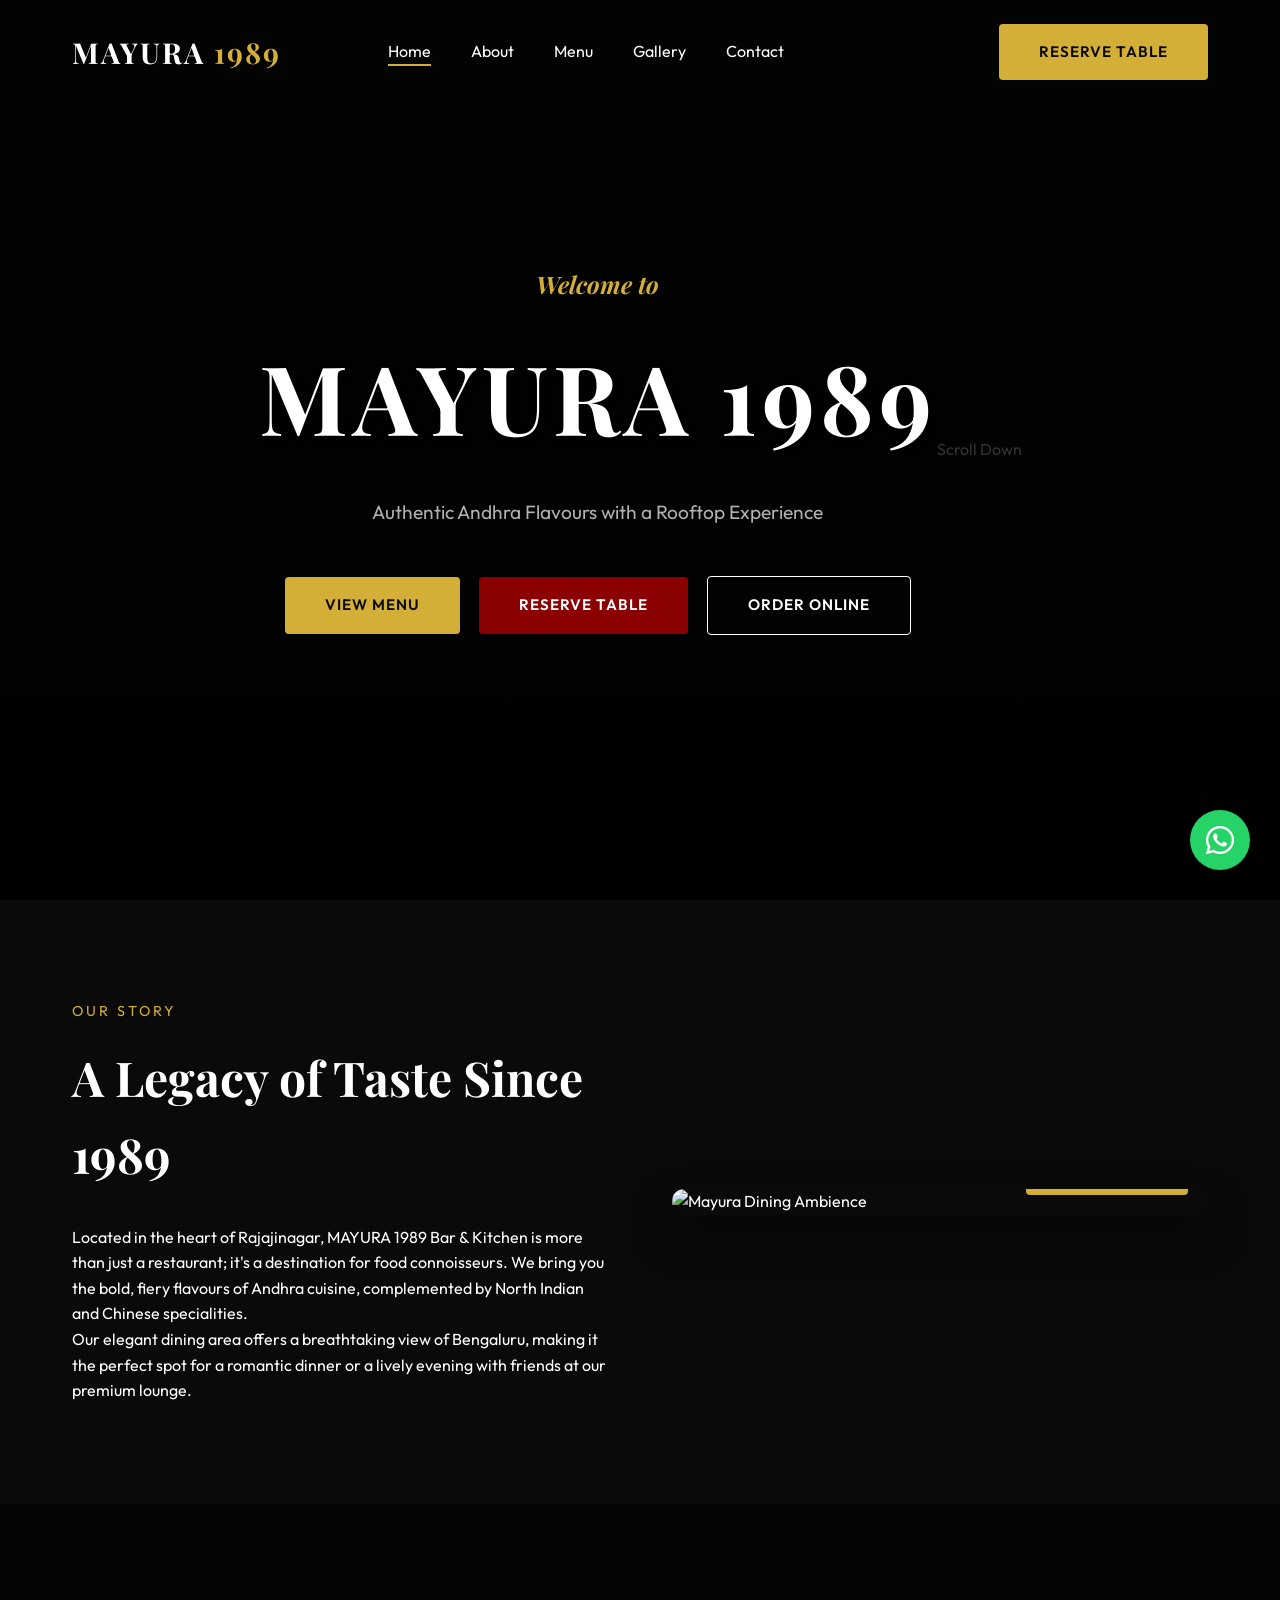
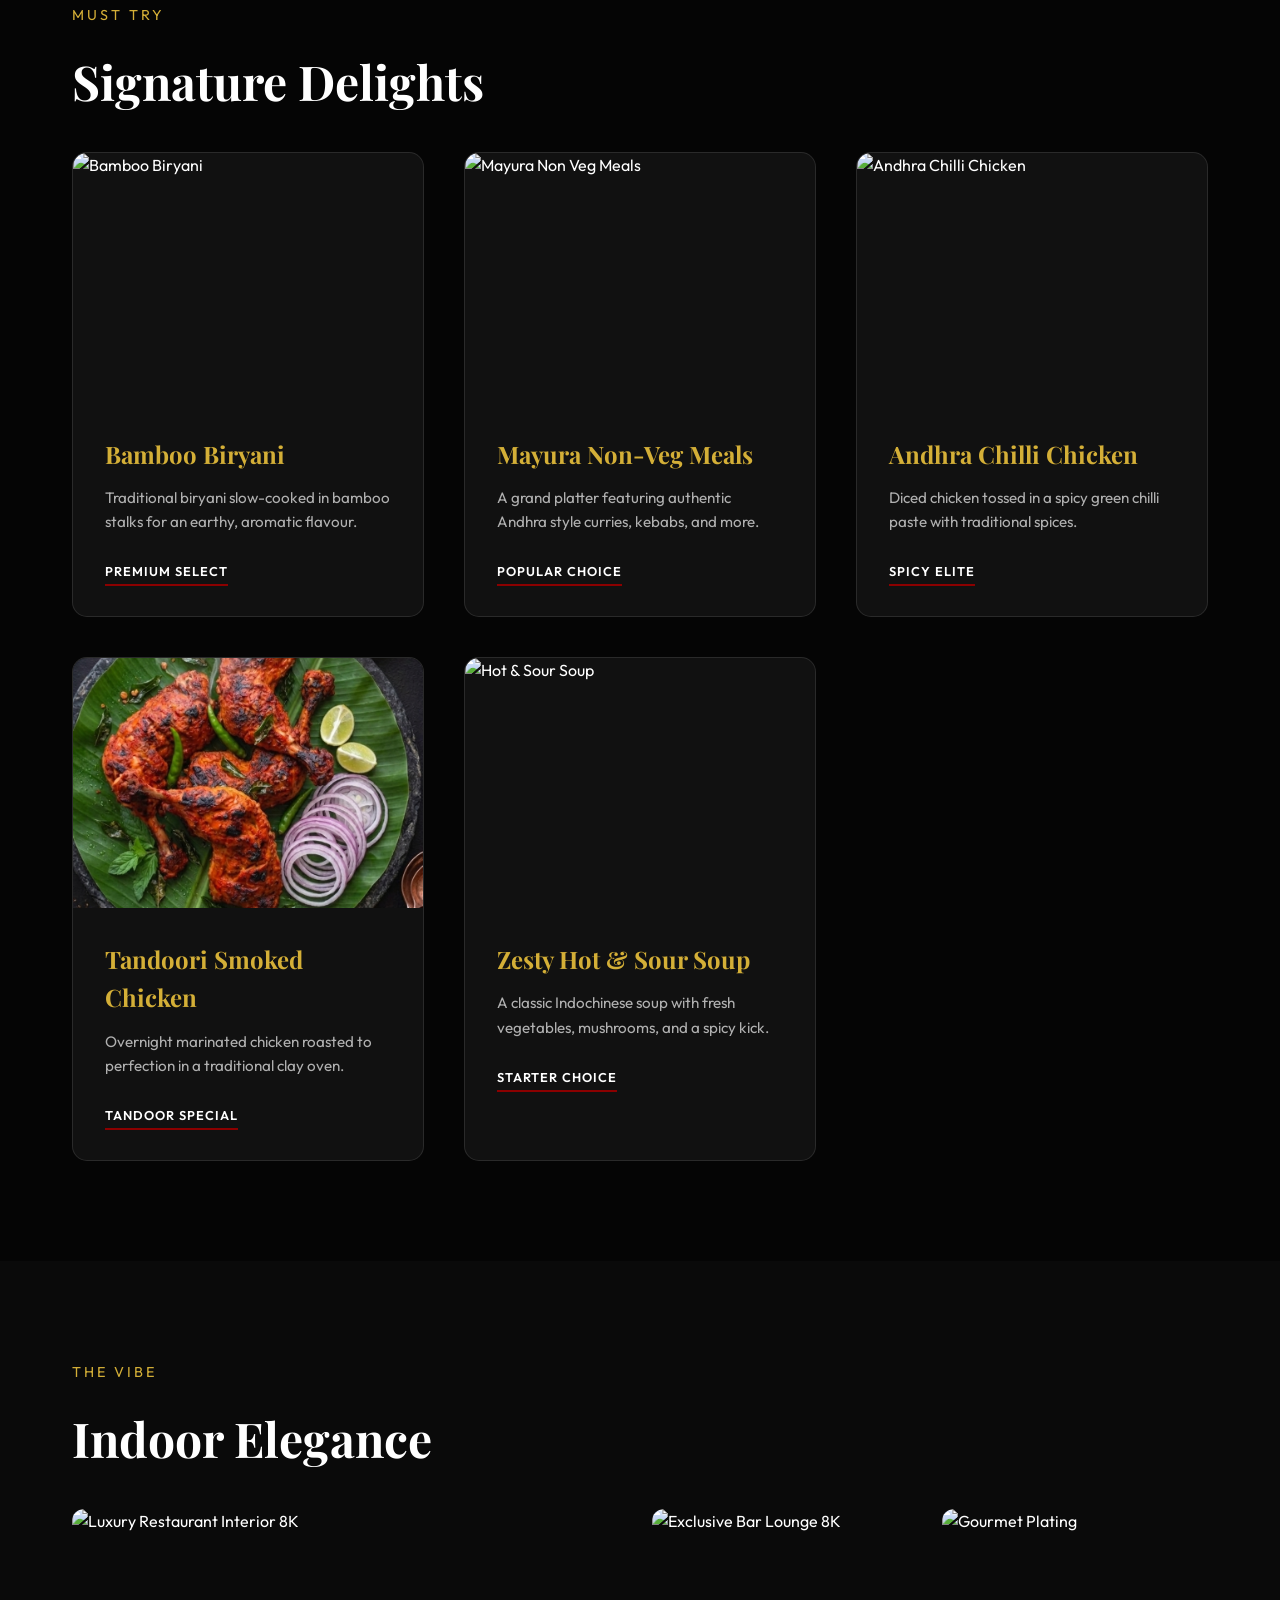
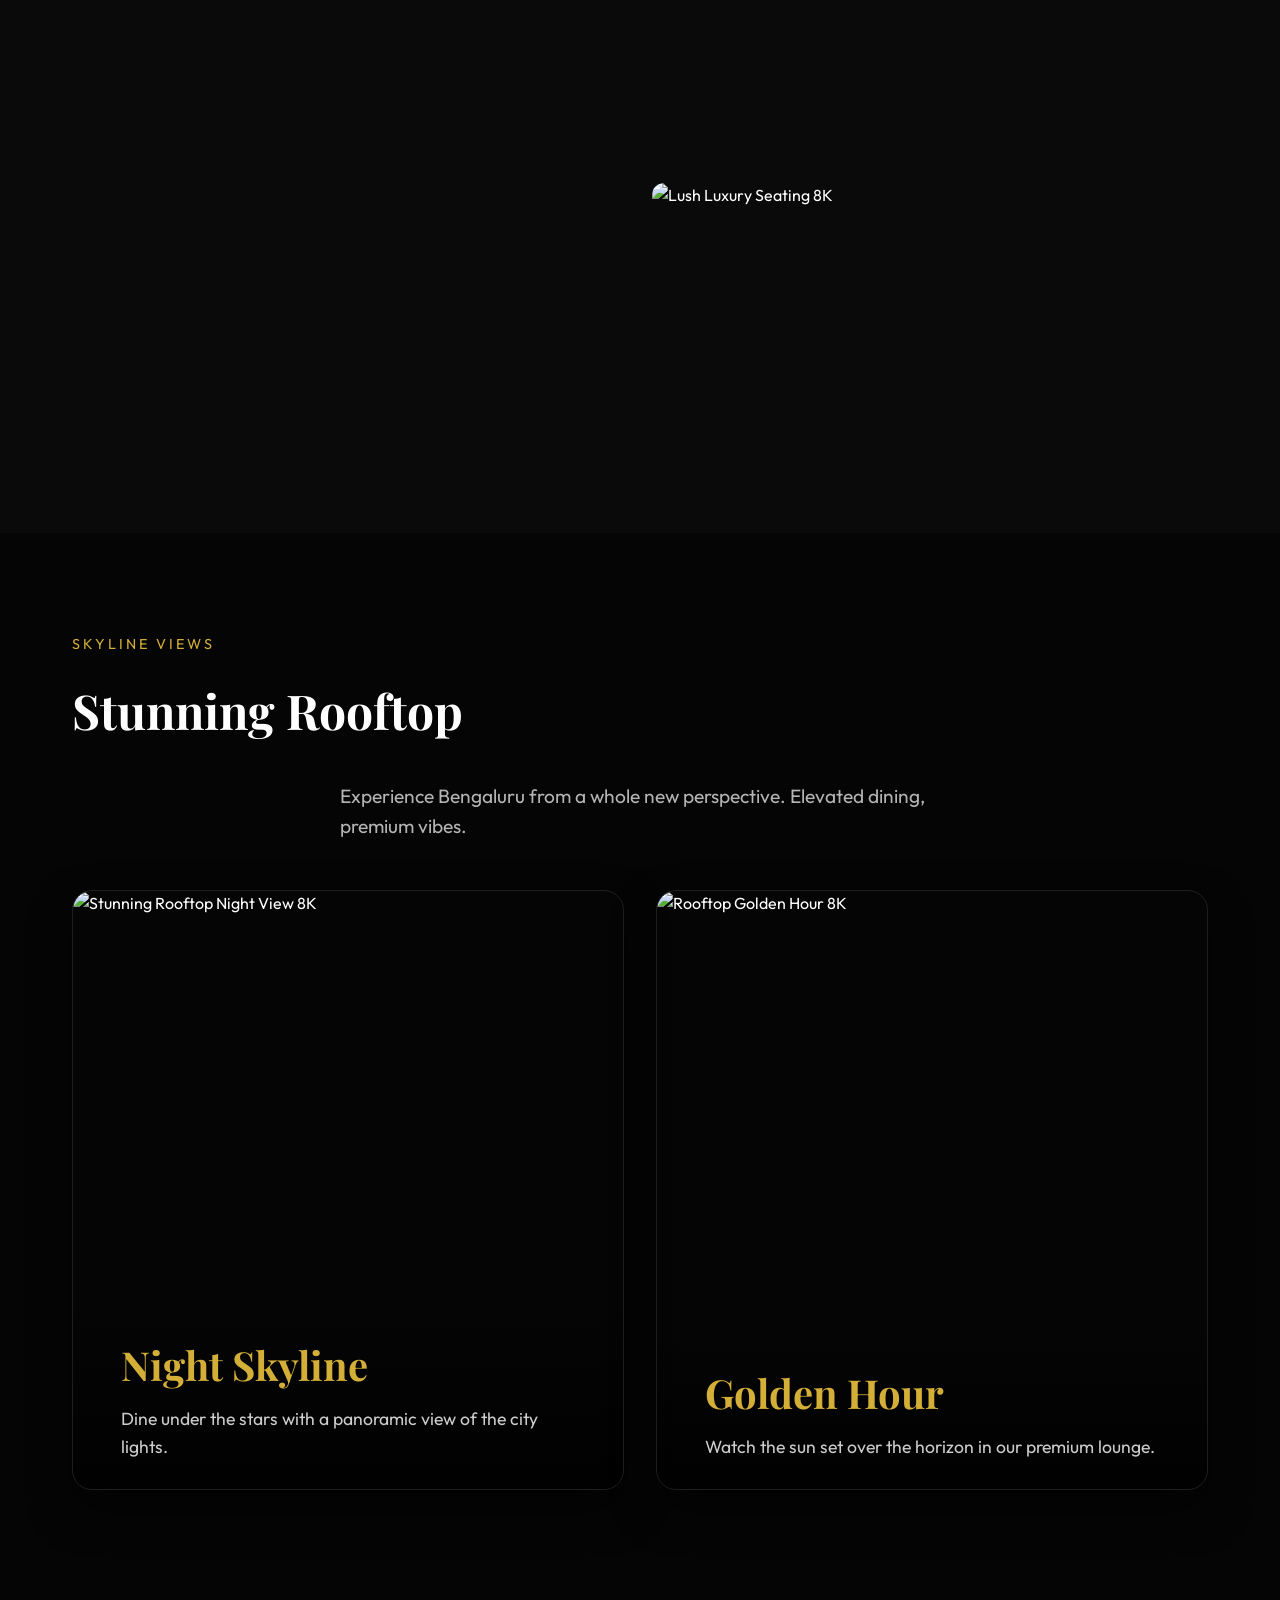
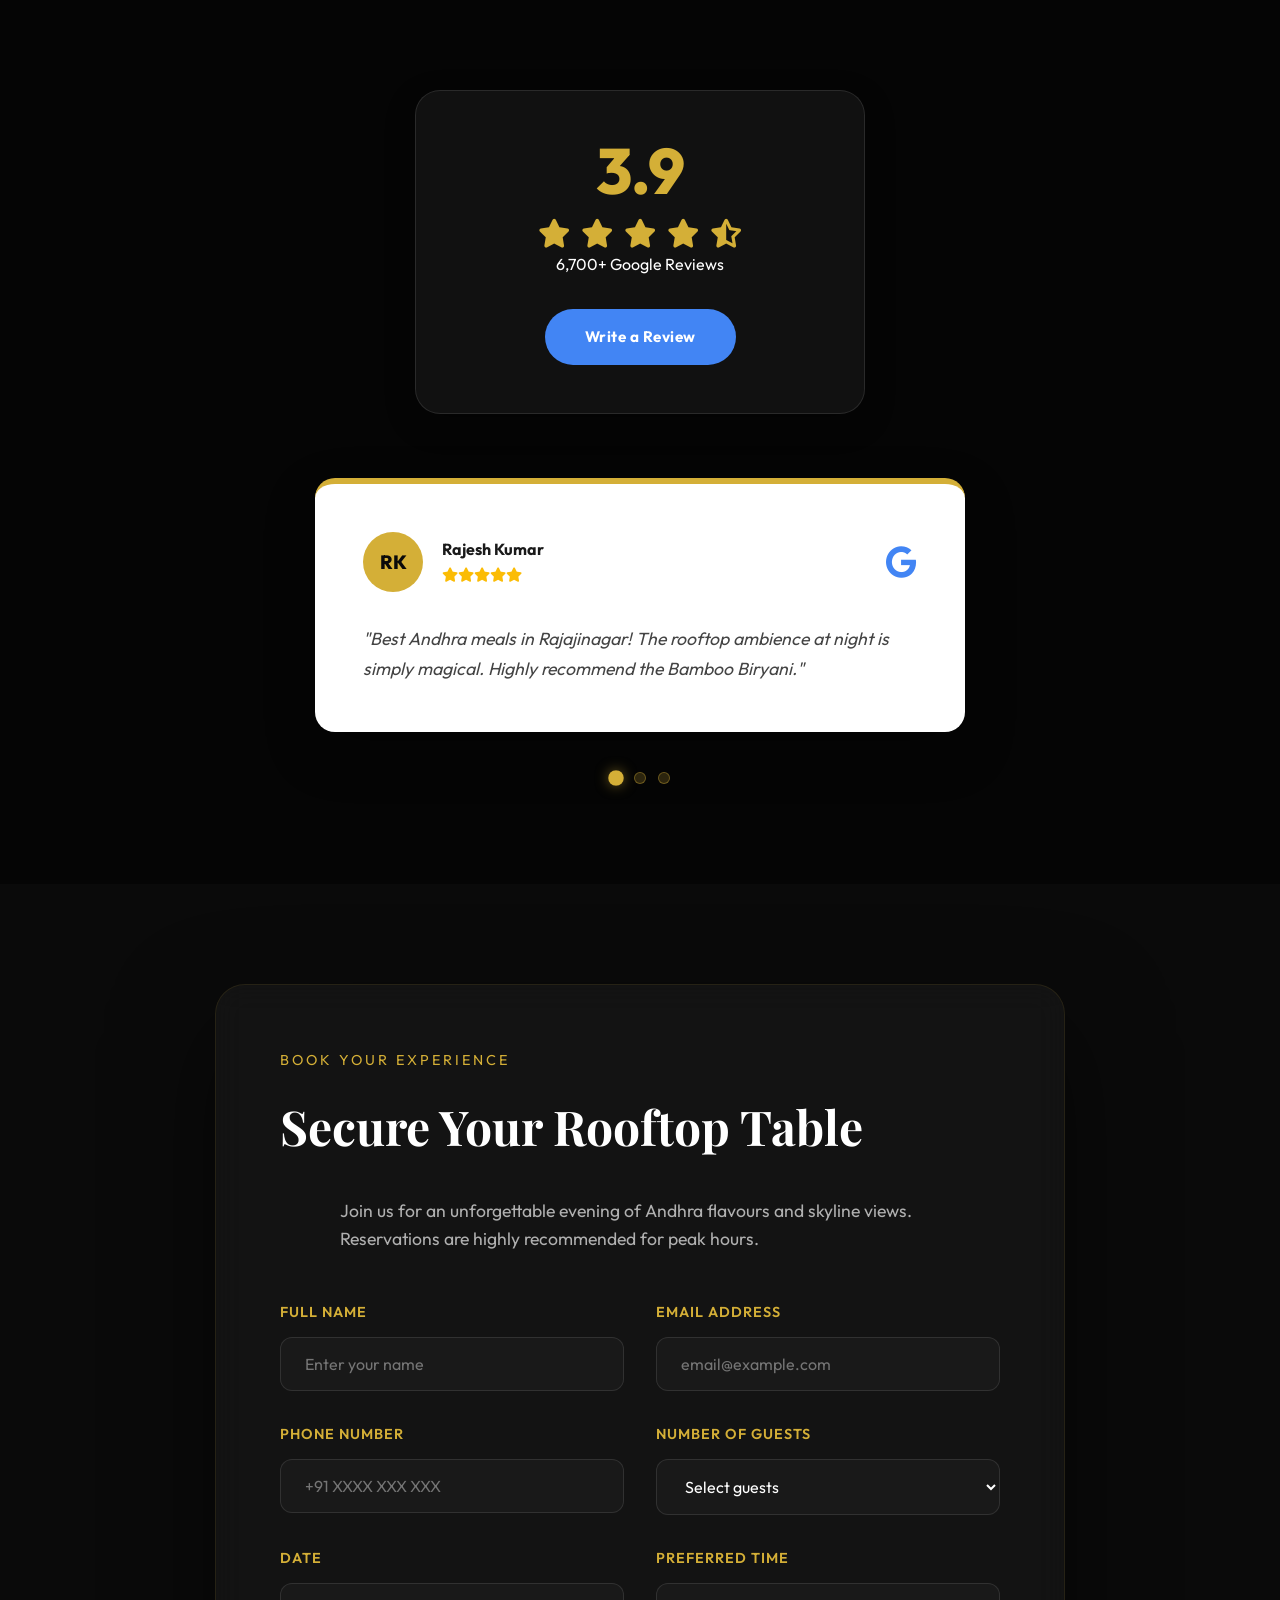
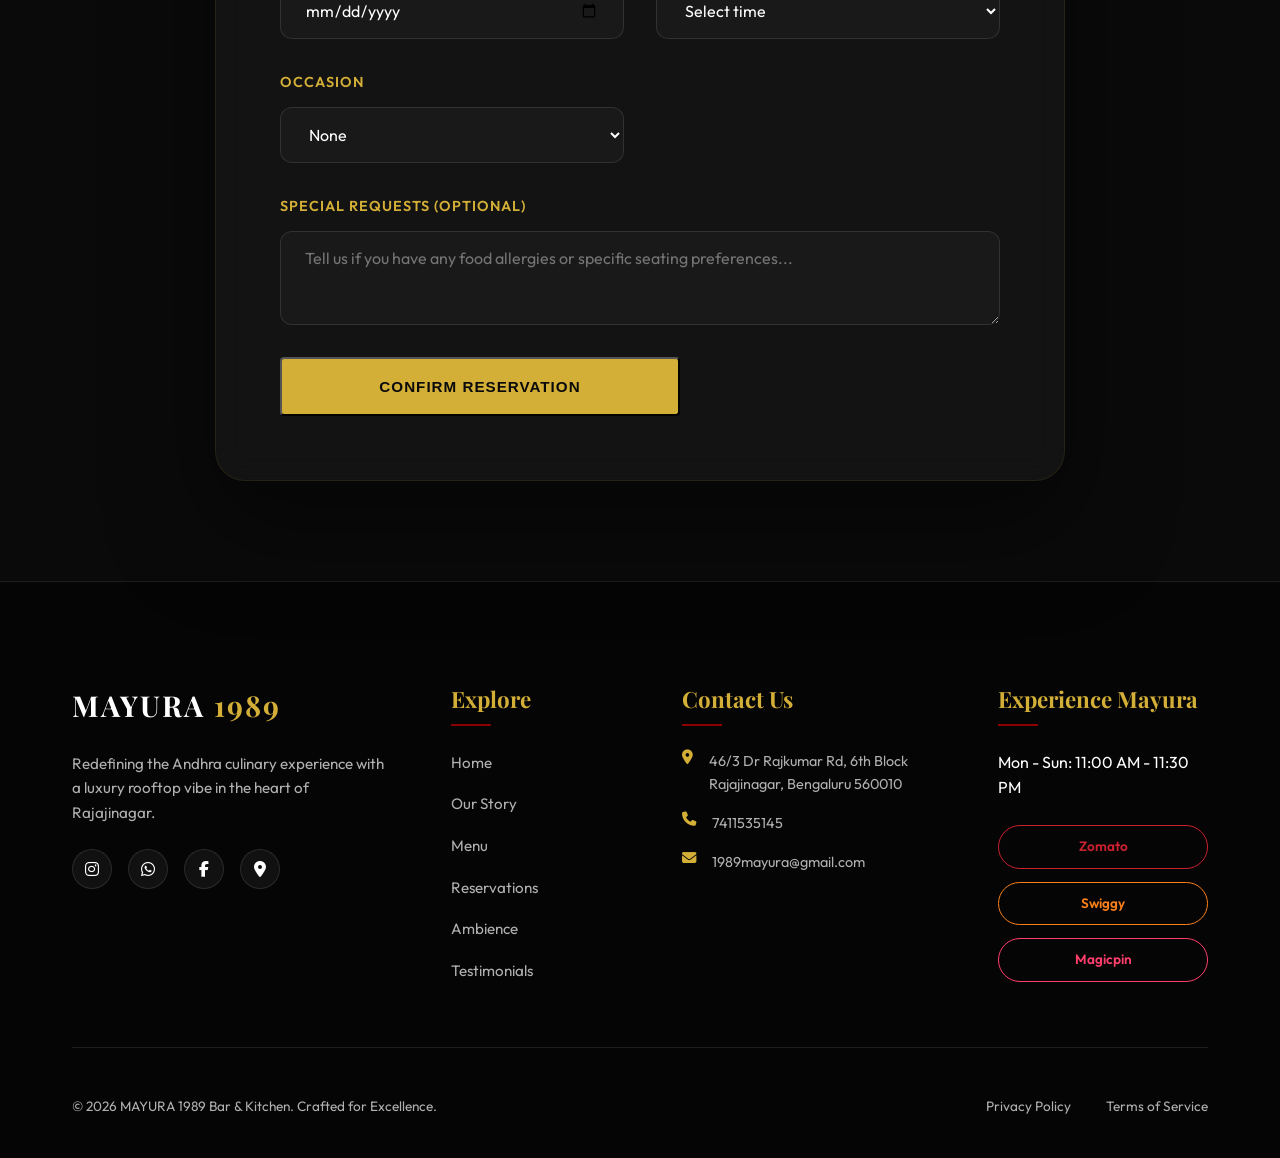
==== index.html @ 28137ea4 "Add files via upload" ====
<!DOCTYPE html>
<html lang="en">

<head>
    <meta charset="UTF-8">
    <meta name="viewport" content="width=device-width, initial-scale=1.0">
    <title>MAYURA 1989 | Premium Rooftop Bar & Kitchen Rajajinagar</title>
    <link rel="Shortcut icon"
        href="https://lens.usercontent.google.com/banana?agsi=CmdnbG9iYWw6OjAwMDA1NWNmZWM3MDAyNmQ6MDAwMDAwZWI6MTo5M2ZiNDRkNDAwYTc1MThmOjAwMDA1NWNmZWM3MDAyNmQ6MDAwMDAxODBmMGEwMzM2ODowMDA2NGNhOTM4MjE1ZGJmEAI=">
    <meta name="description"
        content="Experience authentic Andhra flavours and premium rooftop dining at MAYURA 1989 Bar & Kitchen, Rajajinagar, Bengaluru.">
    <!-- Google Fonts -->
    <link
        href="https://fonts.googleapis.com/css2?family=Outfit:wght@300;400;600;700&family=Playfair+Display:ital,wght@0,400;0,700;1,400&display=swap"
        rel="stylesheet">
    <!-- Font Awesome -->
    <link rel="stylesheet" href="https://cdnjs.cloudflare.com/ajax/libs/font-awesome/6.4.0/css/all.min.css">
    <!-- Custom CSS -->
    <link rel="stylesheet" href="style.css">
</head>

<body>

    <!-- Navigation -->
    <nav class="navbar">
        <div class="nav-container">
            <a href="index.html" class="logo">MAYURA <span>1989</span></a>
            <ul class="nav-links">
                <li><a href="#home" class="active">Home</a></li>
                <li><a href="#about">About</a></li>
                <li><a href="menu.html">Menu</a></li>
                <li><a href="#gallery">Gallery</a></li>
                <li><a href="#contact">Contact</a></li>
            </ul>
            <div class="mobile-menu-btn">
                <span></span>
                <span></span>
                <span></span>
            </div>
            <a href="#reserve" class="btn-primary desktop-only">Reserve Table</a>
        </div>
    </nav>

    <!-- Hero Section -->
    <header id="home" class="hero parallax-bg">
        <div class="hero-overlay"></div>
        <div class="hero-content">
            <h2 class="fade-up">Welcome to</h2>
            <h1 class="fade-up delay-1">MAYURA 1989</h1>
            <p class="fade-up delay-2">Authentic Andhra Flavours with a Rooftop Experience</p>
            <div class="hero-btns fade-up delay-3">
                <a href="menu.html" class="btn-primary">View Menu</a>
                <a href="#reserve" class="btn-secondary">Reserve Table</a>
                <a href="#order" class="btn-outline">Order Online</a>
            </div>
        </div>
        <div class="scroll-indicator">
            <div class="mouse"></div>
            <span>Scroll Down</span>
        </div>
    </header>

    <!-- About Section -->
    <section id="about" class="about section-padding">
        <div class="container">
            <div class="about-grid">
                <div class="about-text reveal-left">
                    <span class="section-subtitle">Our Story</span>
                    <h2 class="section-title">A Legacy of Taste Since 1989</h2>
                    <p>Located in the heart of Rajajinagar, MAYURA 1989 Bar & Kitchen is more than just a restaurant;
                        it's a destination for food connoisseurs. We bring you the bold, fiery flavours of Andhra
                        cuisine, complemented by North Indian and Chinese specialities.</p>
                    <p>Our elegant dining area offers a breathtaking view of Bengaluru, making it the perfect
                        spot for a romantic dinner or a lively evening with friends at our premium lounge.</p>
                </div>
                <div class="about-img reveal-right">
                    <div class="img-wrapper">
                        <img src="https://images.unsplash.com/photo-1517248135467-4c7edcad34c4?auto=format&fit=crop&w=800&q=80"
                            alt="Mayura Dining Ambience">
                        <div class="img-badge">Established 1989</div>
                    </div>
                </div>
            </div>
        </div>
    </section>

    <!-- Signature Dishes -->
    <section id="dishes" class="dishes section-padding bg-dark">
        <div class="container">
            <div class="section-header text-center reveal">
                <span class="section-subtitle">Must Try</span>
                <h2 class="section-title">Signature Delights</h2>
            </div>
            <div class="dish-grid">
                <!-- Dish 1 -->
                <div class="dish-card reveal">
                    <div class="dish-img">
                        <img src="https://lens.usercontent.google.com/banana?agsi=CmdnbG9iYWw6OjAwMDA1NWNmZWM3MDAyNmQ6MDAwMDAwZWI6MTpiZjViYmIyY2RjMTI3N2ZlOjAwMDA1NWNmZWM3MDAyNmQ6MDAwMDAxODBmMGEwMzM2ODowMDA2NGNhOGE1NjgzZTRmEAI="
                            alt="Bamboo Biryani">
                    </div>
                    <div class="dish-info">
                        <h3>Bamboo Biryani</h3>
                        <p>Traditional biryani slow-cooked in bamboo stalks for an earthy, aromatic flavour.</p>
                        <span class="price">Premium Select</span>
                    </div>
                </div>
                <!-- Dish 2 -->
                <div class="dish-card reveal delay-1">
                    <div class="dish-img">
                        <img src="https://lens.usercontent.google.com/banana?agsi=CmdnbG9iYWw6OjAwMDA1NWNmZWM3MDAyNmQ6MDAwMDAwZWI6MTo5MDUxMDhhYmM0MDdjMzgwOjAwMDA1NWNmZWM3MDAyNmQ6MDAwMDAxODBmMGEwMzM2ODowMDA2NGNhOGJmN2U3N2JmEAI="
                            alt="Mayura Non Veg Meals">
                    </div>
                    <div class="dish-info">
                        <h3>Mayura Non-Veg Meals</h3>
                        <p>A grand platter featuring authentic Andhra style curries, kebabs, and more.</p>
                        <span class="price">Popular Choice</span>
                    </div>
                </div>
                <!-- Dish 3 -->
                <div class="dish-card reveal delay-2">
                    <div class="dish-img">
                        <img src="C:\Users\DELL\Mayura\images\Gemini_Generated_Image_camuc3camuc3camu.png"
                            alt="Andhra Chilli Chicken">
                    </div>
                    <div class="dish-info">
                        <h3>Andhra Chilli Chicken</h3>
                        <p>Diced chicken tossed in a spicy green chilli paste with traditional spices.</p>
                        <span class="price">Spicy Elite</span>
                    </div>
                </div>
                <!-- Dish 4 -->
                <div class="dish-card reveal delay-3">
                    <div class="dish-img">
                        <img src="images/Gemini_Generated_Image_dxk0nxdxk0nxdxk0.png" alt="Tandoori Smoked Chicken">
                    </div>
                    <div class="dish-info">
                        <h3>Tandoori Smoked Chicken</h3>
                        <p>Overnight marinated chicken roasted to perfection in a traditional clay oven.</p>
                        <span class="price">Tandoor Special</span>
                    </div>
                </div>
                <!-- Dish 5 -->
                <div class="dish-card reveal delay-4">
                    <div class="dish-img">
                        <img src="https://lens.usercontent.google.com/banana?agsi=CmdnbG9iYWw6OjAwMDA1NWNmZWM3MDAyNmQ6MDAwMDAwZWI6MTo3NzU1OWFiYTU4YmE1YmFhOjAwMDA1NWNmZWM3MDAyNmQ6MDAwMDAxODBmMGEwMzM2ODowMDA2NGNhOGM3ODljNDlmEAI="
                            alt="Hot & Sour Soup">
                    </div>
                    <div class="dish-info">
                        <h3>Zesty Hot & Sour Soup</h3>
                        <p>A classic Indochinese soup with fresh vegetables, mushrooms, and a spicy kick.</p>
                        <span class="price">Starter Choice</span>
                    </div>
                </div>
            </div>
        </div>
    </section>

    <!-- Ambience Section -->
    <section id="ambience" class="ambience section-padding">
        <div class="container">
            <div class="section-header text-center reveal">
                <span class="section-subtitle">The Vibe</span>
                <h2 class="section-title">Indoor Elegance</h2>
            </div>
            <div class="ambience-gallery">
                <div class="gallery-item large reveal">
                    <img src="https://lens.usercontent.google.com/banana?agsi=CmdnbG9iYWw6OjAwMDA1NWNmZWM3MDAyNmQ6MDAwMDAwZWI6MTo5ZWZmMWI5ZDY0ZmQxNDFkOjAwMDA1NWNmZWM3MDAyNmQ6MDAwMDAxODBmMGEwMzM2ODowMDA2NGNhOGY0YzRkYzRmEAI="
                        alt="Luxury Restaurant Interior 8K">
                    <div class="gallery-overlay">
                        <span>Dining Hall</span>
                    </div>
                </div>
                <div class="gallery-item reveal delay-1">
                    <img src="https://images.unsplash.com/photo-1543007630-9710e4a00a20?auto=format&fit=crop&w=800&q=100"
                        alt="Exclusive Bar Lounge 8K">
                    <div class="gallery-overlay">
                        <span>Premium Bar</span>
                    </div>
                </div>
                <div class="gallery-item reveal delay-2">
                    <img src="https://images.unsplash.com/photo-1544148103-0773bf10d330?auto=format&fit=crop&w=800&q=80"
                        alt="Gourmet Plating">
                    <div class="gallery-overlay">
                        <span>Culinary Art</span>
                    </div>
                </div>
                <div class="gallery-item reveal delay-3">
                    <img src="https://images.unsplash.com/photo-1514362545857-3bc16c4c7d1b?auto=format&fit=crop&w=800&q=100"
                        alt="Lush Luxury Seating 8K">
                    <div class="gallery-overlay">
                        <span>Luxury Seating</span>
                    </div>
                </div>
            </div>
        </div>
    </section>

    <!-- Rooftop Ambience Section -->
    <section id="rooftop-ambience" class="rooftop-ambience section-padding bg-dark">
        <div class="container">
            <div class="section-header text-center reveal">
                <span class="section-subtitle">Skyline Views</span>
                <h2 class="section-title">Stunning Rooftop</h2>
                <p class="section-tagline">Experience Bengaluru from a whole new perspective. Elevated dining, premium
                    vibes.</p>
            </div>
            <div class="rooftop-grid">
                <div class="rooftop-item reveal">
                    <img src="https://lens.usercontent.google.com/banana?agsi=CmdnbG9iYWw6OjAwMDA1NWNmZWM3MDAyNmQ6MDAwMDAwZWI6MTo3N2MyMWZjYjk1ZTU0NzM0OjAwMDA1NWNmZWM3MDAyNmQ6MDAwMDAxODBmMGEwMzM2ODowMDA2NGNhOTAyYWFmOGVmEAI="
                        alt="Stunning Rooftop Night View 8K">
                    <div class="rooftop-content">
                        <h3>Night Skyline</h3>
                        <p>Dine under the stars with a panoramic view of the city lights.</p>
                    </div>
                </div>
                <div class="rooftop-item reveal delay-1">
                    <img src="https://lens.usercontent.google.com/banana?agsi=CmdnbG9iYWw6OjAwMDA1NWNmZWM3MDAyNmQ6MDAwMDAwZWI6MTo1MDAwMjkxNDU0OGVkNzk4OjAwMDA1NWNmZWM3MDAyNmQ6MDAwMDAxODBmMGEwMzM2ODowMDA2NGNhOTBjYjVlMTVmEAI="
                        alt="Rooftop Golden Hour 8K">
                    <div class="rooftop-content">
                        <h3>Golden Hour</h3>
                        <p>Watch the sun set over the horizon in our premium lounge.</p>
                    </div>
                </div>
            </div>
        </div>
    </section>

    <!-- Reviews Section -->
    <section id="reviews" class="reviews section-padding bg-dark">
        <div class="container">
            <div class="review-stats text-center reveal">
                <div class="rating-box interactive-rating">
                    <span class="big-rating">3.9</span>
                    <div class="stars animated-stars">
                        <i class="fas fa-star"></i>
                        <i class="fas fa-star"></i>
                        <i class="fas fa-star"></i>
                        <i class="fas fa-star"></i>
                        <i class="fas fa-star-half-alt"></i>
                    </div>
                    <p>6,700+ Google Reviews</p>
                    <a href="https://search.google.com/local/writereview?placeid=ChIJg5hnl1U9rjsRaF81BjYcy8Y"
                        class="btn-review-google" target="_blank">Write a Review</a>
                </div>
            </div>
            <div class="review-carousel reveal delay-1">
                <div class="review-track">
                    <div class="review-card active">
                        <div class="review-header">
                            <div class="reviewer-info">
                                <div class="reviewer-avatar">RK</div>
                                <div>
                                    <h4>Rajesh Kumar</h4>
                                    <div class="stars-mini">
                                        <i class="fas fa-star"></i><i class="fas fa-star"></i><i
                                            class="fas fa-star"></i><i class="fas fa-star"></i><i
                                            class="fas fa-star"></i>
                                    </div>
                                </div>
                            </div>
                            <i class="fab fa-google google-icon"></i>
                        </div>
                        <p class="review-text">"Best Andhra meals in Rajajinagar! The rooftop ambience at night is
                            simply magical. Highly recommend the Bamboo Biryani."</p>
                    </div>
                </div>
                <div class="carousel-dots">
                    <span class="dot active"></span>
                    <span class="dot"></span>
                    <span class="dot"></span>
                </div>
            </div>
        </div>
    </section>

    <!-- Reservation Section -->
    <section id="reserve" class="reserve section-padding">
        <div class="container small">
            <div class="reservation-card reveal">
                <div class="reservation-content">
                    <div class="text-center">
                        <span class="section-subtitle">Book Your Experience</span>
                        <h2 class="section-title">Secure Your Rooftop Table</h2>
                        <p class="reservation-intro">Join us for an unforgettable evening of Andhra flavours and skyline
                            views. Reservations are highly recommended for peak hours.</p>
                    </div>

                    <form id="reservation-form" class="reserve-form">
                        <div class="form-row">
                            <div class="form-group">
                                <label for="res-name">Full Name</label>
                                <input type="text" id="res-name" name="full_name" placeholder="Enter your name"
                                    required>
                            </div>
                            <div class="form-group">
                                <label for="res-email">Email Address</label>
                                <input type="email" id="res-email" name="email" placeholder="email@example.com"
                                    required>
                            </div>
                        </div>
                        <div class="form-row">
                            <div class="form-group">
                                <label for="res-phone">Phone Number</label>
                                <input type="tel" id="res-phone" name="phone_number" placeholder="+91 XXXX XXX XXX"
                                    required>
                            </div>
                            <div class="form-group">
                                <label for="res-guests">Number of Guests</label>
                                <select id="res-guests" name="guests" required>
                                    <option value="" disabled selected>Select guests</option>
                                    <option value="1">1 Person</option>
                                    <option value="2">2 People</option>
                                    <option value="3">3 People</option>
                                    <option value="4">4 People</option>
                                    <option value="5">5+ People</option>
                                    <option value="10">Large Party (10+)</option>
                                </select>
                            </div>
                        </div>
                        <div class="form-row">
                            <div class="form-group">
                                <label for="res-date">Date</label>
                                <input type="date" id="res-date" name="date" required>
                            </div>
                            <div class="form-group">
                                <label for="res-time">Preferred Time</label>
                                <select id="res-time" name="time" required>
                                    <option value="" disabled selected>Select time</option>
                                    <option value="11:00">11:00 AM</option>
                                    <option value="12:30">12:30 PM (Lunch)</option>
                                    <option value="19:00">07:00 PM (Dinner)</option>
                                    <option value="20:30">08:30 PM</option>
                                    <option value="22:00">10:00 PM</option>
                                </select>
                            </div>
                            <div class="form-group">
                                <label for="res-occassion">Occasion</label>
                                <select id="res-occassion" name="occasion">
                                    <option value="none">None</option>
                                    <option value="birthday">Birthday</option>
                                    <option value="anniversary">Anniversary</option>
                                    <option value="corporate">Corporate Event</option>
                                    <option value="other">Other Special Event</option>
                                </select>
                            </div>
                        </div>
                        <div class="form-group">
                            <label for="res-message">Special Requests (Optional)</label>
                            <textarea id="res-message" name="special_requests" rows="3"
                                placeholder="Tell us if you have any food allergies or specific seating preferences..."></textarea>
                        </div>
                        <div class="text-center" style="margin-top: 2rem;">
                            <button type="submit" class="btn-primary"
                                style="width: 100%; max-width: 400px; padding: 1.2rem;">Confirm Reservation</button>
                        </div>
                    </form>
                </div>
            </div>
        </div>
    </section>

    <!-- Footer -->
    <footer id="contact" class="footer footer-premium section-padding">
        <div class="container">
            <div class="footer-grid-premium">
                <!-- Column 1: Brand -->
                <div class="footer-col reveal">
                    <h2 class="logo">MAYURA <span>1989</span></h2>
                    <p class="footer-desc">Redefining the Andhra culinary experience with a luxury rooftop vibe in the
                        heart of Rajajinagar.</p>
                    <div class="social-links-premium">
                        <a href="https://www.instagram.com/mayura_1989/" class="social-icon" target="_blank"><i
                                class="fab fa-instagram"></i></a>
                        <a href="https://wa.me/917411535145" class="social-icon" target="_blank"><i
                                class="fab fa-whatsapp"></i></a>
                        <a href="https://www.facebook.com/Mayura1989/" class="social-icon" target="_blank"><i
                                class="fab fa-facebook-f"></i></a>
                        <a href="https://www.google.com/maps/place/MAYURA+1989+Bar+%26+Kitchen/@12.9758777,77.5501347,17z/data=!3m1!4b1!4m6!3m5!1s0x3bae3dfa8546bc27:0xd3057bc7fb94c77d!8m2!3d12.9758777!4d77.552715!16s%2Fg%2F1tkjjmy3?entry=ttu&g_ep=EgoyMDI2MDMwNS4wIKXMDSoASAFQAw%3D%3D"
                            class="social-icon" target="_blank"><i class="fas fa-location-dot"></i></a>
                    </div>
                </div>

                <!-- Column 2: Quick Links -->
                <div class="footer-col reveal delay-1">
                    <h3>Explore</h3>
                    <ul class="footer-links">
                        <li><a href="#home">Home</a></li>
                        <li><a href="#about">Our Story</a></li>
                        <li><a href="menu.html">Menu</a></li>
                        <li><a href="#reserve">Reservations</a></li>
                        <li><a href="#ambience">Ambience</a></li>
                        <li><a href="#reviews">Testimonials</a></li>
                    </ul>
                </div>

                <!-- Column 3: Contact Info -->
                <div class="footer-col reveal delay-2">
                    <h3>Contact Us</h3>
                    <div class="contact-details">
                        <p><i class="fas fa-map-marker-alt"></i> 46/3 Dr Rajkumar Rd, 6th Block Rajajinagar, Bengaluru
                            560010</p>
                        <p><i class="fas fa-phone"></i> 7411535145 </p>
                        <p><i class="fas fa-envelope"></i> 1989mayura@gmail.com</p>
                    </div>
                    <div class="map-mini" style="margin-top: 15px;">
                        <iframe
                            src="https://www.google.com/maps/embed?pb=!1m18!1m12!1m3!1d3887.653495447475!2d77.55060411482205!3d12.993952790841517!2m3!1f0!2f0!3f0!3m2!1i1024!2i768!4f13.1!3m3!1m2!1s0x3bae3d8497679803%3A0xc6cb1c3609355f68!2sMayura%201989%20Bar%20%26%20Kitchen!5e0!3m2!1sen!2sin!4v1683834567890!5m2!1sen!2sin"
                            width="100%" height="80" style="border:0; border-radius: 8px;" allowfullscreen=""
                            loading="lazy"></iframe>
                    </div>
                </div>

                <!-- Column 4: Order & Hours -->
                <div class="footer-col reveal delay-3">
                    <h3>Experience Mayura</h3>
                    <p class="hours">Mon - Sun: 11:00 AM - 11:30 PM</p>
                    <div class="order-grid">
                        <a href="https://www.zomato.com/bangalore/mayura-1989-rajajinagar-bangalore/order"
                            class="order-pill pill-zomato" target="_blank">Zomato</a>
                        <a href="https://www.swiggy.com/search?query=Mayura+1989" class="order-pill pill-swiggy"
                            target="_blank">Swiggy</a>
                        <a href="https://magicpin.in/Bangalore/Rajajinagar/Restaurant/Mayura-1989/store/1594c4a/menu/"
                            class="order-pill pill-magicpin" target="_blank">Magicpin</a>
                    </div>
                </div>
            </div>

            <div class="footer-bottom-premium">
                <div class="divider"></div>
                <div class="footer-bottom-content">
                    <p>&copy; 2026 MAYURA 1989 Bar & Kitchen. Crafted for Excellence.</p>
                    <div class="footer-legal">
                        <a href="privacy.html">Privacy Policy</a>
                        <a href="terms.html">Terms of Service</a>
                    </div>
                </div>
            </div>
        </div>
    </footer>

    <!-- Floating Buttons -->
    <div class="floating-container">
        <a href="https://wa.me/7411535145" class="float-btn float-whatsapp" target="_blank">
            <i class="fab fa-whatsapp"></i>
        </a>
    </div>

    <script src="script.js"></script>
</body>

</html>
---- style.css ----
:root {
    --primary-gold: #d4af37;
    --primary-gold-rgb: 212, 175, 55;
    --deep-red: #8b0000;
    --dark-bg: #0a0a0a;
    --darker-bg: #050505;
    --text-white: #ffffff;
    --text-gray: #b0b0b0;
    --glass-bg: rgba(255, 255, 255, 0.05);
    --glass-border: rgba(255, 255, 255, 0.1);
    --transition: all 0.4s cubic-bezier(0.4, 0, 0.2, 1);
}

* {
    margin: 0;
    padding: 0;
    box-sizing: border-box;
}

body {
    font-family: 'Outfit', sans-serif;
    background-color: var(--dark-bg);
    color: var(--text-white);
    line-height: 1.6;
    overflow-x: hidden;
}

h1,
h2,
h3,
.logo {
    font-family: 'Playfair Display', serif;
}

.container {
    max-width: 1200px;
    margin: 0 auto;
    padding: 0 2rem;
}

.section-padding {
    padding: 100px 0;
}

/* Typography Helpers */
.section-subtitle {
    display: block;
    color: var(--primary-gold);
    text-transform: uppercase;
    letter-spacing: 3px;
    font-size: 0.9rem;
    margin-bottom: 1rem;
}

.section-title {
    font-size: 3rem;
    margin-bottom: 2rem;
    position: relative;
}

/* Navbar */
.navbar {
    position: fixed;
    top: 0;
    width: 100%;
    z-index: 1000;
    padding: 1.5rem 0;
    background: transparent;
    transition: var(--transition);
}

.navbar.scrolled {
    background: rgba(10, 10, 10, 0.95);
    backdrop-filter: blur(10px);
    padding: 1rem 0;
    border-bottom: 1px solid var(--glass-border);
}

.nav-container {
    display: flex;
    justify-content: space-between;
    align-items: center;
    max-width: 1200px;
    margin: 0 auto;
    padding: 0 2rem;
}

.logo {
    font-size: 1.8rem;
    font-weight: 700;
    color: var(--text-white);
    text-decoration: none;
    letter-spacing: 2px;
}

.logo span {
    color: var(--primary-gold);
}

.nav-links {
    display: flex;
    list-style: none;
    gap: 2.5rem;
}

.nav-links a {
    color: var(--text-white);
    text-decoration: none;
    font-weight: 400;
    transition: var(--transition);
    position: relative;
    font-size: 1rem;
}

.nav-links a::after {
    content: '';
    position: absolute;
    bottom: -5px;
    left: 0;
    width: 0;
    height: 2px;
    background: var(--primary-gold);
    transition: var(--transition);
}

.nav-links a:hover::after,
.nav-links a.active::after {
    width: 100%;
}

.nav-links a:hover {
    color: var(--primary-gold);
}

/* Hero Section */
.hero {
    height: 100vh;
    display: flex;
    align-items: center;
    justify-content: center;
    text-align: center;
    position: relative;
    background: url('https://images.unsplash.com/photo-1514362545857-3bc16c4c7d1b?auto=format&fit=crop&w=1920&q=80') center/cover no-repeat;
    overflow: hidden;
}

.hero-overlay {
    position: absolute;
    top: 0;
    left: 0;
    width: 100%;
    height: 100%;
    background: linear-gradient(to bottom, rgba(0, 0, 0, 0.7), rgba(0, 0, 0, 0.9));
}

.hero-content {
    position: relative;
    z-index: 1;
}

.hero h2 {
    font-size: 1.5rem;
    font-style: italic;
    color: var(--primary-gold);
    margin-bottom: 1rem;
}

.hero h1 {
    font-size: clamp(3.5rem, 8vw, 6rem);
    margin-bottom: 1.5rem;
    letter-spacing: 5px;
    text-shadow: 2px 2px 10px rgba(0, 0, 0, 0.5);
}

.hero p {
    font-size: 1.2rem;
    color: var(--text-gray);
    max-width: 600px;
    margin: 0 auto 3rem;
}

/* Buttons */
.btn-primary,
.btn-secondary,
.btn-outline {
    display: inline-block;
    padding: 1rem 2.5rem;
    text-decoration: none;
    font-weight: 600;
    border-radius: 4px;
    transition: var(--transition);
    cursor: pointer;
    font-size: 0.95rem;
    text-transform: uppercase;
    letter-spacing: 1px;
}

.btn-primary {
    background: var(--primary-gold);
    color: var(--dark-bg);
}

.btn-primary:hover {
    background: #f0c94f;
    transform: translateY(-3px);
    box-shadow: 0 10px 20px rgba(212, 175, 55, 0.2);
}

.btn-secondary {
    background: var(--deep-red);
    color: var(--text-white);
    margin-left: 1rem;
}

.btn-secondary:hover {
    background: #a30000;
    transform: translateY(-3px);
}

.btn-outline {
    background: transparent;
    color: var(--text-white);
    border: 1px solid var(--text-white);
    margin-left: 1rem;
}

.btn-outline:hover {
    background: var(--text-white);
    color: var(--dark-bg);
}

/* About Section */
.about-grid {
    display: grid;
    grid-template-columns: 1fr 1fr;
    gap: 4rem;
    align-items: center;
}

.about-features {
    display: flex;
    gap: 2rem;
    margin-top: 3rem;
}

.feature-item {
    text-align: center;
}

.feature-item i {
    font-size: 2rem;
    color: var(--primary-gold);
    display: block;
    margin-bottom: 0.5rem;
}

.feature-item span {
    font-size: 0.85rem;
    color: var(--text-gray);
}

.img-wrapper {
    position: relative;
    border-radius: 12px;
    overflow: hidden;
    box-shadow: 0 20px 40px rgba(0, 0, 0, 0.5);
}

.img-wrapper img {
    width: 100%;
    display: block;
    transition: transform 0.8s ease;
}

.img-wrapper:hover img {
    transform: scale(1.05);
}

.img-badge {
    position: absolute;
    bottom: 20px;
    right: 20px;
    background: var(--primary-gold);
    color: var(--dark-bg);
    padding: 10px 20px;
    font-weight: 700;
    border-radius: 4px;
}

/* Dish Cards */
.bg-dark {
    background-color: var(--darker-bg);
}

.dish-grid {
    display: grid;
    grid-template-columns: repeat(auto-fit, minmax(300px, 1fr));
    gap: 2.5rem;
}

.dish-card {
    background: var(--glass-bg);
    border: 1px solid var(--glass-border);
    border-radius: 15px;
    overflow: hidden;
    transition: var(--transition);
}

.dish-card:hover {
    transform: translateY(-10px);
    border-color: var(--primary-gold);
    box-shadow: 0 15px 30px rgba(212, 175, 55, 0.1);
}

.dish-img {
    height: 250px;
    overflow: hidden;
}

.dish-img img {
    width: 100%;
    height: 100%;
    object-fit: cover;
    transition: var(--transition);
}

.dish-card:hover .dish-img img {
    transform: scale(1.1);
}

.dish-info {
    padding: 2rem;
}

.dish-info h3 {
    font-size: 1.5rem;
    margin-bottom: 0.8rem;
    color: var(--primary-gold);
    transition: var(--transition);
}

.dish-card:hover .dish-info h3 {
    color: var(--text-white);
    transform: translateX(5px);
}

.dish-info p {
    color: var(--text-gray);
    font-size: 0.95rem;
    margin-bottom: 1.5rem;
    transition: var(--transition);
}

.dish-card:hover .dish-info p {
    color: rgba(255, 255, 255, 0.9);
}

.dish-info .price {
    font-weight: 600;
    letter-spacing: 1px;
    font-size: 0.8rem;
    text-transform: uppercase;
    color: var(--text-white);
    border-bottom: 2px solid var(--deep-red);
    padding-bottom: 5px;
}

/* Floating Actions */
.floating-container {
    position: fixed;
    bottom: 30px;
    right: 30px;
    z-index: 999;
}

.float-whatsapp {
    width: 60px;
    height: 60px;
    background: #25d366;
    color: white;
    display: flex;
    align-items: center;
    justify-content: center;
    border-radius: 50%;
    font-size: 2rem;
    text-decoration: none;
    box-shadow: 0 5px 15px rgba(0, 0, 0, 0.3);
    transition: var(--transition);
}

.float-whatsapp:hover {
    transform: scale(1.1) rotate(10deg);
}

/* Standardized Scroll Reveals */
.reveal {
    opacity: 0;
    transform: translateY(30px);
    transition: all 1s cubic-bezier(0.4, 0, 0.2, 1);
}

.reveal-left {
    opacity: 0;
    transform: translateX(-50px);
    transition: all 1s cubic-bezier(0.4, 0, 0.2, 1);
}

.reveal-right {
    opacity: 0;
    transform: translateX(50px);
    transition: all 1s cubic-bezier(0.4, 0, 0.2, 1);
}

.reveal.active,
.reveal-left.active,
.reveal-right.active {
    opacity: 1;
    transform: translate(0, 0);
}

.delay-1 {
    transition-delay: 0.2s;
}

.delay-2 {
    transition-delay: 0.4s;
}

.delay-3 {
    transition-delay: 0.6s;
}

.delay-4 {
    transition-delay: 0.8s;
}

@keyframes fadeUp {
    from {
        opacity: 0;
        transform: translateY(30px);
    }

    to {
        opacity: 1;
        transform: translateY(0);
    }
}

.fade-up {
    opacity: 0;
    transform: translateY(30px);
    animation: fadeUp 0.8s forwards;
}

/* Ambience Gallery */
.ambience-gallery {
    display: grid;
    grid-template-columns: repeat(4, 1fr);
    grid-template-rows: repeat(2, 250px);
    gap: 1.5rem;
}

.gallery-item {
    position: relative;
    border-radius: 12px;
    overflow: hidden;
    cursor: pointer;
}

.gallery-item.large {
    grid-column: span 2;
    grid-row: span 2;
}

.gallery-item img {
    width: 100%;
    height: 100%;
    object-fit: cover;
    transition: transform 1s cubic-bezier(0.165, 0.84, 0.44, 1);
}

.gallery-item:hover img {
    transform: scale(1.15);
}

.gallery-overlay {
    position: absolute;
    top: 0;
    left: 0;
    width: 100%;
    height: 100%;
    background: rgba(0, 0, 0, 0.4);
    display: flex;
    align-items: center;
    justify-content: center;
    opacity: 0;
    transition: var(--transition);
}

.gallery-item:hover .gallery-overlay {
    opacity: 1;
}

.gallery-overlay span {
    color: var(--primary-gold);
    font-size: 1.2rem;
    font-weight: 600;
    letter-spacing: 2px;
    text-transform: uppercase;
    transform: translateY(20px);
    transition: var(--transition);
}

.gallery-item:hover .gallery-overlay span {
    transform: translateY(0);
}

/* Premium Footer */
.footer-premium {
    background-color: var(--darker-bg);
    border-top: 1px solid var(--glass-border);
    padding-bottom: 40px;
}

.footer-grid-premium {
    display: grid;
    grid-template-columns: 1.5fr 0.8fr 1.2fr 1fr;
    gap: 4rem;
    margin-bottom: 3rem;
}

.footer-col h3 {
    color: var(--primary-gold);
    font-size: 1.4rem;
    margin-bottom: 2rem;
    position: relative;
}

.footer-col h3::after {
    content: '';
    position: absolute;
    bottom: -8px;
    left: 0;
    width: 40px;
    height: 2px;
    background: var(--deep-red);
}

.footer-desc {
    color: var(--text-gray);
    margin: 1.5rem 0;
    font-size: 0.95rem;
}

.social-links-premium {
    display: flex;
    gap: 1rem;
}

.social-icon {
    width: 40px;
    height: 40px;
    background: var(--glass-bg);
    border: 1px solid var(--glass-border);
    display: flex;
    align-items: center;
    justify-content: center;
    border-radius: 50%;
    color: var(--text-white);
    text-decoration: none;
    transition: var(--transition);
}

.social-icon:hover {
    background: var(--primary-gold);
    color: var(--dark-bg);
    transform: translateY(-5px);
}

.footer-links {
    list-style: none;
}

.footer-links li {
    margin-bottom: 1rem;
}

.footer-links a {
    color: var(--text-gray);
    text-decoration: none;
    transition: var(--transition);
    font-size: 0.95rem;
}

.footer-links a:hover {
    color: var(--primary-gold);
    padding-left: 5px;
}

.contact-details p {
    display: flex;
    gap: 1rem;
    color: var(--text-gray);
    margin-bottom: 1rem;
    font-size: 0.9rem;
}

.contact-details i {
    color: var(--primary-gold);
}

.order-grid {
    display: grid;
    grid-template-columns: 1fr;
    gap: 0.8rem;
    margin-top: 1.5rem;
}

.order-pill {
    padding: 10px 15px;
    border-radius: 50px;
    text-align: center;
    text-decoration: none;
    font-weight: 600;
    font-size: 0.85rem;
    transition: var(--transition);
}

.pill-zomato {
    border: 1px solid #cb202d;
    color: #cb202d;
}

.pill-zomato:hover {
    background: #cb202d;
    color: white;
}

.pill-swiggy {
    border: 1px solid #fc8019;
    color: #fc8019;
}

.pill-swiggy:hover {
    background: #fc8019;
    color: white;
}

.pill-magicpin {
    border: 1px solid #FF3E6C;
    color: #FF3E6C;
}

.pill-magicpin:hover {
    background: #FF3E6C;
    color: white;
}

.footer-bottom-premium {
    position: relative;
}

.divider {
    height: 1px;
    background: var(--glass-border);
    margin: 3rem 0;
}

.footer-bottom-content {
    display: flex;
    justify-content: space-between;
    align-items: center;
    color: var(--text-gray);
    font-size: 0.85rem;
}

.footer-legal a {
    color: var(--text-gray);
    text-decoration: none;
    margin-left: 2rem;
    transition: var(--transition);
}

.footer-legal a:hover {
    color: var(--primary-gold);
}

/* Glassmorphism Refinements */
.glass-panel {
    background: rgba(255, 255, 255, 0.03);
    backdrop-filter: blur(10px);
    border: 1px solid rgba(255, 255, 255, 0.05);
    border-radius: 20px;
    padding: 3rem;
}

.review-stats {
    width: 100%;
    margin-bottom: 3rem;
    display: flex;
    justify-content: center;
}

.interactive-rating {
    padding: 3rem;
    background: var(--glass-bg);
    border: 1px solid var(--glass-border);
    border-radius: 25px;
    display: flex;
    flex-direction: column;
    align-items: center;
    justify-content: center;
    transition: var(--transition);
    text-align: center;
    box-shadow: 0 10px 30px rgba(0, 0, 0, 0.3);
    max-width: 450px;
    width: 100%;
}

.big-rating {
    display: block;
    font-size: 4rem;
    font-weight: 800;
    color: var(--primary-gold);
    line-height: 1;
    margin-bottom: 1rem;
}

.interactive-rating:hover {
    transform: translateY(-8px);
    border-color: var(--primary-gold);
    box-shadow: 0 15px 40px rgba(212, 175, 55, 0.15);
}

.animated-stars i {
    font-size: 1.8rem;
    color: var(--primary-gold);
    margin: 0 4px;
    animation: starPulse 2s infinite ease-in-out;
}

@keyframes starPulse {

    0%,
    100% {
        transform: scale(1);
        filter: drop-shadow(0 0 0px var(--primary-gold));
    }

    50% {
        transform: scale(1.15);
        filter: drop-shadow(0 0 10px var(--primary-gold));
    }
}

.btn-review-google {
    display: inline-block;
    margin-top: 2rem;
    padding: 1rem 2.5rem;
    background: #4285F4;
    color: white;
    border-radius: 50px;
    text-decoration: none;
    font-weight: 700;
    font-size: 0.95rem;
    letter-spacing: 0.5px;
    transition: var(--transition);
}

.btn-review-google:hover {
    background: #357ae8;
    transform: scale(1.05);
    box-shadow: 0 8px 20px rgba(66, 133, 244, 0.4);
}

.review-card {
    background: white;
    color: #1a1a1a;
    padding: 3rem;
    border-radius: 20px;
    max-width: 650px;
    margin: 4rem auto 0;
    box-shadow: 0 20px 50px rgba(0, 0, 0, 0.3);
    position: relative;
    border-top: 6px solid var(--primary-gold);
    transition: all 0.5s ease;
}

.review-card:hover {
    transform: translateY(-10px) scale(1.02);
    box-shadow: 0 30px 60px rgba(212, 175, 55, 0.2);
}

.review-header {
    display: flex;
    justify-content: space-between;
    align-items: center;
    margin-bottom: 2rem;
}

.reviewer-info {
    display: flex;
    align-items: center;
    gap: 1.2rem;
}

.reviewer-avatar {
    width: 60px;
    height: 60px;
    background: var(--primary-gold);
    color: var(--dark-bg);
    border-radius: 50%;
    display: flex;
    align-items: center;
    justify-content: center;
    font-weight: 800;
    font-size: 1.2rem;
}

.stars-mini i {
    color: #fbbc05;
    font-size: 0.9rem;
}

.google-icon {
    font-size: 2rem;
    color: #4285F4;
}

.review-text {
    font-size: 1.1rem;
    line-height: 1.7;
    color: #444;
    font-style: italic;
}

.carousel-dots {
    display: flex;
    justify-content: center;
    gap: 12px;
    margin-top: 2.5rem;
}

.dot {
    width: 12px;
    height: 12px;
    background: rgba(212, 175, 55, 0.2);
    border: 1px solid rgba(212, 175, 55, 0.4);
    border-radius: 50%;
    cursor: pointer;
    transition: all 0.3s ease;
}

.dot.active {
    background: var(--primary-gold);
    transform: scale(1.3);
    box-shadow: 0 0 10px rgba(212, 175, 55, 0.5);
}

/* Reservation Section Styles */
.reserve {
    background: linear-gradient(rgba(0, 0, 0, 0.9), rgba(0, 0, 0, 0.9)),
        url('https://images.unsplash.com/photo-1544148103-0773bf10d330?auto=format&fit=crop&w=1920&q=80');
    background-size: cover;
    background-attachment: fixed;
    background-position: center;
}

.reservation-card {
    background: rgba(25, 25, 25, 0.6);
    backdrop-filter: blur(15px);
    -webkit-backdrop-filter: blur(15px);
    border: 1px solid rgba(212, 175, 55, 0.1);
    border-radius: 30px;
    padding: 4rem;
    box-shadow: 0 40px 100px rgba(0, 0, 0, 0.5);
    max-width: 850px;
    margin: 0 auto;
}

.reservation-intro {
    font-size: 1.1rem;
    color: var(--text-gray);
    margin-bottom: 3rem;
    max-width: 600px;
    margin-left: auto;
    margin-right: auto;
}

.reserve-form .form-row {
    display: grid;
    grid-template-columns: repeat(2, 1fr);
    gap: 2rem;
    margin-bottom: 2rem;
}

.form-group {
    display: flex;
    flex-direction: column;
    gap: 0.8rem;
}

.form-group label {
    font-size: 0.9rem;
    color: var(--primary-gold);
    text-transform: uppercase;
    letter-spacing: 1px;
    font-weight: 600;
}

.form-group input,
.form-group select,
.form-group textarea {
    padding: 1rem 1.5rem;
    background: rgba(255, 255, 255, 0.03);
    border: 1px solid rgba(255, 255, 255, 0.1);
    border-radius: 12px;
    color: var(--text-white);
    font-family: 'Outfit', sans-serif;
    font-size: 1rem;
    transition: all 0.3s ease;
}

.form-group input:focus,
.form-group select:focus,
.form-group textarea:focus {
    outline: none;
    border-color: var(--primary-gold);
    background: rgba(212, 175, 55, 0.05);
    box-shadow: 0 0 15px rgba(212, 175, 55, 0.1);
}

.form-group select option {
    background: #1a1a1a;
    color: white;
}

/* Success Overlay */
.reservation-success-overlay {
    position: fixed;
    top: 0;
    left: 0;
    width: 100%;
    height: 100%;
    background: rgba(0, 0, 0, 0.95);
    display: flex;
    align-items: center;
    justify-content: center;
    z-index: 9999;
    opacity: 0;
    pointer-events: none;
    transition: opacity 0.5s ease;
}

.reservation-success-overlay.active {
    opacity: 1;
    pointer-events: auto;
}

.success-box {
    text-align: center;
    padding: 4rem;
    background: var(--dark-bg);
    border: 1px solid var(--primary-gold);
    border-radius: 30px;
    transform: scale(0.9);
    transition: transform 0.5s cubic-bezier(0.175, 0.885, 0.32, 1.275);
}

.reservation-success-overlay.active .success-box {
    transform: scale(1);
}

.success-box i {
    font-size: 5rem;
    color: var(--primary-gold);
    margin-bottom: 2rem;
    filter: drop-shadow(0 0 20px rgba(212, 175, 55, 0.4));
}

@media (max-width: 768px) {
    .reservation-card {
        padding: 2.5rem 1.5rem;
    }

    .reserve-form .form-row {
        grid-template-columns: 1fr;
        gap: 1.5rem;
    }
}

/* Smooth Section Transitions */
section {
    position: relative;
    z-index: 1;
}

/* Custom Scrollbar */
::-webkit-scrollbar {
    width: 8px;
}

::-webkit-scrollbar-track {
    background: var(--dark-bg);
}

::-webkit-scrollbar-thumb {
    background: var(--primary-gold);
    border-radius: 10px;
}

/* Reveal transitions moved to global animations section */

/* Floating Animation */
@keyframes float {
    0% {
        transform: translateY(0px);
    }

    50% {
        transform: translateY(-10px);
    }

    100% {
        transform: translateY(0px);
    }
}

.float-whatsapp {
    animation: float 3s ease-in-out infinite;
}

/* Responsive Grid Fixes */
@media (max-width: 768px) {
    .section-title {
        font-size: 2.2rem;
    }

    .hero h1 {
        font-size: 3rem;
    }

    .nav-links {
        display: none;
        /* Mobile menu logic in script */
    }

    .desktop-only {
        display: none !important;
    }

    .nav-links.active {
        display: flex;
        flex-direction: column;
        position: absolute;
        top: 100%;
        left: 0;
        width: 100%;
        background: var(--darker-bg);
        padding: 2rem;
        gap: 1.5rem;
        text-align: center;
    }

    .mobile-menu-btn {
        display: block;
        cursor: pointer;
    }

    .mobile-menu-btn span {
        display: block;
        width: 25px;
        height: 3px;
        background: var(--text-white);
        margin: 5px 0;
        transition: 0.4s;
    }

    .review-grid {
        grid-template-columns: 1fr;
        gap: 1.5rem;
    }

    .about-grid {
        grid-template-columns: 1fr;
        gap: 2rem;
        text-align: center;
    }

    .about-features {
        justify-content: center;
    }

    .ambience-gallery {
        grid-template-columns: repeat(2, 1fr);
        grid-template-rows: auto;
    }

    .gallery-item.large {
        grid-column: span 2;
        height: 300px;
    }

    .gallery-item {
        height: 200px;
    }

    .footer-grid-premium {
        grid-template-columns: 1fr;
        gap: 2.5rem;
        text-align: center;
    }

    .footer-col h3::after {
        left: 50%;
        transform: translateX(-50%);
    }

    .social-links-premium,
    .contact-details p {
        justify-content: center;
    }
}

@media (max-width: 480px) {
    .ambience-gallery {
        grid-template-columns: 1fr;
    }

    .gallery-item.large,
    .gallery-item {
        grid-column: span 1;
        height: 250px;
    }
}

@media (min-width: 769px) and (max-width: 1024px) {
    .review-grid {
        grid-template-columns: repeat(2, 1fr);
    }

    .footer-grid-premium {
        grid-template-columns: repeat(2, 1fr);
        gap: 3rem;
    }
}

/* Rooftop Ambience Section */
.rooftop-ambience {
    background-color: #050505;
}

.rooftop-grid {
    display: grid;
    grid-template-columns: repeat(auto-fit, minmax(450px, 1fr));
    gap: 2rem;
    margin-top: 3rem;
}

.rooftop-item {
    position: relative;
    border-radius: 20px;
    overflow: hidden;
    height: 600px;
    box-shadow: 0 20px 40px rgba(0, 0, 0, 0.5);
    border: 1px solid var(--glass-border);
}

.rooftop-item img {
    width: 100%;
    height: 100%;
    object-fit: cover;
    transition: transform 1.5s cubic-bezier(0.165, 0.84, 0.44, 1);
}

.rooftop-item:hover img {
    transform: scale(1.1);
}

.rooftop-content {
    position: absolute;
    bottom: 0;
    left: 0;
    width: 100%;
    padding: 3rem;
    background: linear-gradient(transparent, rgba(0, 0, 0, 0.9));
    color: var(--text-white);
    transform: translateY(20px);
    transition: var(--transition);
}

.rooftop-item:hover .rooftop-content {
    transform: translateY(0);
}

.rooftop-content h3 {
    font-family: 'Playfair Display', serif;
    font-size: 2.5rem;
    color: var(--primary-gold);
    margin-bottom: 0.5rem;
}

.rooftop-content p {
    font-size: 1.1rem;
    opacity: 0.8;
}

.section-tagline {
    max-width: 600px;
    margin: 1rem auto 0;
    opacity: 0.7;
    font-size: 1.2rem;
}

@media (max-width: 768px) {
    .rooftop-grid {
        grid-template-columns: 1fr;
    }

    .rooftop-item {
        height: 400px;
    }

    .rooftop-content h3 {
        font-size: 2rem;
    }
}

/* Reservation Success Overlay */
.reservation-success-overlay {
    position: fixed;
    top: 0;
    left: 0;
    width: 100%;
    height: 100%;
    background: rgba(0, 0, 0, 0.85);
    backdrop-filter: blur(12px);
    z-index: 9999;
    display: none;
    /* Control with .active */
    align-items: center;
    justify-content: center;
    padding: 20px;
    opacity: 0;
    transition: opacity 0.4s ease;
}

.reservation-success-overlay.active {
    display: flex;
    opacity: 1;
}

.success-box {
    background: var(--glass-bg);
    border: 1px solid var(--glass-border);
    border-radius: 20px;
    padding: 2rem;
    max-width: 400px;
    width: 100%;
    text-align: center;
    position: relative;
    box-shadow: 0 20px 60px rgba(0, 0, 0, 0.8);
    transform: scale(0.85) translateY(30px);
    transition: transform 0.6s cubic-bezier(0.165, 0.84, 0.44, 1);
}

.reservation-success-overlay.active .success-box {
    transform: scale(1) translateY(0);
}

.success-box i.fa-check-circle {
    font-size: 3rem;
    color: #25D366;
    /* WhatsApp Green */
    margin-bottom: 1rem;
    animation: iconBounce 1s ease-out;
}

.success-box .section-title {
    font-size: 1.6rem;
    margin-bottom: 0.8rem;
    color: var(--primary-gold);
}

.reservation-summary {
    background: rgba(255, 255, 255, 0.05);
    padding: 1.2rem;
    border-radius: 15px;
    margin: 1.2rem 0;
    text-align: left;
    border: 1px solid var(--glass-border);
    animation: slideUpFade 0.8s ease-out 0.2s both;
}

.reservation-summary p {
    margin-bottom: 0.5rem;
    display: flex;
    justify-content: space-between;
    font-size: 0.95rem;
}

.reservation-summary b {
    color: var(--primary-gold);
}

.wa-confirm-btn {
    background: #25D366;
    color: white;
    padding: 0.8rem 1.8rem;
    border-radius: 50px;
    display: inline-flex;
    align-items: center;
    gap: 8px;
    font-weight: 600;
    font-size: 1rem;
    text-decoration: none;
    transition: all 0.3s cubic-bezier(0.4, 0, 0.2, 1);
    box-shadow: 0 10px 20px rgba(37, 211, 102, 0.2);
    border: none;
    cursor: pointer;
}

.wa-confirm-btn:hover {
    transform: translateY(-5px) scale(1.05);
    box-shadow: 0 20px 40px rgba(37, 211, 102, 0.4);
    background: #1ebe5d;
}

.close-overlay {
    position: absolute;
    top: 20px;
    right: 25px;
    background: none;
    border: none;
    color: var(--text-gray);
    font-size: 1.5rem;
    cursor: pointer;
    transition: color 0.3s;
}

.close-overlay:hover {
    color: var(--text-white);
}

@keyframes iconBounce {
    0% {
        transform: scale(0);
    }

    60% {
        transform: scale(1.1);
    }

    80% {
        transform: scale(0.95);
    }

    100% {
        transform: scale(1);
    }
}

@keyframes slideUpFade {
    from {
        opacity: 0;
        transform: translateY(20px);
    }

    to {
        opacity: 1;
        transform: translateY(0);
    }
}

@media (max-width: 500px) {
    .success-box {
        padding: 2rem;
    }

    .success-box .section-title {
        font-size: 1.8rem;
    }

    .reservation-summary {
        padding: 1.2rem;
    }
}
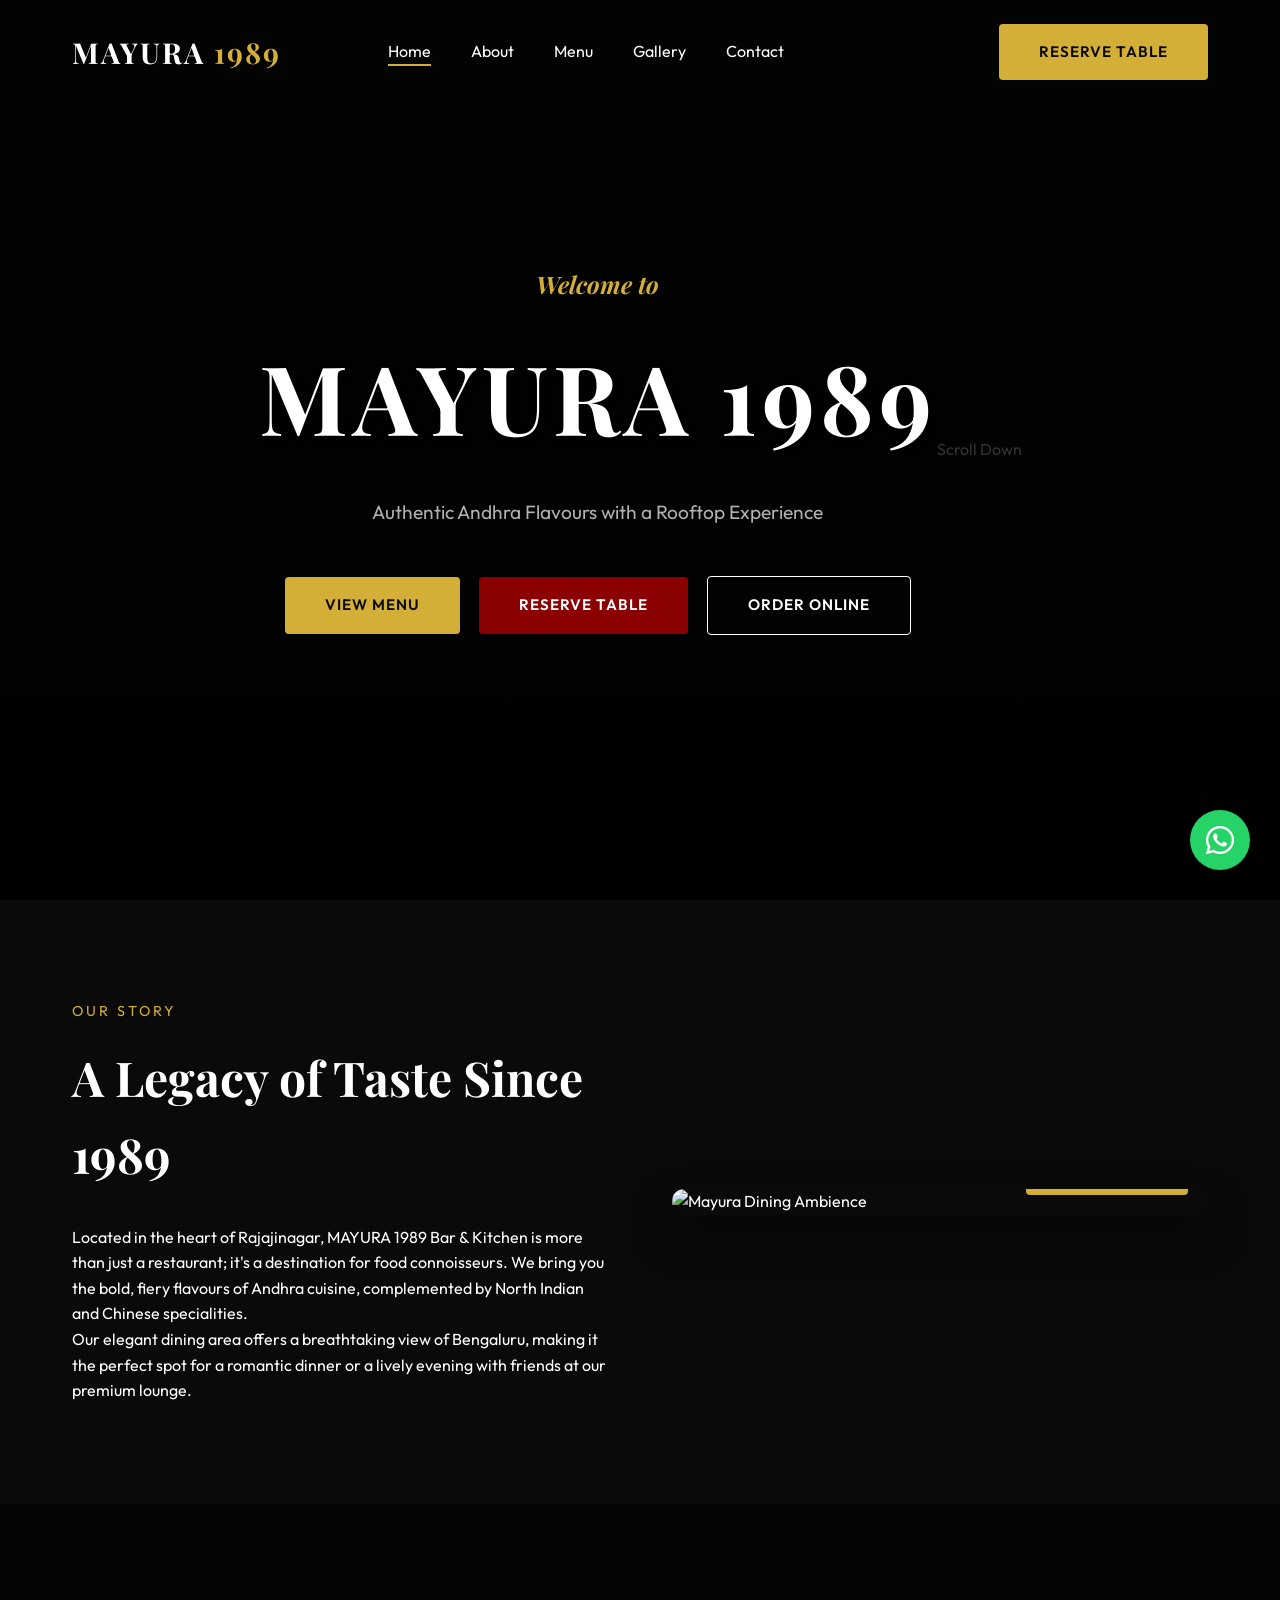
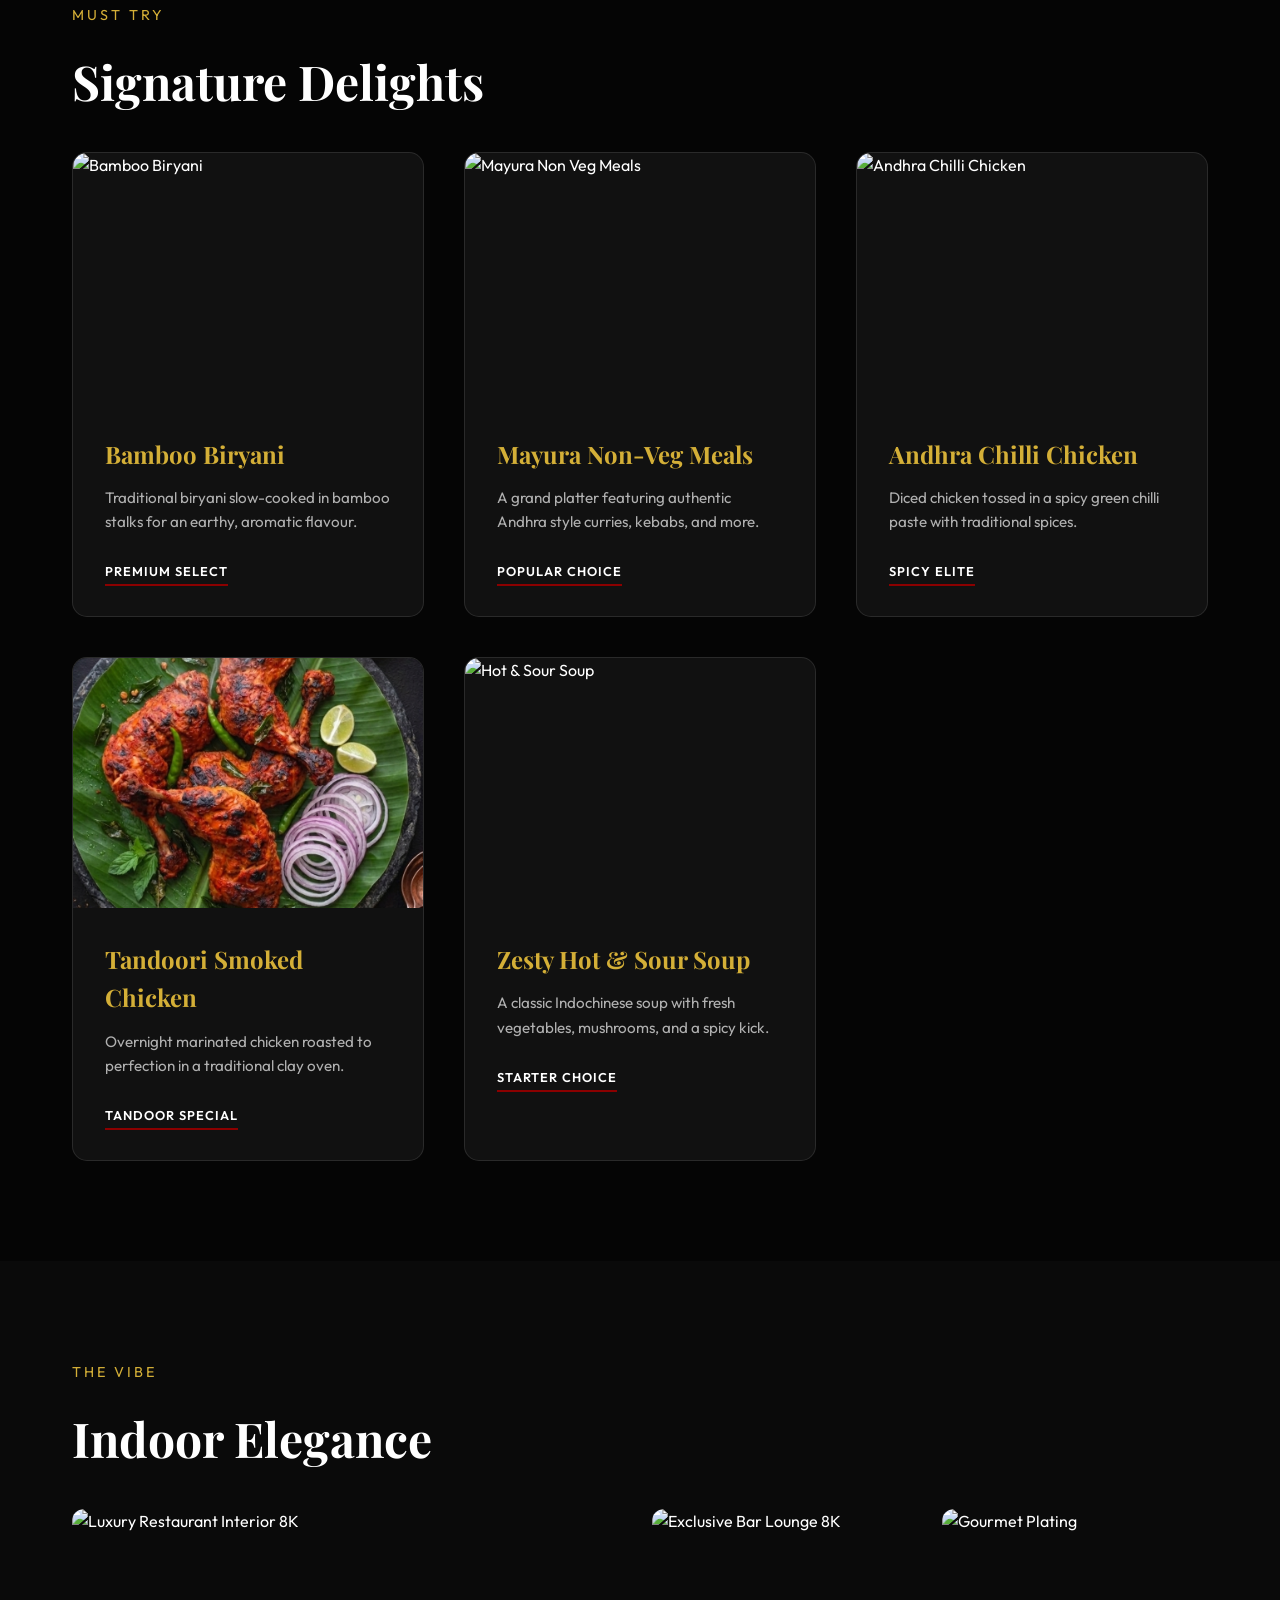
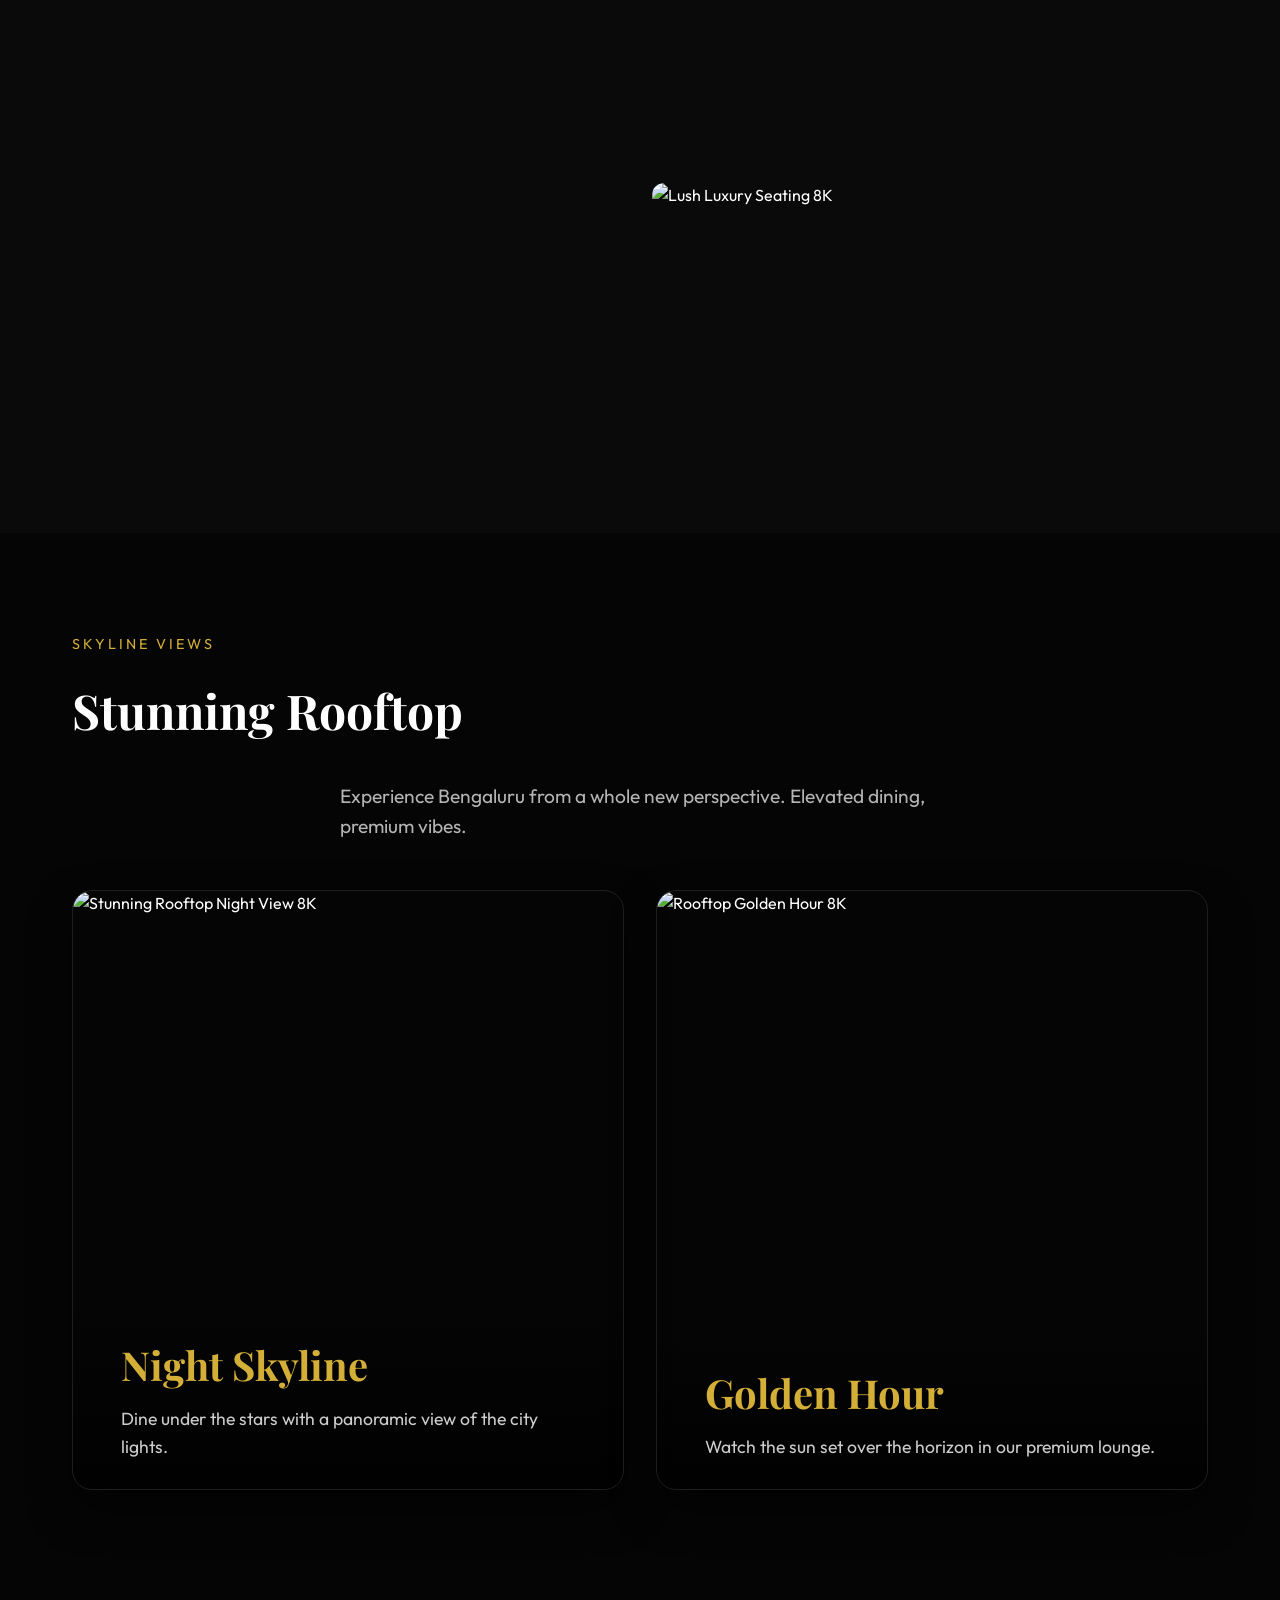
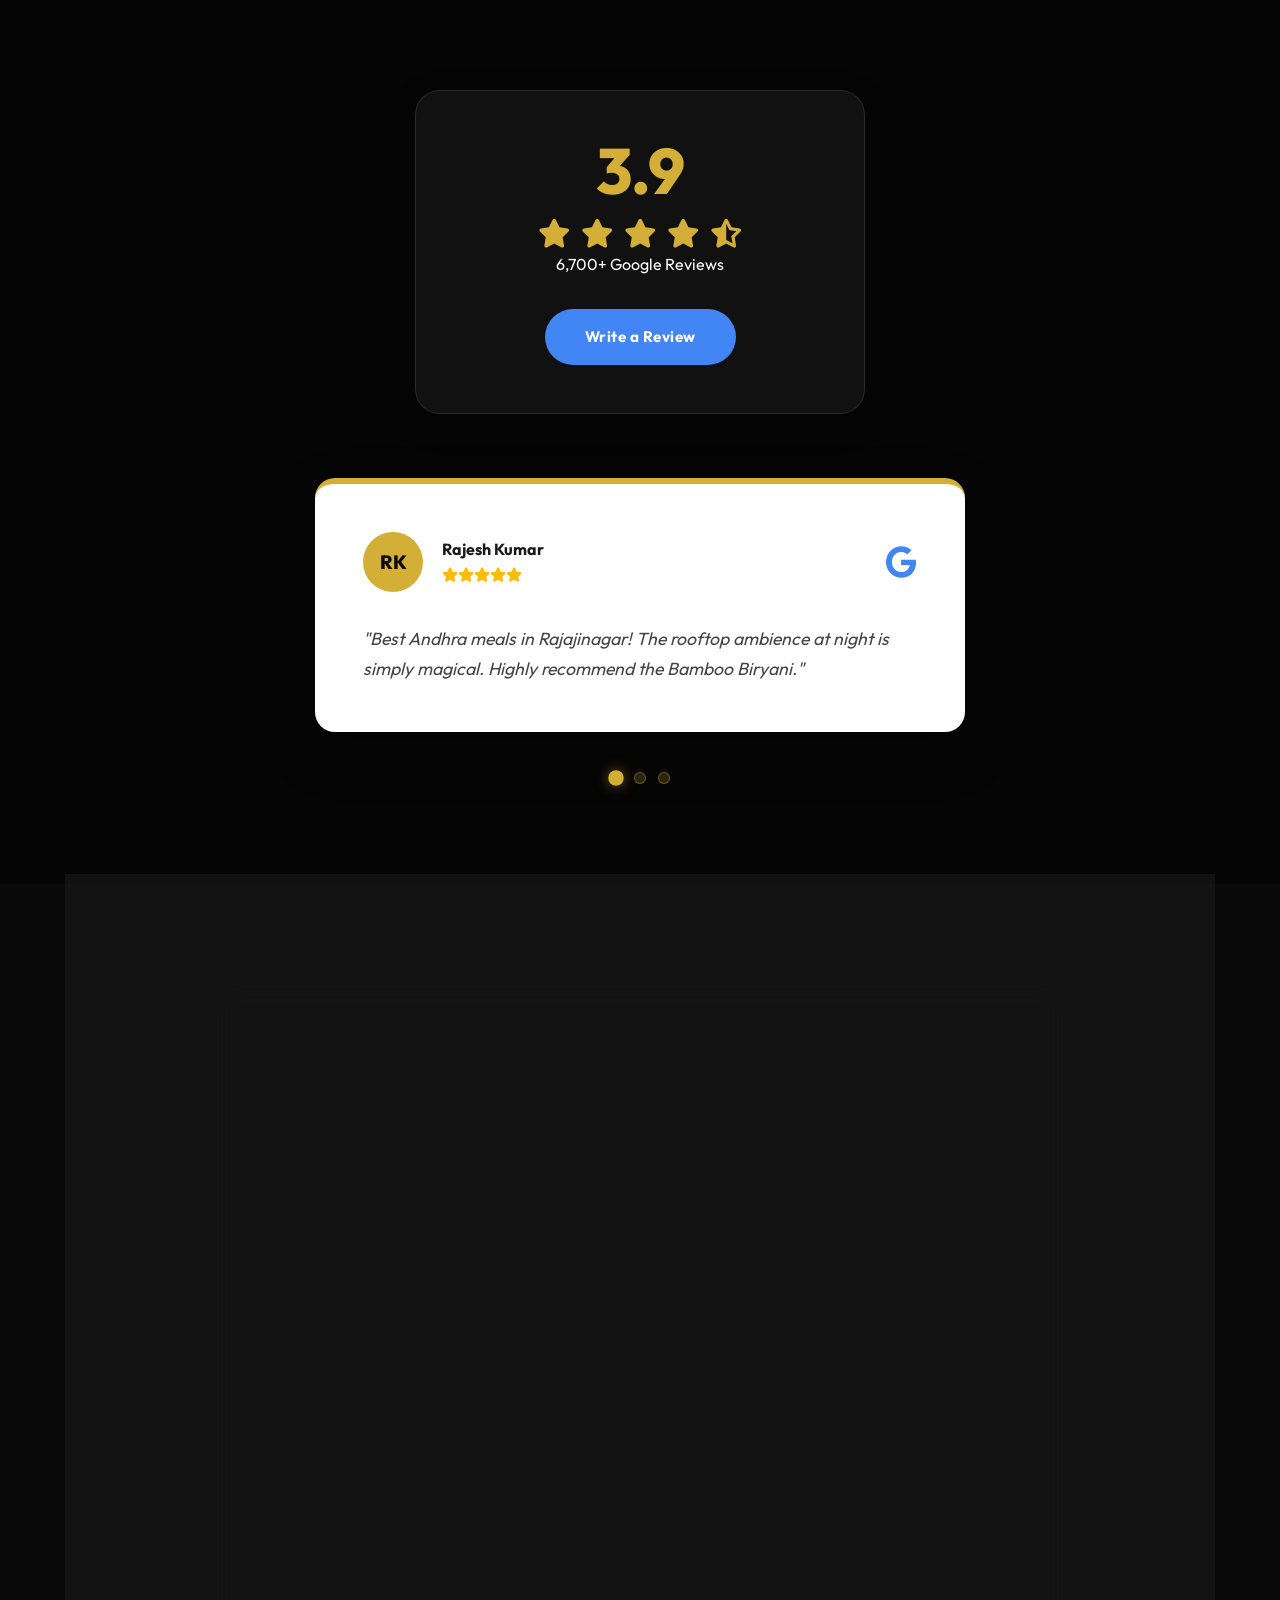
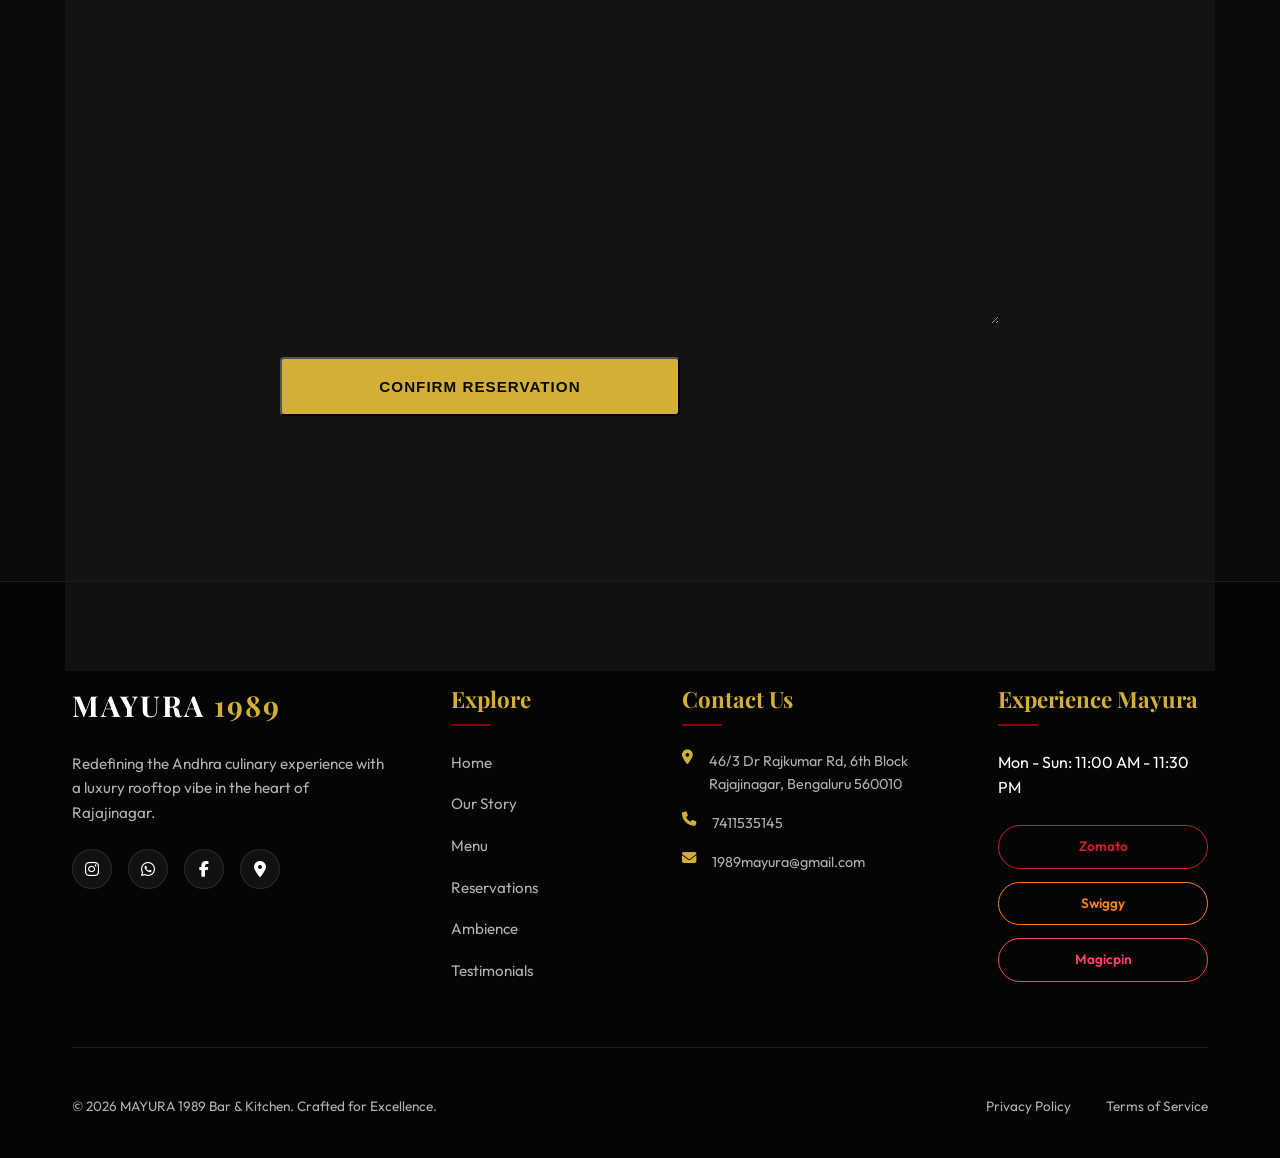
==== commit 86d938d4: "Updated" ====
--- a/index.html
+++ b/index.html
@@ -119,7 +119,7 @@
                 <!-- Dish 3 -->
                 <div class="dish-card reveal delay-2">
                     <div class="dish-img">
-                        <img src="C:\Users\DELL\Mayura\images\Gemini_Generated_Image_camuc3camuc3camu.png"
+                        <img src="https://lens.usercontent.google.com/banana?agsi=CmdnbG9iYWw6OjAwMDA1NWNmZWM3MDAyNmQ6MDAwMDAwZWI6MTozNzIwNGJlNGI3YmNjNjk3OjAwMDA1NWNmZWM3MDAyNmQ6MDAwMDAxODBmMGEwMzM2ODowMDA2NGNhYjc0NzE1YmRmEAI="
                             alt="Andhra Chilli Chicken">
                     </div>
                     <div class="dish-info">
@@ -448,4 +448,5 @@
     <script src="script.js"></script>
 </body>
 
-</html>+
+</html>
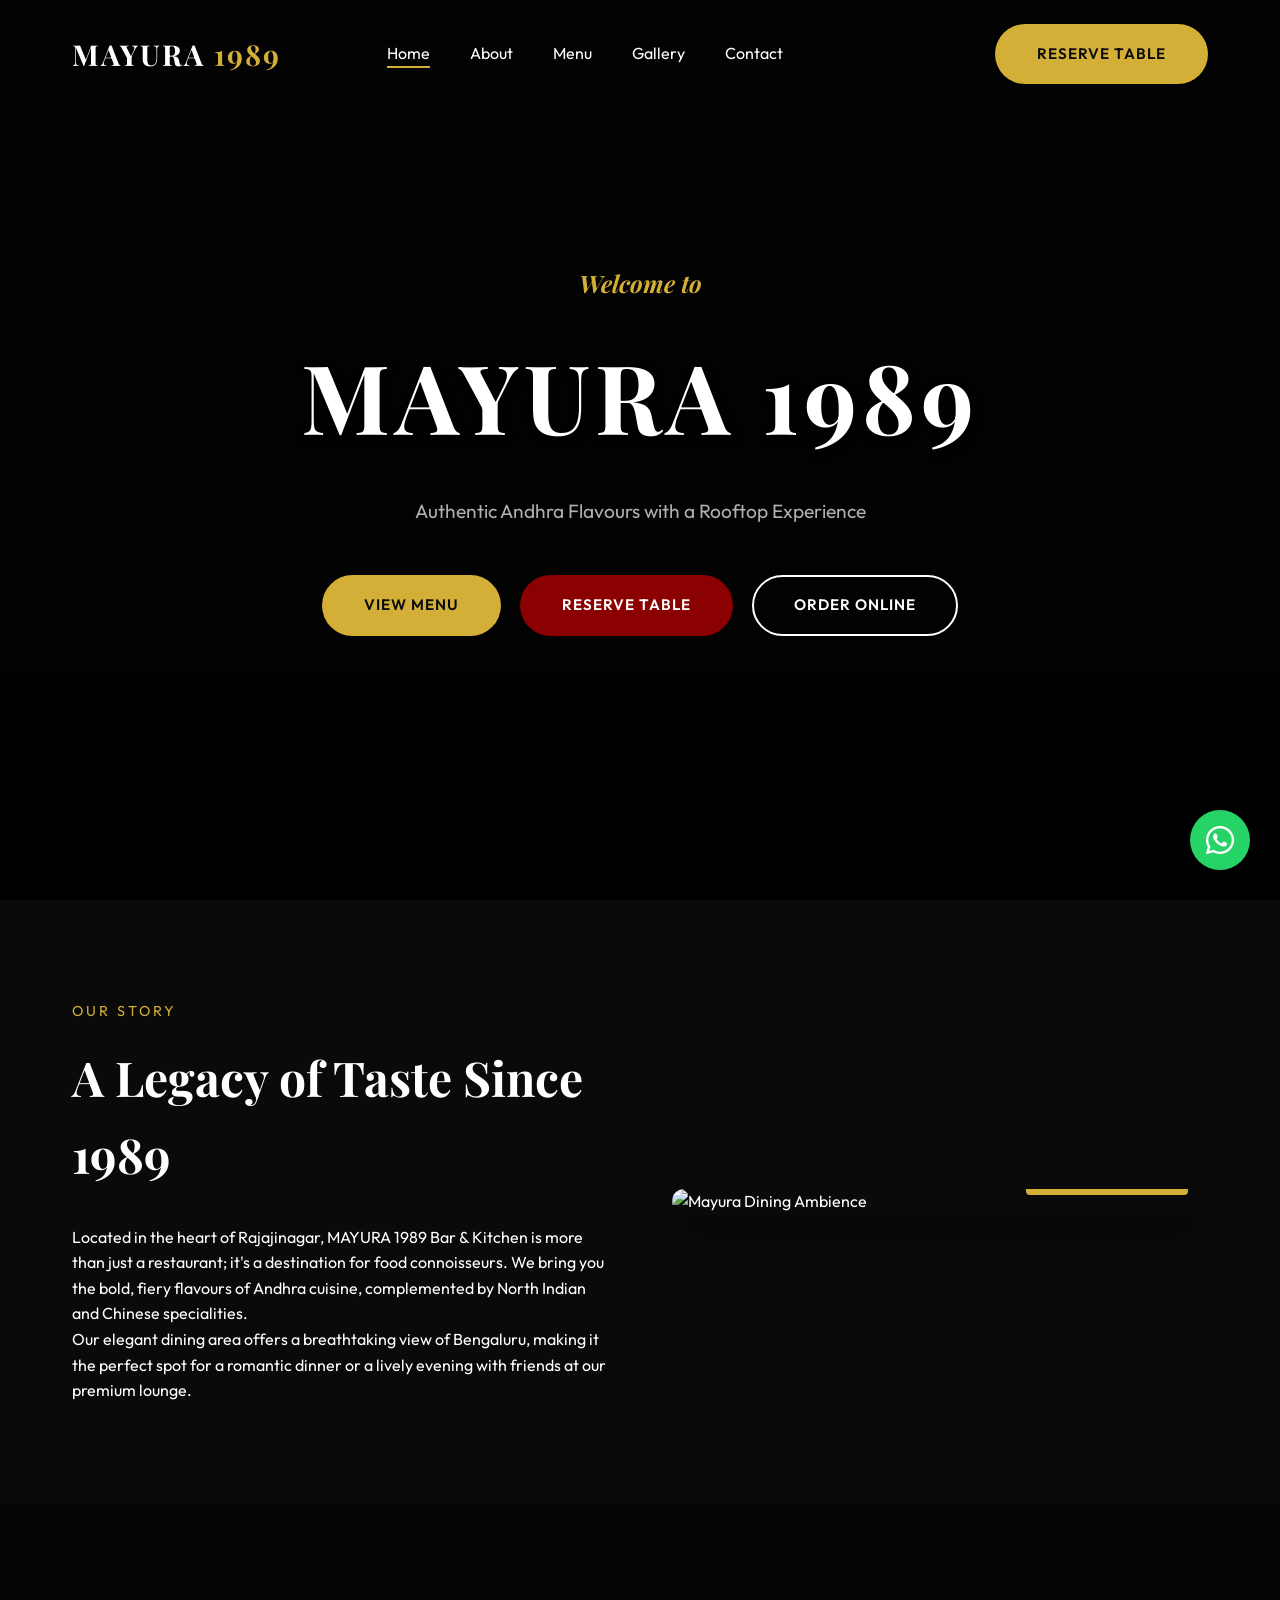
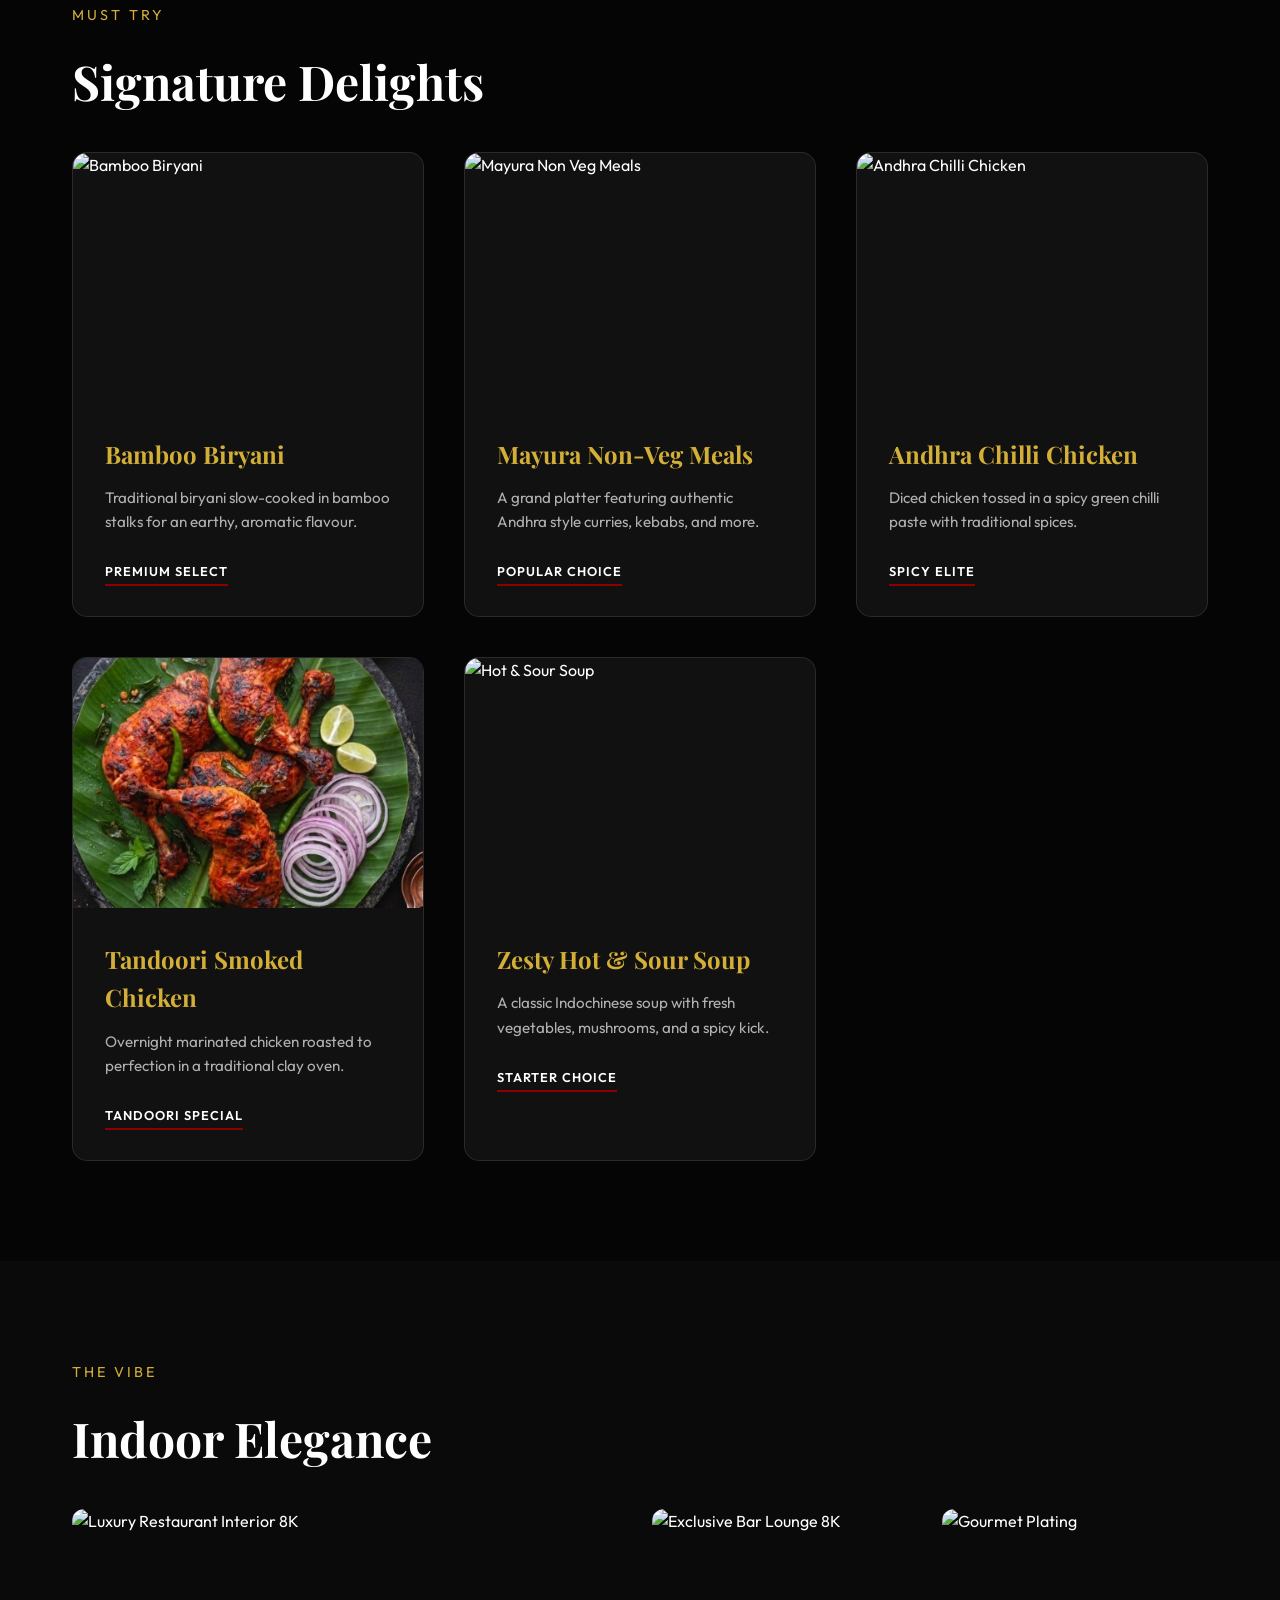
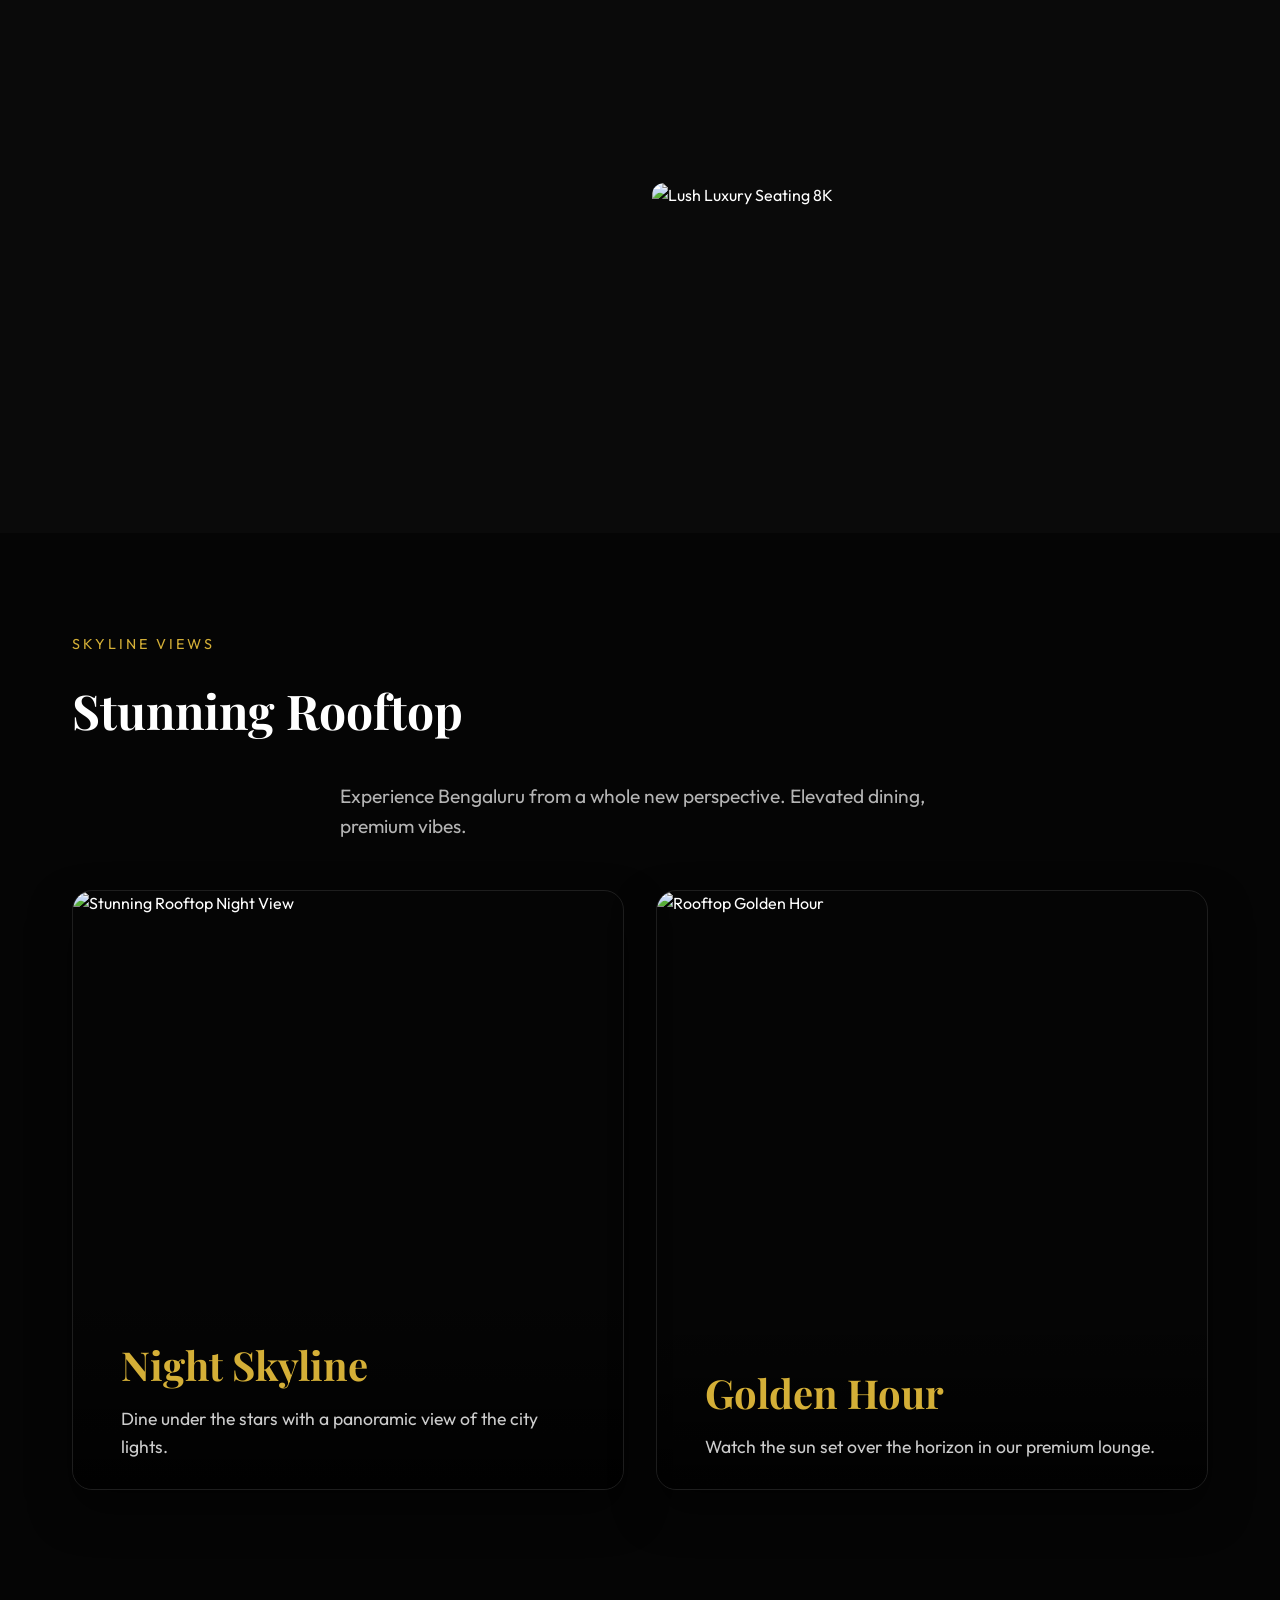
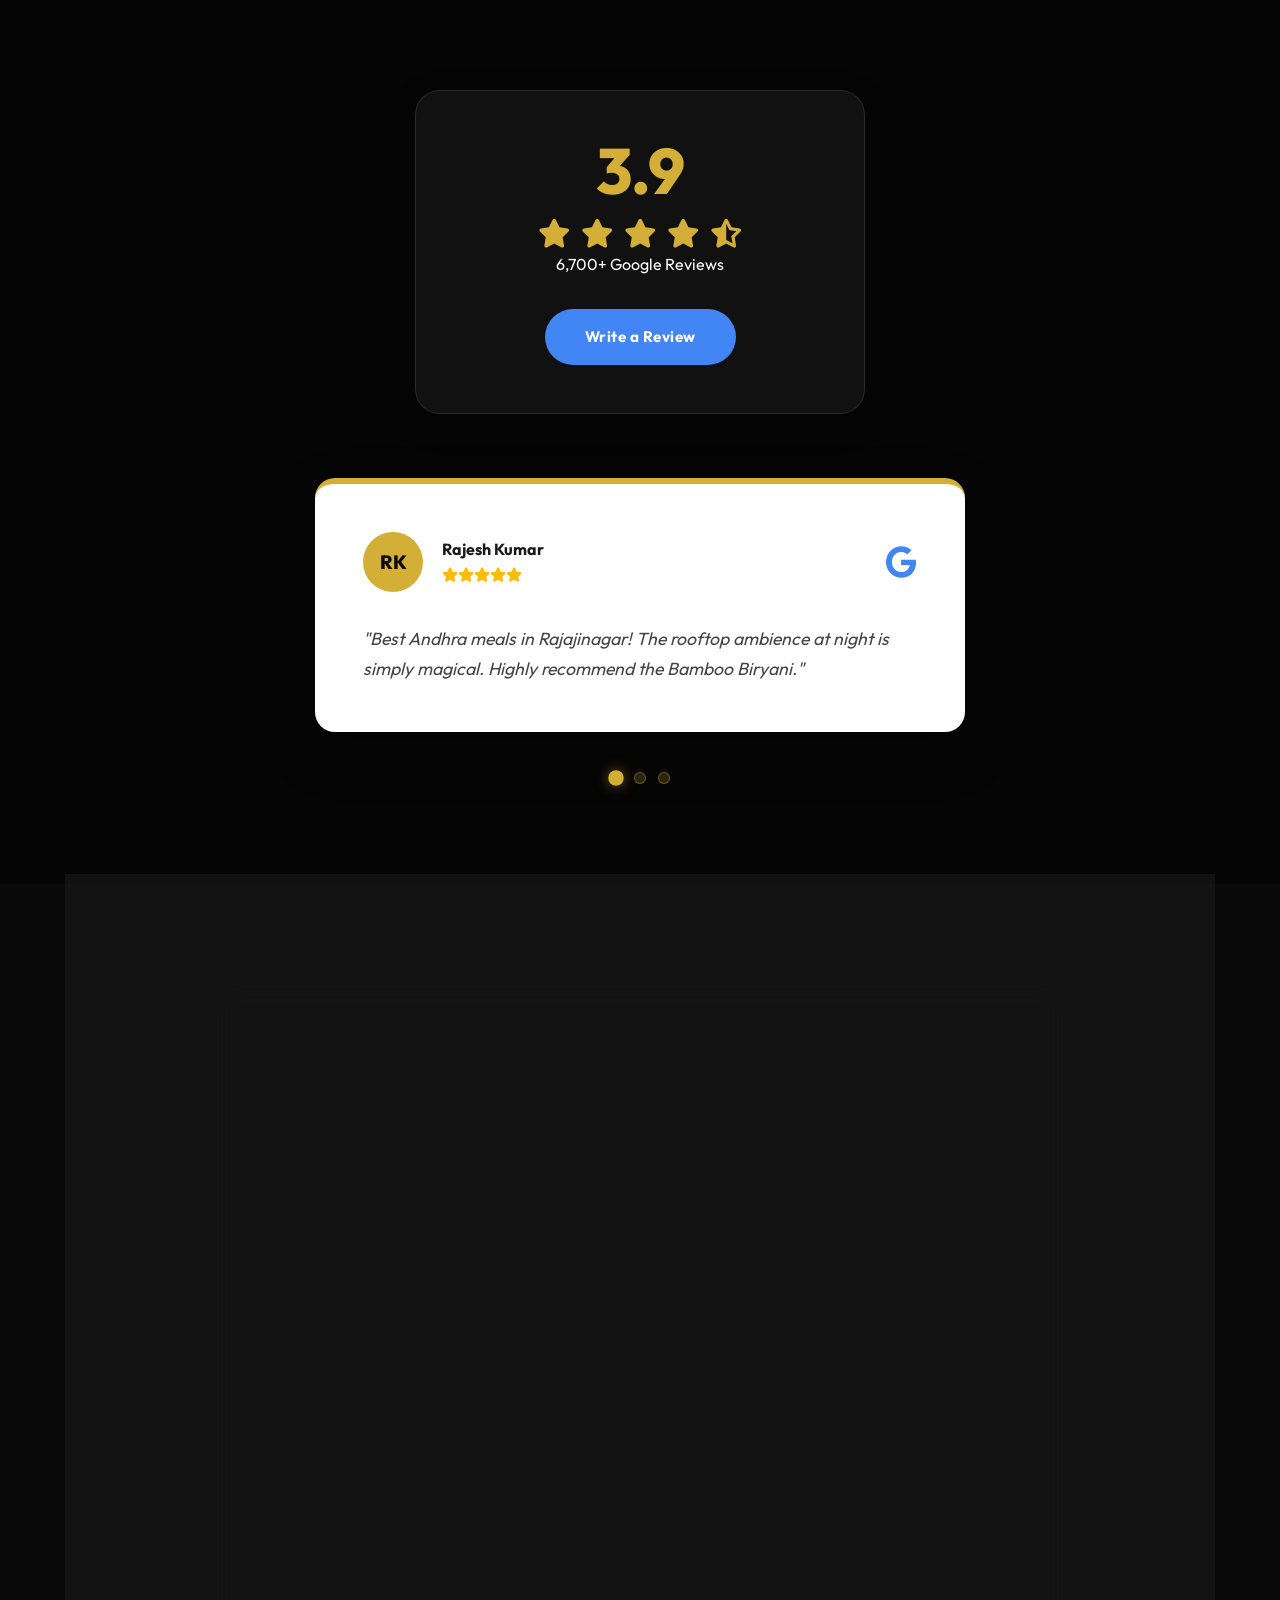
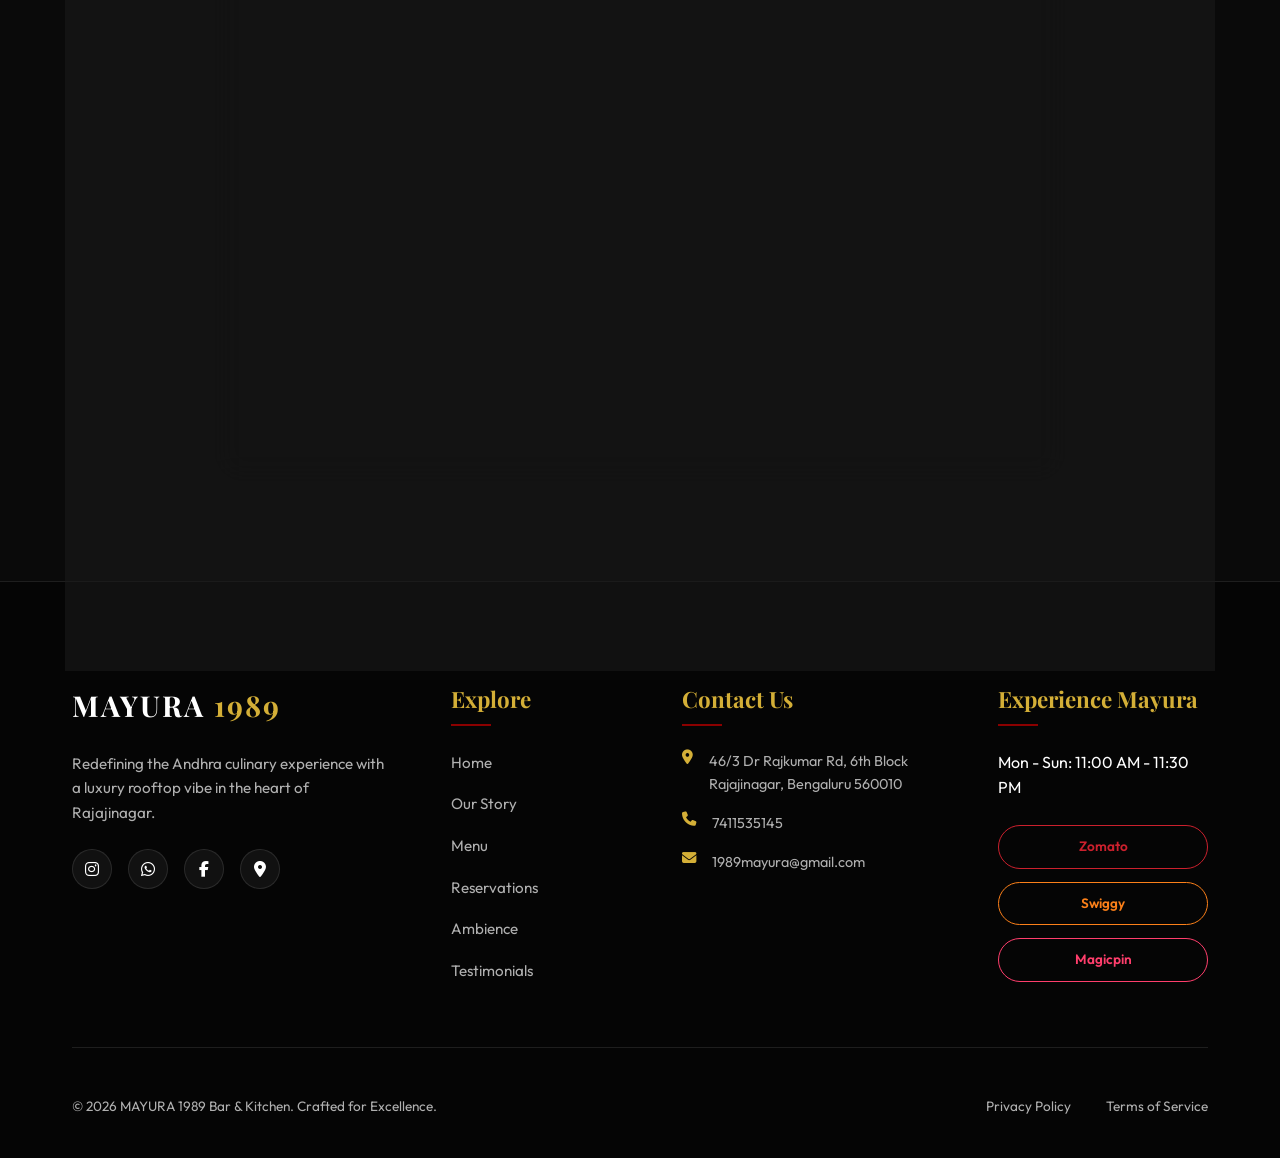
==== commit be592eaa: "Add files via upload" ====
--- a/index.html
+++ b/index.html
@@ -28,8 +28,8 @@
             <ul class="nav-links">
                 <li><a href="#home" class="active">Home</a></li>
                 <li><a href="#about">About</a></li>
-                <li><a href="menu.html">Menu</a></li>
-                <li><a href="#gallery">Gallery</a></li>
+                <li><a href="menus.html">Menu</a></li>
+                <li><a href="#ambience">Gallery</a></li>
                 <li><a href="#contact">Contact</a></li>
             </ul>
             <div class="mobile-menu-btn">
@@ -49,14 +49,13 @@
             <h1 class="fade-up delay-1">MAYURA 1989</h1>
             <p class="fade-up delay-2">Authentic Andhra Flavours with a Rooftop Experience</p>
             <div class="hero-btns fade-up delay-3">
-                <a href="menu.html" class="btn-primary">View Menu</a>
+                <a href="menus.html" class="btn-primary">View Menu</a>
                 <a href="#reserve" class="btn-secondary">Reserve Table</a>
-                <a href="#order" class="btn-outline">Order Online</a>
+                <a href="#contact" class="btn-outline">Order Online</a>
             </div>
         </div>
         <div class="scroll-indicator">
             <div class="mouse"></div>
-            <span>Scroll Down</span>
         </div>
     </header>
 
@@ -76,7 +75,7 @@
                 <div class="about-img reveal-right">
                     <div class="img-wrapper">
                         <img src="https://images.unsplash.com/photo-1517248135467-4c7edcad34c4?auto=format&fit=crop&w=800&q=80"
-                            alt="Mayura Dining Ambience">
+                            alt="Mayura Dining Ambience" loading="lazy" decoding="async">
                         <div class="img-badge">Established 1989</div>
                     </div>
                 </div>
@@ -96,7 +95,7 @@
                 <div class="dish-card reveal">
                     <div class="dish-img">
                         <img src="https://lens.usercontent.google.com/banana?agsi=CmdnbG9iYWw6OjAwMDA1NWNmZWM3MDAyNmQ6MDAwMDAwZWI6MTpiZjViYmIyY2RjMTI3N2ZlOjAwMDA1NWNmZWM3MDAyNmQ6MDAwMDAxODBmMGEwMzM2ODowMDA2NGNhOGE1NjgzZTRmEAI="
-                            alt="Bamboo Biryani">
+                            alt="Bamboo Biryani" loading="lazy" decoding="async">
                     </div>
                     <div class="dish-info">
                         <h3>Bamboo Biryani</h3>
@@ -108,7 +107,7 @@
                 <div class="dish-card reveal delay-1">
                     <div class="dish-img">
                         <img src="https://lens.usercontent.google.com/banana?agsi=CmdnbG9iYWw6OjAwMDA1NWNmZWM3MDAyNmQ6MDAwMDAwZWI6MTo5MDUxMDhhYmM0MDdjMzgwOjAwMDA1NWNmZWM3MDAyNmQ6MDAwMDAxODBmMGEwMzM2ODowMDA2NGNhOGJmN2U3N2JmEAI="
-                            alt="Mayura Non Veg Meals">
+                            alt="Mayura Non Veg Meals" loading="lazy" decoding="async">
                     </div>
                     <div class="dish-info">
                         <h3>Mayura Non-Veg Meals</h3>
@@ -119,8 +118,8 @@
                 <!-- Dish 3 -->
                 <div class="dish-card reveal delay-2">
                     <div class="dish-img">
-                        <img src="https://lens.usercontent.google.com/banana?agsi=CmdnbG9iYWw6OjAwMDA1NWNmZWM3MDAyNmQ6MDAwMDAwZWI6MTozNzIwNGJlNGI3YmNjNjk3OjAwMDA1NWNmZWM3MDAyNmQ6MDAwMDAxODBmMGEwMzM2ODowMDA2NGNhYjc0NzE1YmRmEAI="
-                            alt="Andhra Chilli Chicken">
+                        <img src="C:\Users\DELL\Mayura\images\Gemini_Generated_Image_camuc3camuc3camu.png"
+                            alt="Andhra Chilli Chicken" loading="lazy" decoding="async">
                     </div>
                     <div class="dish-info">
                         <h3>Andhra Chilli Chicken</h3>
@@ -131,12 +130,13 @@
                 <!-- Dish 4 -->
                 <div class="dish-card reveal delay-3">
                     <div class="dish-img">
-                        <img src="images/Gemini_Generated_Image_dxk0nxdxk0nxdxk0.png" alt="Tandoori Smoked Chicken">
+                        <img src="images/Gemini_Generated_Image_dxk0nxdxk0nxdxk0.png" alt="Tandoori Smoked Chicken"
+                            loading="lazy" decoding="async">
                     </div>
                     <div class="dish-info">
                         <h3>Tandoori Smoked Chicken</h3>
                         <p>Overnight marinated chicken roasted to perfection in a traditional clay oven.</p>
-                        <span class="price">Tandoor Special</span>
+                        <span class="price">Tandoori Special</span>
                     </div>
                 </div>
                 <!-- Dish 5 -->
@@ -156,7 +156,7 @@
     </section>
 
     <!-- Ambience Section -->
-    <section id="ambience" class="ambience section-padding">
+    <section id="ambience" class="ambience section-padding" data-gallery>
         <div class="container">
             <div class="section-header text-center reveal">
                 <span class="section-subtitle">The Vibe</span>
@@ -172,14 +172,14 @@
                 </div>
                 <div class="gallery-item reveal delay-1">
                     <img src="https://images.unsplash.com/photo-1543007630-9710e4a00a20?auto=format&fit=crop&w=800&q=100"
-                        alt="Exclusive Bar Lounge 8K">
+                        alt="Exclusive Bar Lounge 8K" loading="lazy" decoding="async">
                     <div class="gallery-overlay">
                         <span>Premium Bar</span>
                     </div>
                 </div>
                 <div class="gallery-item reveal delay-2">
                     <img src="https://images.unsplash.com/photo-1544148103-0773bf10d330?auto=format&fit=crop&w=800&q=80"
-                        alt="Gourmet Plating">
+                        alt="Gourmet Plating" loading="lazy" decoding="async">
                     <div class="gallery-overlay">
                         <span>Culinary Art</span>
                     </div>
@@ -207,7 +207,7 @@
             <div class="rooftop-grid">
                 <div class="rooftop-item reveal">
                     <img src="https://lens.usercontent.google.com/banana?agsi=CmdnbG9iYWw6OjAwMDA1NWNmZWM3MDAyNmQ6MDAwMDAwZWI6MTo3N2MyMWZjYjk1ZTU0NzM0OjAwMDA1NWNmZWM3MDAyNmQ6MDAwMDAxODBmMGEwMzM2ODowMDA2NGNhOTAyYWFmOGVmEAI="
-                        alt="Stunning Rooftop Night View 8K">
+                        alt="Stunning Rooftop Night View">
                     <div class="rooftop-content">
                         <h3>Night Skyline</h3>
                         <p>Dine under the stars with a panoramic view of the city lights.</p>
@@ -215,7 +215,7 @@
                 </div>
                 <div class="rooftop-item reveal delay-1">
                     <img src="https://lens.usercontent.google.com/banana?agsi=CmdnbG9iYWw6OjAwMDA1NWNmZWM3MDAyNmQ6MDAwMDAwZWI6MTo1MDAwMjkxNDU0OGVkNzk4OjAwMDA1NWNmZWM3MDAyNmQ6MDAwMDAxODBmMGEwMzM2ODowMDA2NGNhOTBjYjVlMTVmEAI="
-                        alt="Rooftop Golden Hour 8K">
+                        alt="Rooftop Golden Hour">
                     <div class="rooftop-content">
                         <h3>Golden Hour</h3>
                         <p>Watch the sun set over the horizon in our premium lounge.</p>
@@ -386,7 +386,7 @@
                     <ul class="footer-links">
                         <li><a href="#home">Home</a></li>
                         <li><a href="#about">Our Story</a></li>
-                        <li><a href="menu.html">Menu</a></li>
+                        <li><a href="menus.html">Menu</a></li>
                         <li><a href="#reserve">Reservations</a></li>
                         <li><a href="#ambience">Ambience</a></li>
                         <li><a href="#reviews">Testimonials</a></li>
@@ -448,5 +448,4 @@
     <script src="script.js"></script>
 </body>
 
-
-</html>
+</html>
--- a/style.css
+++ b/style.css
@@ -17,12 +17,19 @@
     box-sizing: border-box;
 }
 
+html {
+    scroll-behavior: smooth;
+}
+
 body {
     font-family: 'Outfit', sans-serif;
     background-color: var(--dark-bg);
     color: var(--text-white);
     line-height: 1.6;
     overflow-x: hidden;
+    -webkit-font-smoothing: antialiased;
+    -moz-osx-font-smoothing: grayscale;
+    text-rendering: optimizeSpeed;
 }
 
 h1,
@@ -40,6 +47,12 @@
 
 .section-padding {
     padding: 100px 0;
+}
+
+@media (max-width: 768px) {
+    .section-padding {
+        padding: 60px 0;
+    }
 }
 
 /* Typography Helpers */
@@ -166,7 +179,7 @@
 }
 
 .hero h1 {
-    font-size: clamp(3.5rem, 8vw, 6rem);
+    font-size: clamp(3rem, 8vw, 6rem);
     margin-bottom: 1.5rem;
     letter-spacing: 5px;
     text-shadow: 2px 2px 10px rgba(0, 0, 0, 0.5);
@@ -179,7 +192,36 @@
     margin: 0 auto 3rem;
 }
 
-/* Buttons */
+/* Buttons & Links */
+.back-home {
+    position: absolute;
+    top: 100px;
+    /* Below navbar */
+    left: 2rem;
+    color: var(--text-white);
+    text-decoration: none;
+    font-size: 1.1rem;
+    display: flex;
+    align-items: center;
+    gap: 0.5rem;
+    transition: var(--transition);
+    z-index: 10;
+    font-weight: 600;
+}
+
+.back-home:hover {
+    color: var(--primary-gold);
+    transform: translateX(-5px);
+}
+
+.hero-btns {
+    display: flex;
+    flex-wrap: wrap;
+    justify-content: center;
+    gap: 1.2rem;
+    margin-top: 2rem;
+}
+
 .btn-primary,
 .btn-secondary,
 .btn-outline {
@@ -187,12 +229,15 @@
     padding: 1rem 2.5rem;
     text-decoration: none;
     font-weight: 600;
-    border-radius: 4px;
+    border-radius: 50px;
     transition: var(--transition);
     cursor: pointer;
     font-size: 0.95rem;
     text-transform: uppercase;
     letter-spacing: 1px;
+    text-align: center;
+    min-width: 160px;
+    border: 2px solid transparent;
 }
 
 .btn-primary {
@@ -209,7 +254,6 @@
 .btn-secondary {
     background: var(--deep-red);
     color: var(--text-white);
-    margin-left: 1rem;
 }
 
 .btn-secondary:hover {
@@ -220,13 +264,100 @@
 .btn-outline {
     background: transparent;
     color: var(--text-white);
-    border: 1px solid var(--text-white);
-    margin-left: 1rem;
+    border: 2px solid var(--text-white);
 }
 
 .btn-outline:hover {
     background: var(--text-white);
     color: var(--dark-bg);
+}
+
+/* Order Online Dropdown */
+.order-dropdown-wrap {
+    position: relative;
+    display: inline-block;
+}
+
+.order-dropdown-btn {
+    display: inline-flex;
+    align-items: center;
+    gap: 0.5rem;
+    font-family: 'Outfit', sans-serif;
+}
+
+.order-dropdown-btn .fa-chevron-down {
+    font-size: 0.75rem;
+    transition: transform 0.3s ease;
+}
+
+.order-dropdown-wrap:hover .fa-chevron-down,
+.order-dropdown-wrap.open .fa-chevron-down {
+    transform: rotate(180deg);
+}
+
+.order-dropdown-menu {
+    position: absolute;
+    top: calc(100% + 10px);
+    left: 50%;
+    transform: translateX(-50%) translateY(-8px);
+    background: rgba(10, 10, 10, 0.97);
+    backdrop-filter: blur(16px);
+    border: 1px solid var(--glass-border);
+    border-radius: 16px;
+    padding: 0.5rem;
+    min-width: 180px;
+    display: flex;
+    flex-direction: column;
+    gap: 0.3rem;
+    z-index: 200;
+    opacity: 0;
+    visibility: hidden;
+    transition: all 0.3s cubic-bezier(0.4, 0, 0.2, 1);
+    pointer-events: none;
+}
+
+.order-dropdown-wrap.open .order-dropdown-menu {
+    opacity: 1;
+    visibility: visible;
+    transform: translateX(-50%) translateY(0);
+    pointer-events: all;
+}
+
+.order-drop-item {
+    display: flex;
+    align-items: center;
+    gap: 0.7rem;
+    padding: 0.75rem 1.2rem;
+    border-radius: 10px;
+    text-decoration: none;
+    color: var(--text-white);
+    font-size: 0.9rem;
+    font-weight: 600;
+    letter-spacing: 0.5px;
+    transition: all 0.25s ease;
+}
+
+.order-drop-item i {
+    width: 18px;
+    text-align: center;
+}
+
+.order-drop-item.zomato:hover {
+    background: #e23744;
+    color: #fff;
+    transform: scale(1.03);
+}
+
+.order-drop-item.swiggy:hover {
+    background: #fc8019;
+    color: #fff;
+    transform: scale(1.03);
+}
+
+.order-drop-item.magicpin:hover {
+    background: #FF3E6C;
+    color: #fff;
+    transform: scale(1.03);
 }
 
 /* About Section */
@@ -294,7 +425,7 @@
 
 .dish-grid {
     display: grid;
-    grid-template-columns: repeat(auto-fit, minmax(300px, 1fr));
+    grid-template-columns: repeat(auto-fit, minmax(260px, 1fr));
     gap: 2.5rem;
 }
 
@@ -397,18 +528,21 @@
     opacity: 0;
     transform: translateY(30px);
     transition: all 1s cubic-bezier(0.4, 0, 0.2, 1);
+    will-change: opacity, transform;
 }
 
 .reveal-left {
     opacity: 0;
     transform: translateX(-50px);
     transition: all 1s cubic-bezier(0.4, 0, 0.2, 1);
+    will-change: opacity, transform;
 }
 
 .reveal-right {
     opacity: 0;
     transform: translateX(50px);
     transition: all 1s cubic-bezier(0.4, 0, 0.2, 1);
+    will-change: opacity, transform;
 }
 
 .reveal.active,
@@ -416,6 +550,7 @@
 .reveal-right.active {
     opacity: 1;
     transform: translate(0, 0);
+    will-change: auto;
 }
 
 .delay-1 {
@@ -776,7 +911,7 @@
 .review-card {
     background: white;
     color: #1a1a1a;
-    padding: 3rem;
+    padding: 2rem;
     border-radius: 20px;
     max-width: 650px;
     margin: 4rem auto 0;
@@ -784,6 +919,12 @@
     position: relative;
     border-top: 6px solid var(--primary-gold);
     transition: all 0.5s ease;
+}
+
+@media (min-width: 769px) {
+    .review-card {
+        padding: 3rem;
+    }
 }
 
 .review-card:hover {
@@ -980,7 +1121,7 @@
 
 @media (max-width: 768px) {
     .reservation-card {
-        padding: 2.5rem 1.5rem;
+        padding: 1.5rem 1rem;
     }
 
     .reserve-form .form-row {
@@ -1036,8 +1177,37 @@
         font-size: 2.2rem;
     }
 
-    .hero h1 {
-        font-size: 3rem;
+    .hero p {
+        font-size: 1.15rem;
+        margin-bottom: 2rem;
+    }
+
+    .hero-btns {
+        flex-direction: column;
+        width: 100%;
+        max-width: 320px;
+        margin-left: auto;
+        margin-right: auto;
+        gap: 1.2rem;
+    }
+
+    .hero-btns .btn-primary,
+    .hero-btns .btn-secondary,
+    .hero-btns .order-dropdown-wrap,
+    .hero-btns .order-dropdown-btn {
+        width: 100% !important;
+        max-width: none !important;
+        box-sizing: border-box;
+    }
+
+    .order-dropdown-wrap {
+        margin: 0;
+        padding: 0;
+    }
+
+    .order-dropdown-btn {
+        justify-content: center;
+        box-sizing: border-box;
     }
 
     .nav-links {
@@ -1081,6 +1251,10 @@
         gap: 1.5rem;
     }
 
+    .interactive-rating {
+        padding: 2rem 1.5rem;
+    }
+
     .about-grid {
         grid-template-columns: 1fr;
         gap: 2rem;
@@ -1152,7 +1326,7 @@
 
 .rooftop-grid {
     display: grid;
-    grid-template-columns: repeat(auto-fit, minmax(450px, 1fr));
+    grid-template-columns: repeat(auto-fit, minmax(300px, 1fr));
     gap: 2rem;
     margin-top: 3rem;
 }
@@ -1218,7 +1392,11 @@
     }
 
     .rooftop-item {
-        height: 400px;
+        height: 350px;
+    }
+
+    .rooftop-content {
+        padding: 1.5rem;
     }
 
     .rooftop-content h3 {
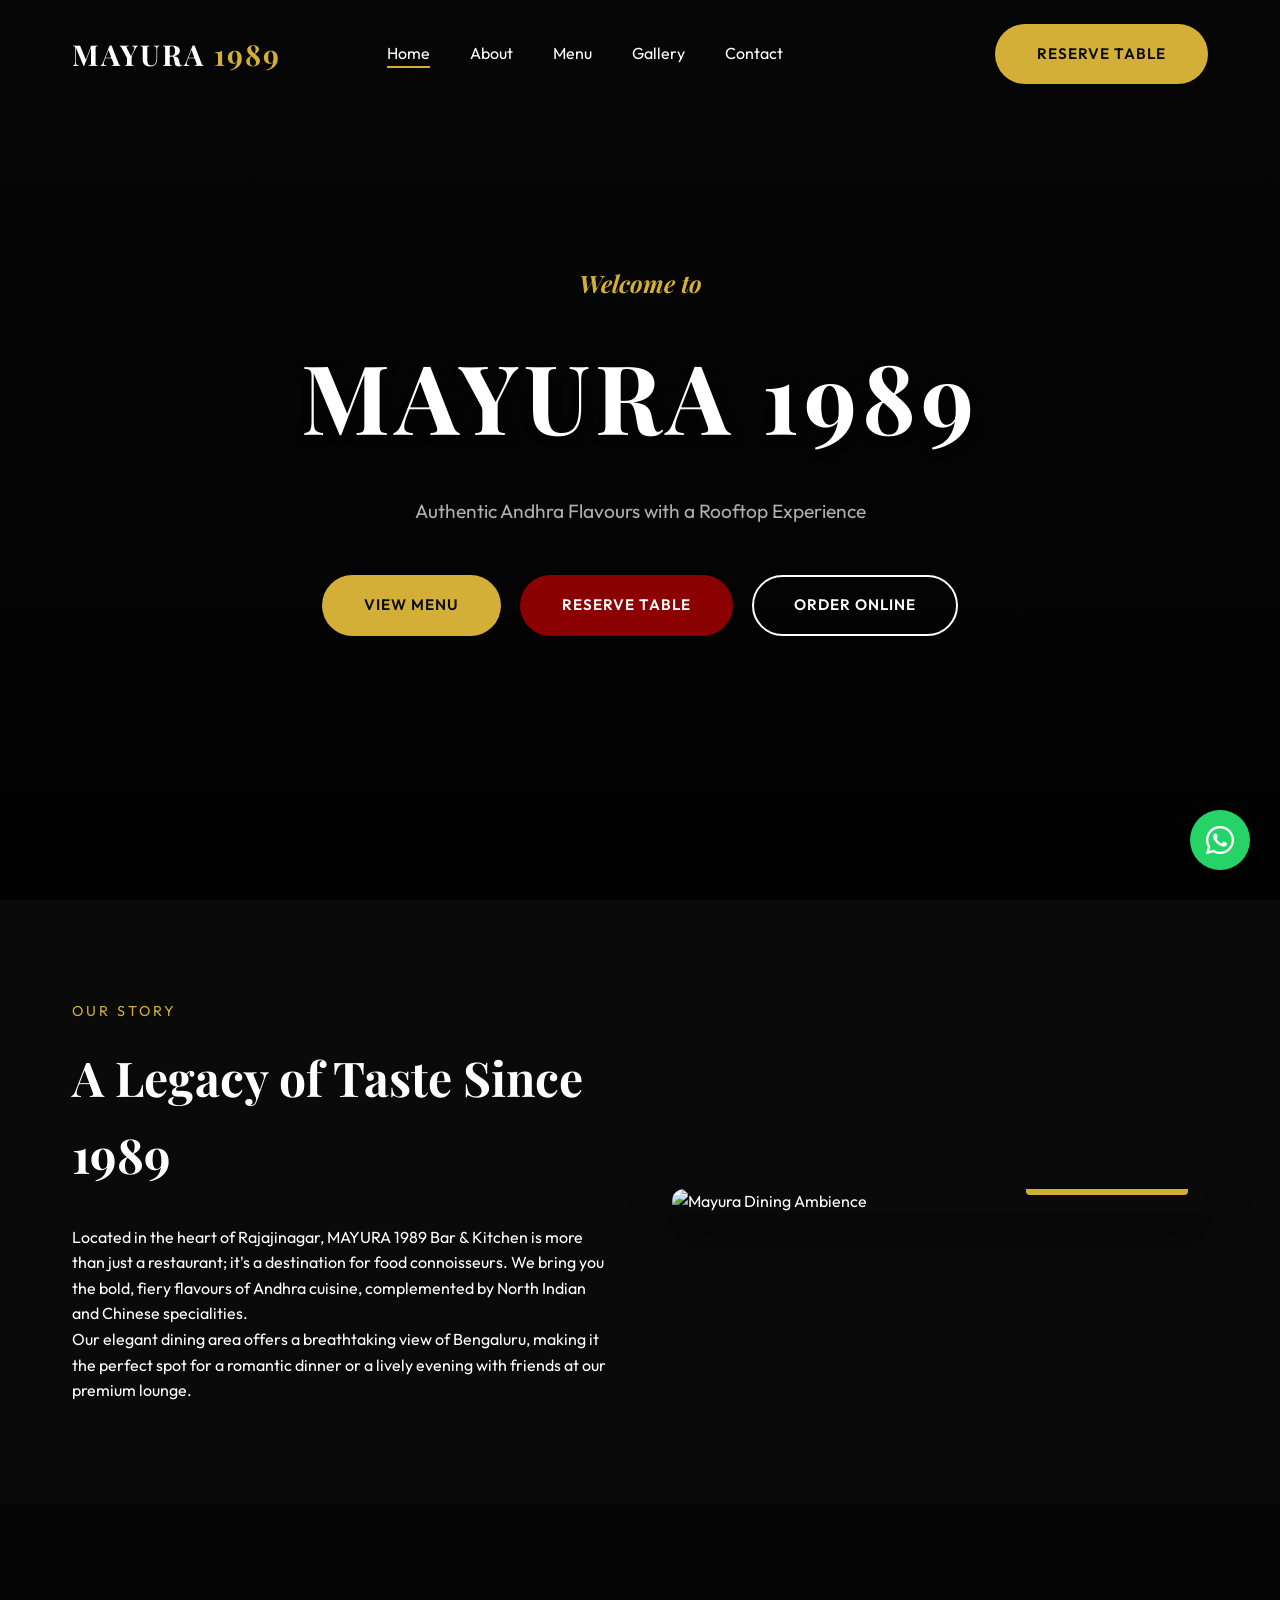
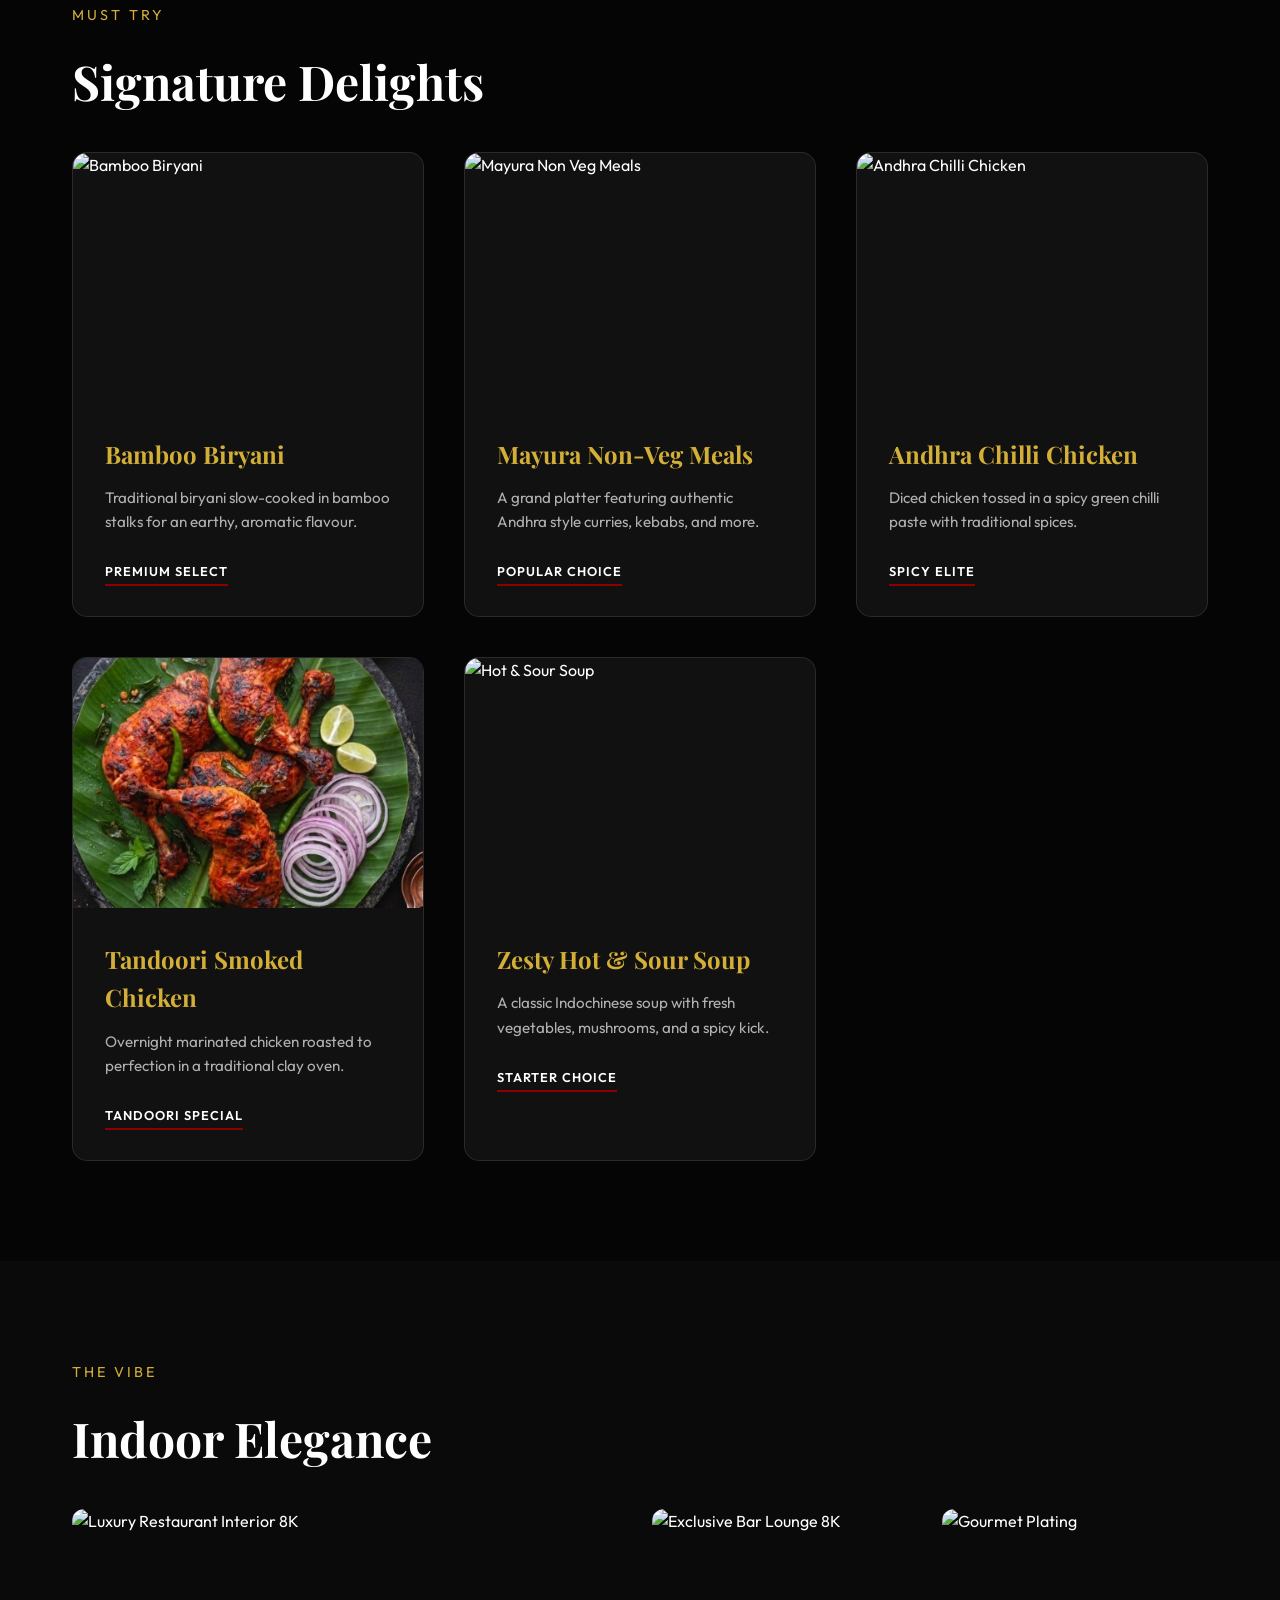
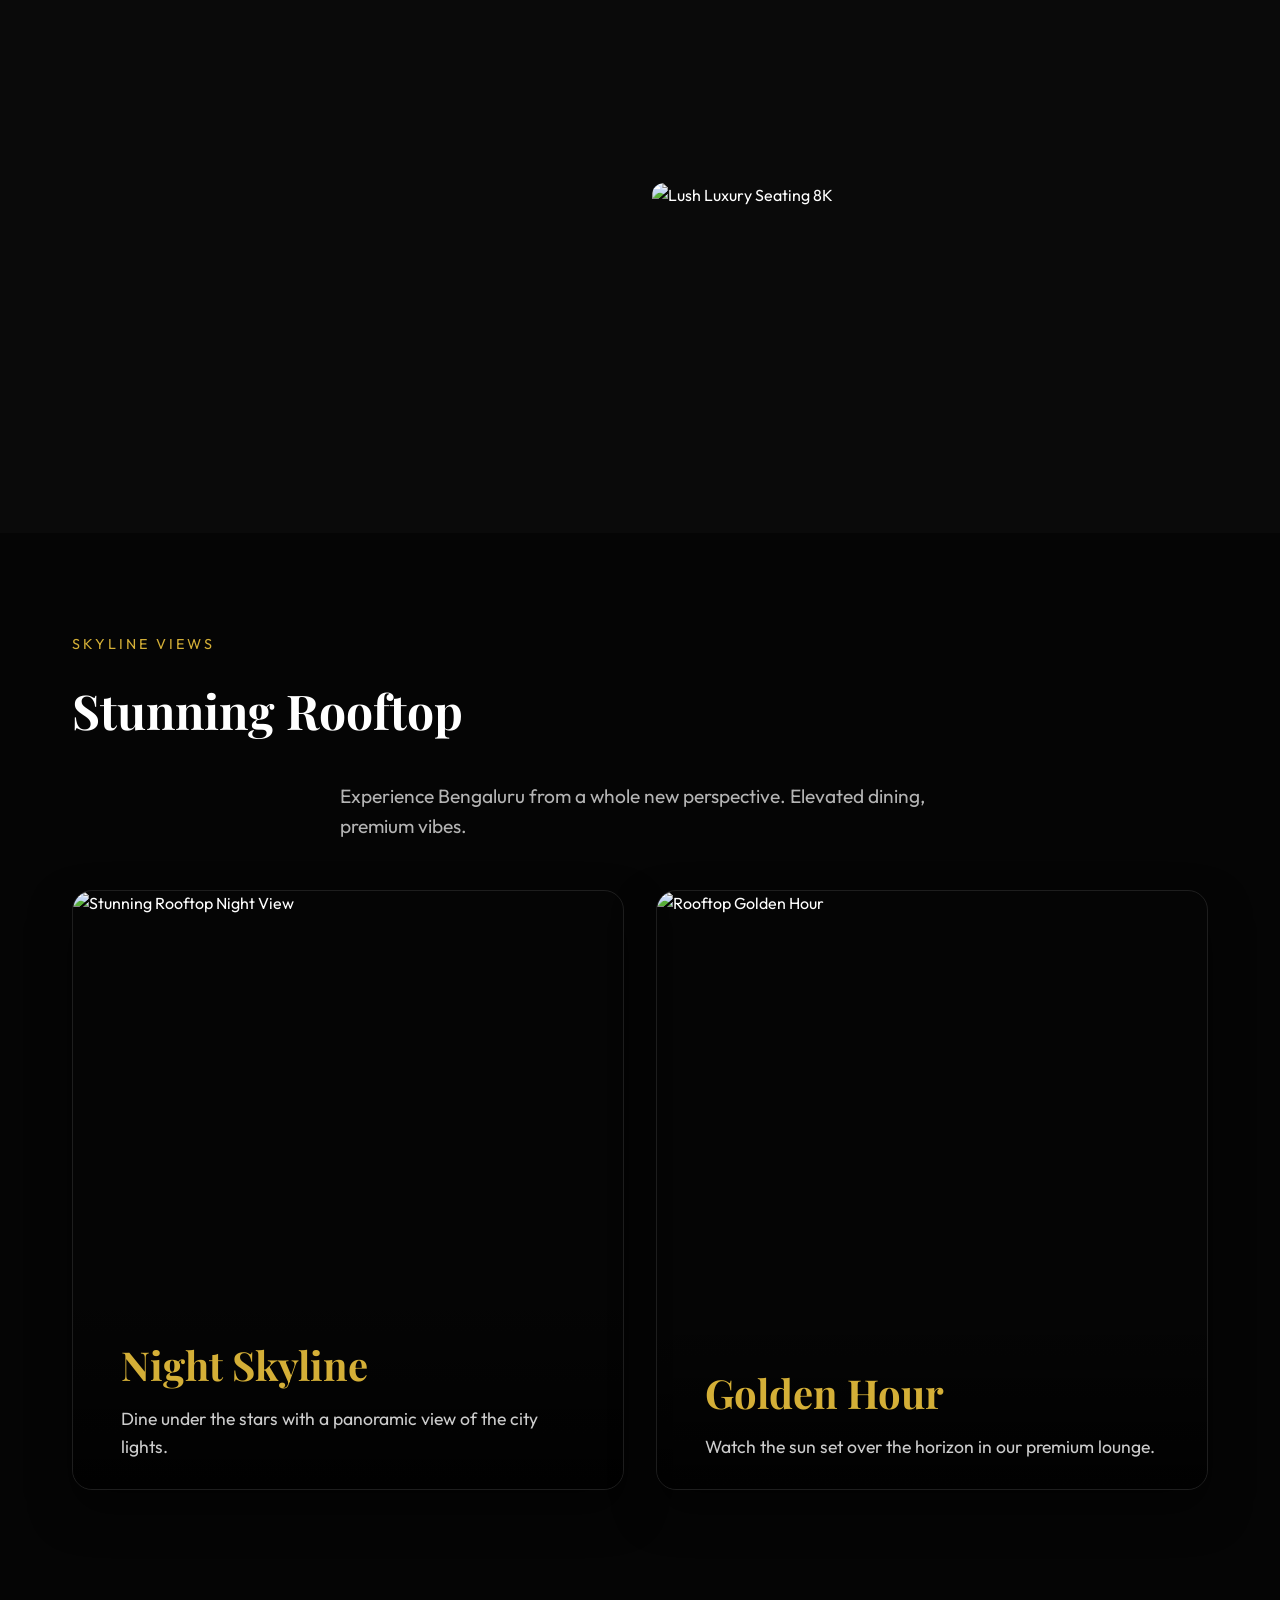
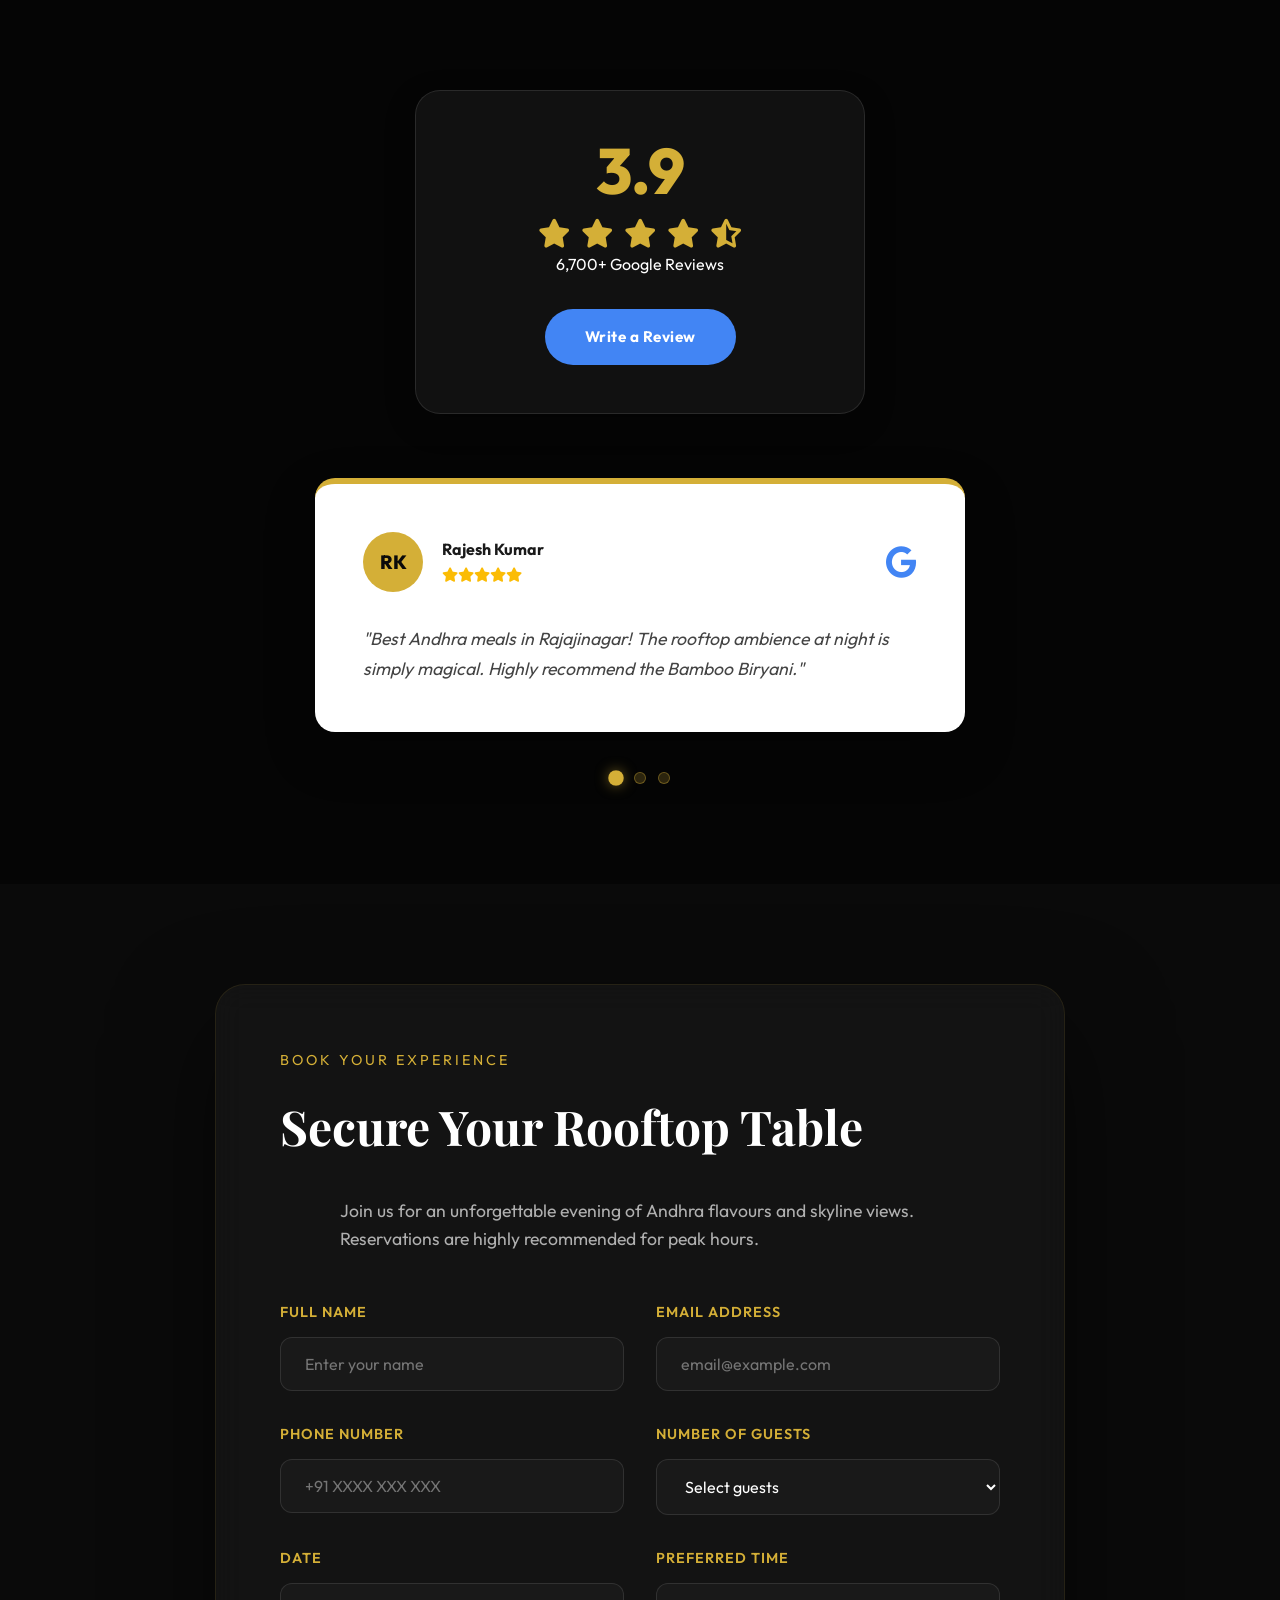
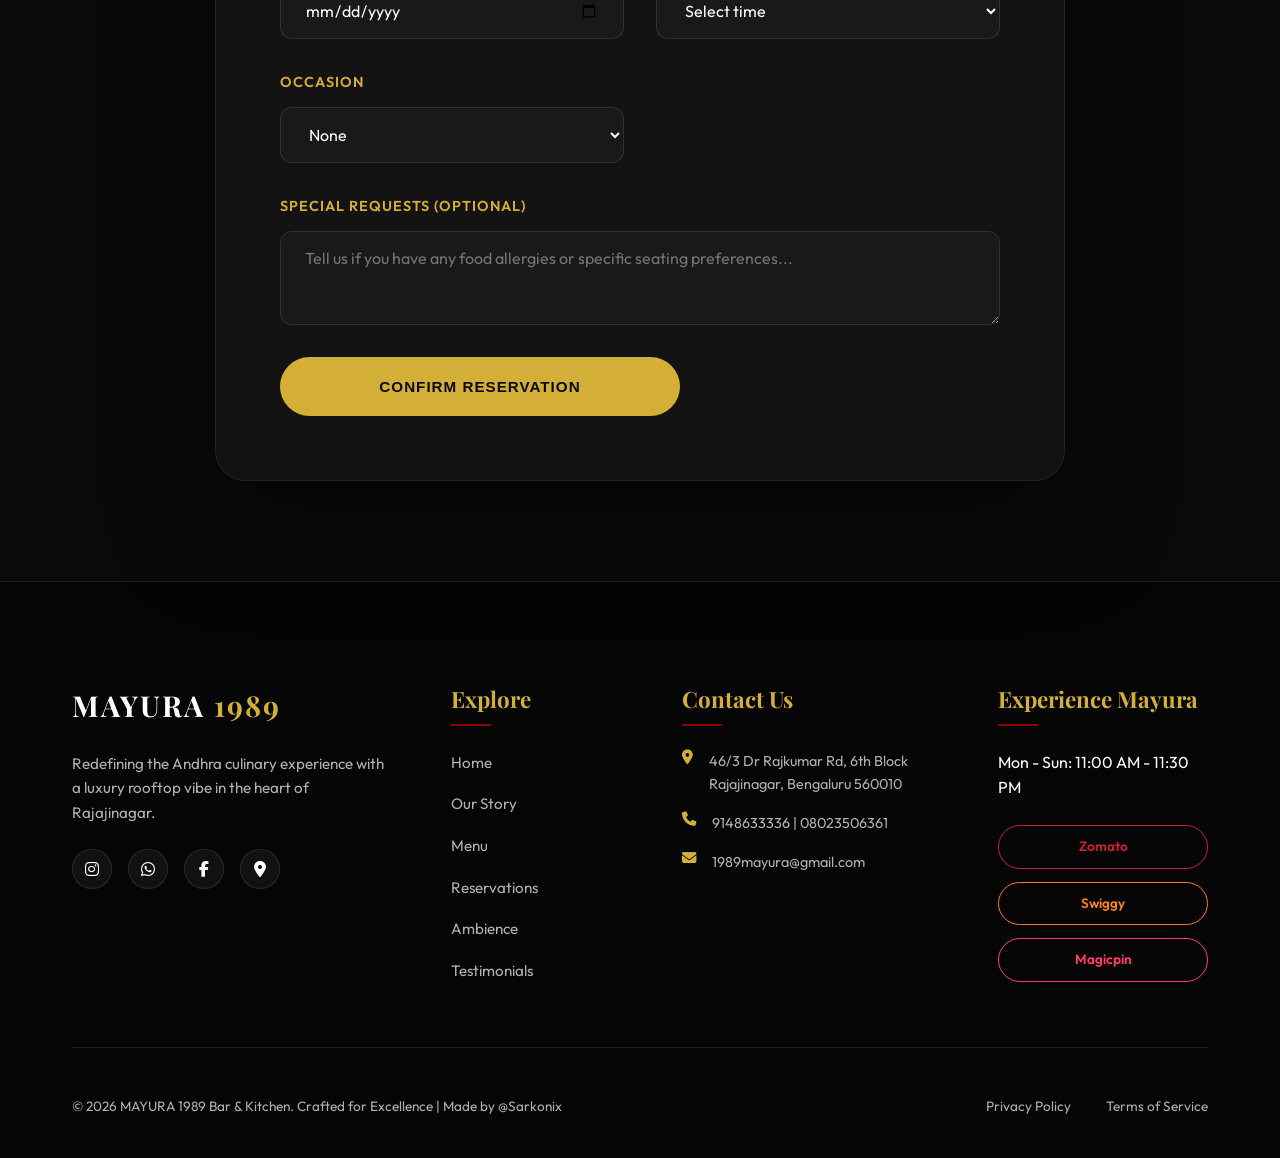
==== commit 40668505: "Add files via upload" ====
--- a/index.html
+++ b/index.html
@@ -74,7 +74,7 @@
                 </div>
                 <div class="about-img reveal-right">
                     <div class="img-wrapper">
-                        <img src="https://images.unsplash.com/photo-1517248135467-4c7edcad34c4?auto=format&fit=crop&w=800&q=80"
+                        <img src="https://lens.usercontent.google.com/banana?agsi=CmdnbG9iYWw6OjAwMDA1NWNmZWM3MDAyNmQ6MDAwMDAwZWI6MTozZjg1NWY4NjY5ZWFlMzg2OjAwMDA1NWNmZWM3MDAyNmQ6MDAwMDAxODBmMGEwMzM2ODowMDA2NGNlNTNlMjljOTJmEAI="
                             alt="Mayura Dining Ambience" loading="lazy" decoding="async">
                         <div class="img-badge">Established 1989</div>
                     </div>
@@ -164,14 +164,14 @@
             </div>
             <div class="ambience-gallery">
                 <div class="gallery-item large reveal">
-                    <img src="https://lens.usercontent.google.com/banana?agsi=CmdnbG9iYWw6OjAwMDA1NWNmZWM3MDAyNmQ6MDAwMDAwZWI6MTo5ZWZmMWI5ZDY0ZmQxNDFkOjAwMDA1NWNmZWM3MDAyNmQ6MDAwMDAxODBmMGEwMzM2ODowMDA2NGNhOGY0YzRkYzRmEAI="
+                    <img src="https://lh3.googleusercontent.com/gps-cs-s/AHVAweoUrYOU6Hjm0KaLVhEkeXkwez0lToXj9Agr6kIf3KgLNAJWqLsvUBiTDQMrlGT1di7XZPb0leWNWjA45yei_kk7nv0OVfW79y8dYs4nqKdOKIErB5c_rAGmjZ2p3E71xHlf8lN7yXSvkxI=s1360-w1360-h1020-rw"
                         alt="Luxury Restaurant Interior 8K">
                     <div class="gallery-overlay">
                         <span>Dining Hall</span>
                     </div>
                 </div>
                 <div class="gallery-item reveal delay-1">
-                    <img src="https://images.unsplash.com/photo-1543007630-9710e4a00a20?auto=format&fit=crop&w=800&q=100"
+                    <img src="https://lh3.googleusercontent.com/p/AF1QipPprvZw40Woo3Db2XmTbSWNqevVBiu5y_CO4P4=s1360-w1360-h1020-rw"
                         alt="Exclusive Bar Lounge 8K" loading="lazy" decoding="async">
                     <div class="gallery-overlay">
                         <span>Premium Bar</span>
@@ -185,7 +185,7 @@
                     </div>
                 </div>
                 <div class="gallery-item reveal delay-3">
-                    <img src="https://images.unsplash.com/photo-1514362545857-3bc16c4c7d1b?auto=format&fit=crop&w=800&q=100"
+                    <img src="https://lh3.googleusercontent.com/p/AF1QipMVbjVNdHsY4g3C7h4W6468KbQcFPzfaYfP-bE=s1360-w1360-h1020-rw"
                         alt="Lush Luxury Seating 8K">
                     <div class="gallery-overlay">
                         <span>Luxury Seating</span>
@@ -371,7 +371,7 @@
                     <div class="social-links-premium">
                         <a href="https://www.instagram.com/mayura_1989/" class="social-icon" target="_blank"><i
                                 class="fab fa-instagram"></i></a>
-                        <a href="https://wa.me/917411535145" class="social-icon" target="_blank"><i
+                        <a href="https://wa.me/9148633336" class="social-icon" target="_blank"><i
                                 class="fab fa-whatsapp"></i></a>
                         <a href="https://www.facebook.com/Mayura1989/" class="social-icon" target="_blank"><i
                                 class="fab fa-facebook-f"></i></a>
@@ -399,8 +399,8 @@
                     <div class="contact-details">
                         <p><i class="fas fa-map-marker-alt"></i> 46/3 Dr Rajkumar Rd, 6th Block Rajajinagar, Bengaluru
                             560010</p>
-                        <p><i class="fas fa-phone"></i> 7411535145 </p>
-                        <p><i class="fas fa-envelope"></i> 1989mayura@gmail.com</p>
+                        <p><i class="fas fa-phone"></i> 9148633336 | 08023506361 </p>
+                        <p><i class="fas fa-envelope"></i> 1989mayura@gmail.com </p>
                     </div>
                     <div class="map-mini" style="margin-top: 15px;">
                         <iframe
@@ -428,7 +428,7 @@
             <div class="footer-bottom-premium">
                 <div class="divider"></div>
                 <div class="footer-bottom-content">
-                    <p>&copy; 2026 MAYURA 1989 Bar & Kitchen. Crafted for Excellence.</p>
+                    <p>&copy; 2026 MAYURA 1989 Bar & Kitchen. Crafted for Excellence | Made by @Sarkonix </p>
                     <div class="footer-legal">
                         <a href="privacy.html">Privacy Policy</a>
                         <a href="terms.html">Terms of Service</a>
@@ -440,7 +440,7 @@
 
     <!-- Floating Buttons -->
     <div class="floating-container">
-        <a href="https://wa.me/7411535145" class="float-btn float-whatsapp" target="_blank">
+        <a href="https://wa.me/9148633336" class="float-btn float-whatsapp" target="_blank">
             <i class="fab fa-whatsapp"></i>
         </a>
     </div>
--- a/style.css
+++ b/style.css
@@ -153,7 +153,7 @@
     justify-content: center;
     text-align: center;
     position: relative;
-    background: url('https://images.unsplash.com/photo-1514362545857-3bc16c4c7d1b?auto=format&fit=crop&w=1920&q=80') center/cover no-repeat;
+    background: url('https://images.unsplash.com/photo-1537047902294-62a40c20a6ae?auto=format&fit=crop&w=1920&q=80') center/cover no-repeat;
     overflow: hidden;
 }
 
@@ -163,7 +163,7 @@
     left: 0;
     width: 100%;
     height: 100%;
-    background: linear-gradient(to bottom, rgba(0, 0, 0, 0.7), rgba(0, 0, 0, 0.9));
+    background: linear-gradient(to bottom, rgba(0, 0, 0, 0.4), rgba(0, 0, 0, 0.8));
 }
 
 .hero-content {
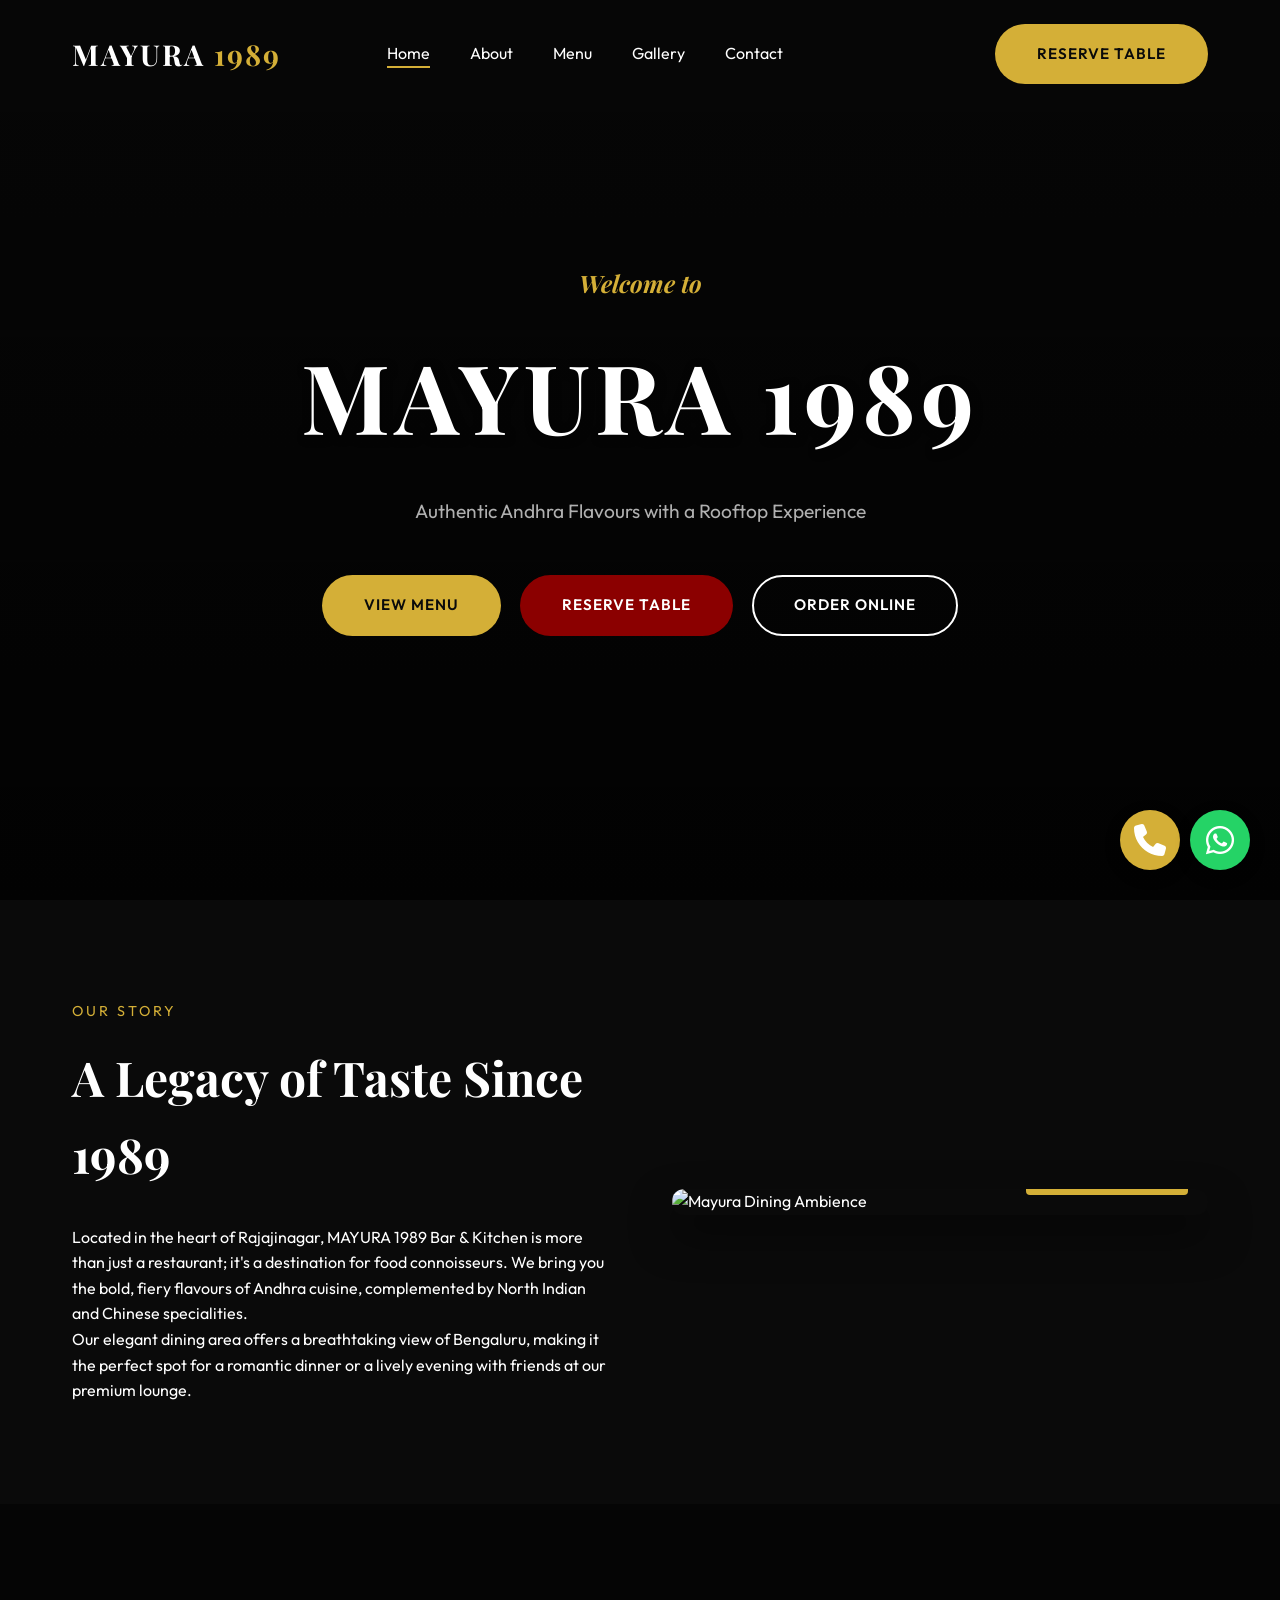
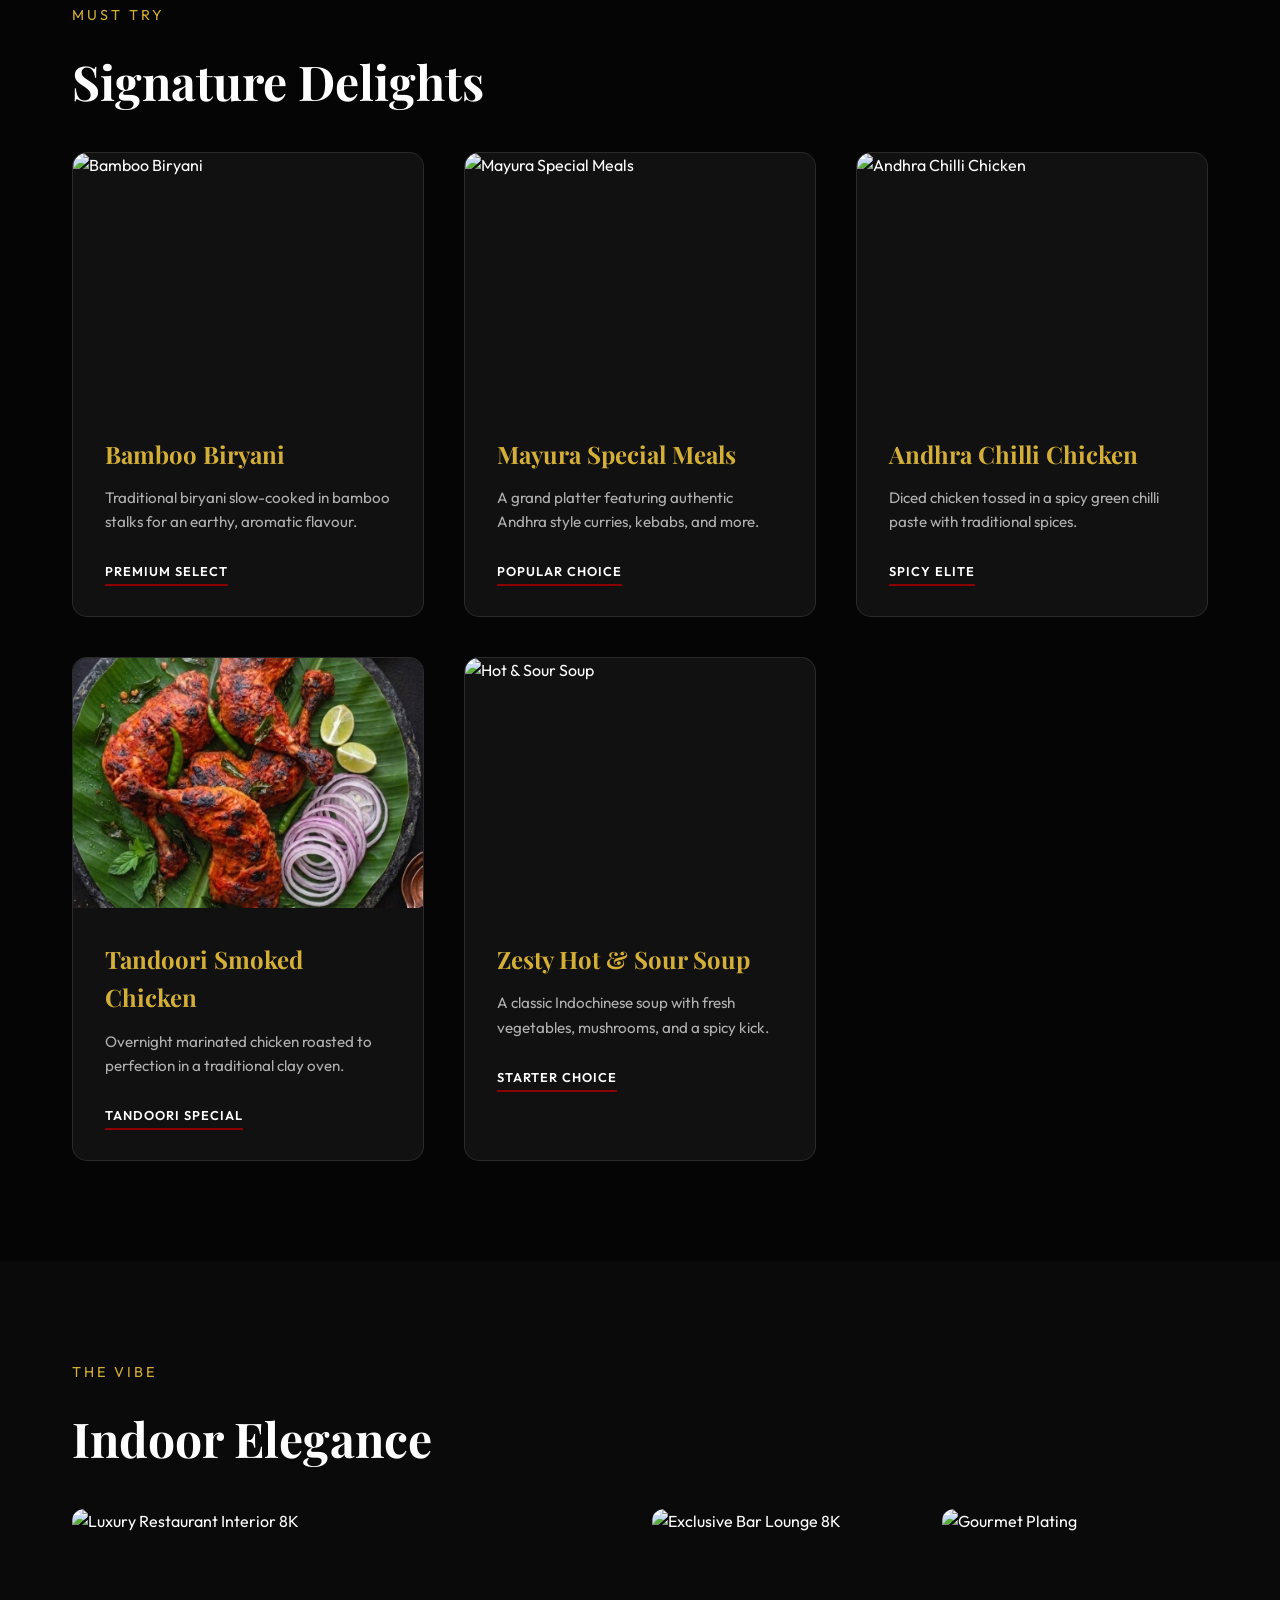
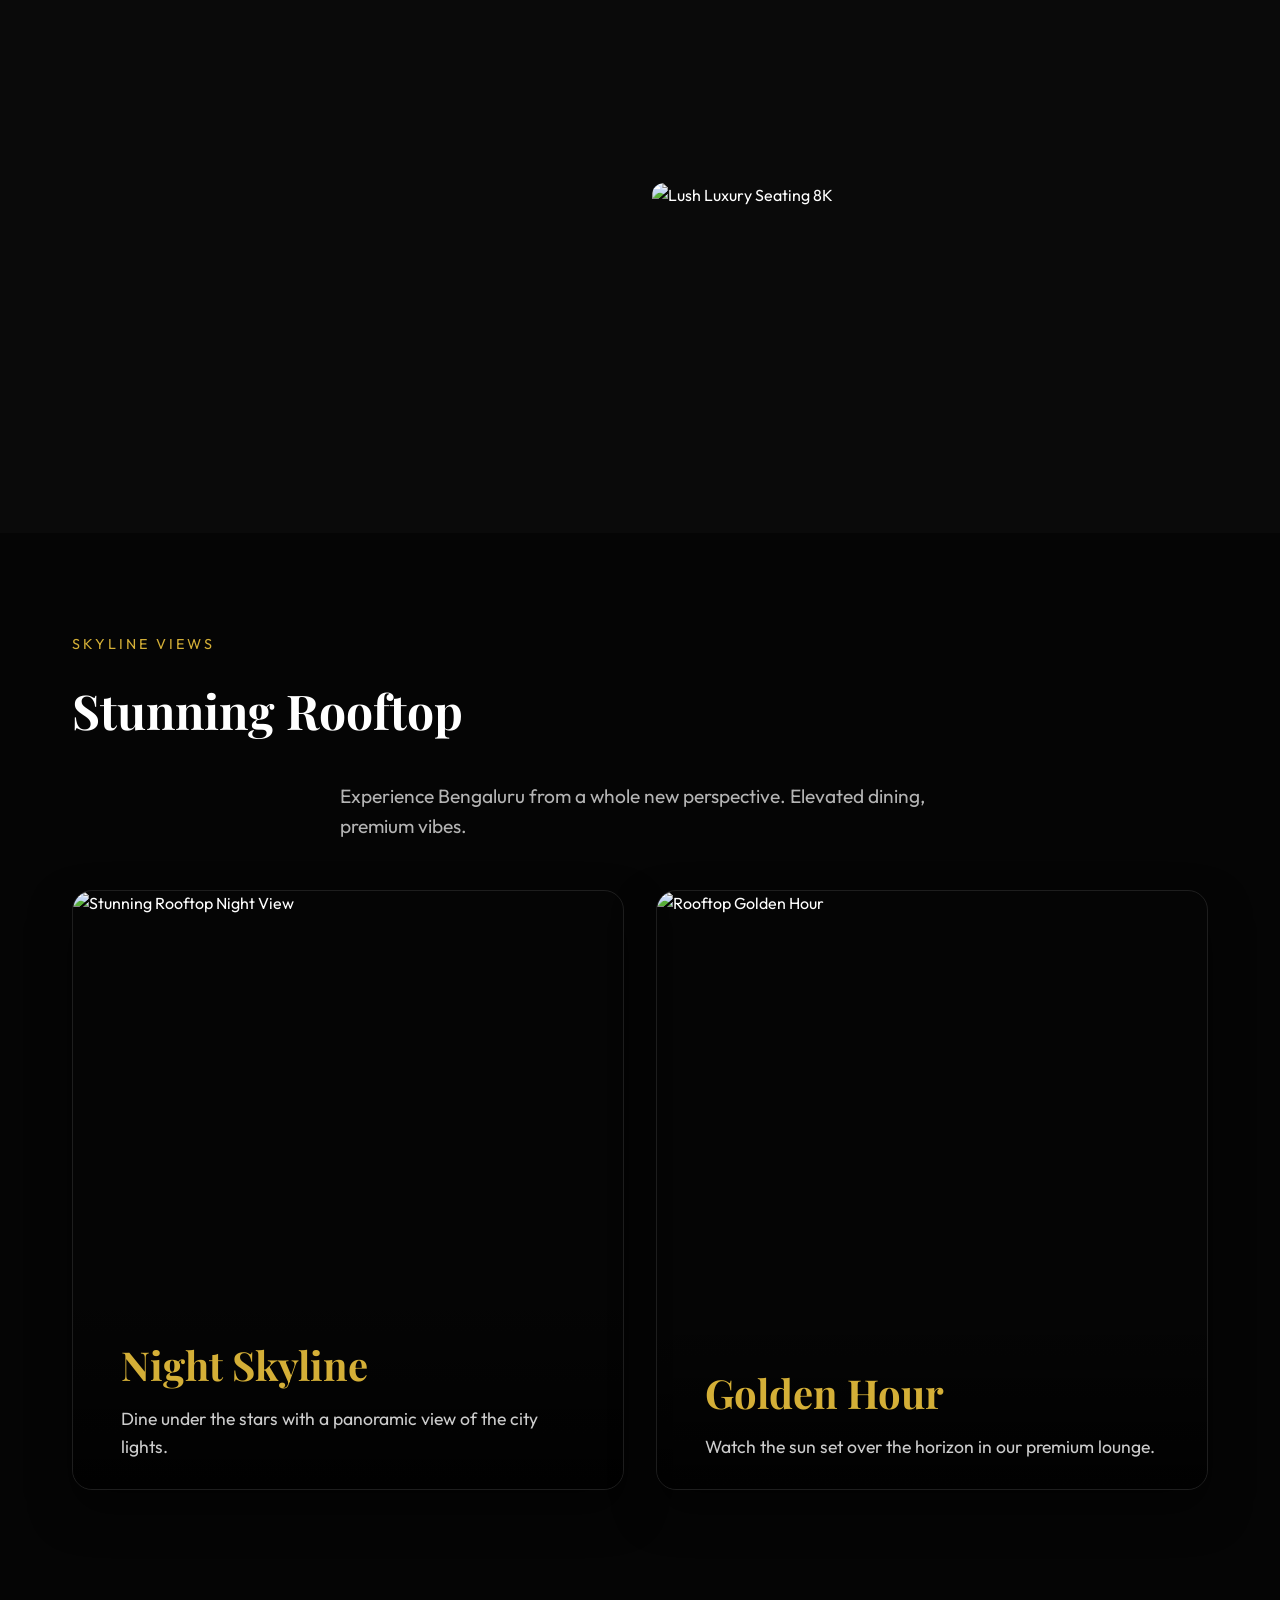
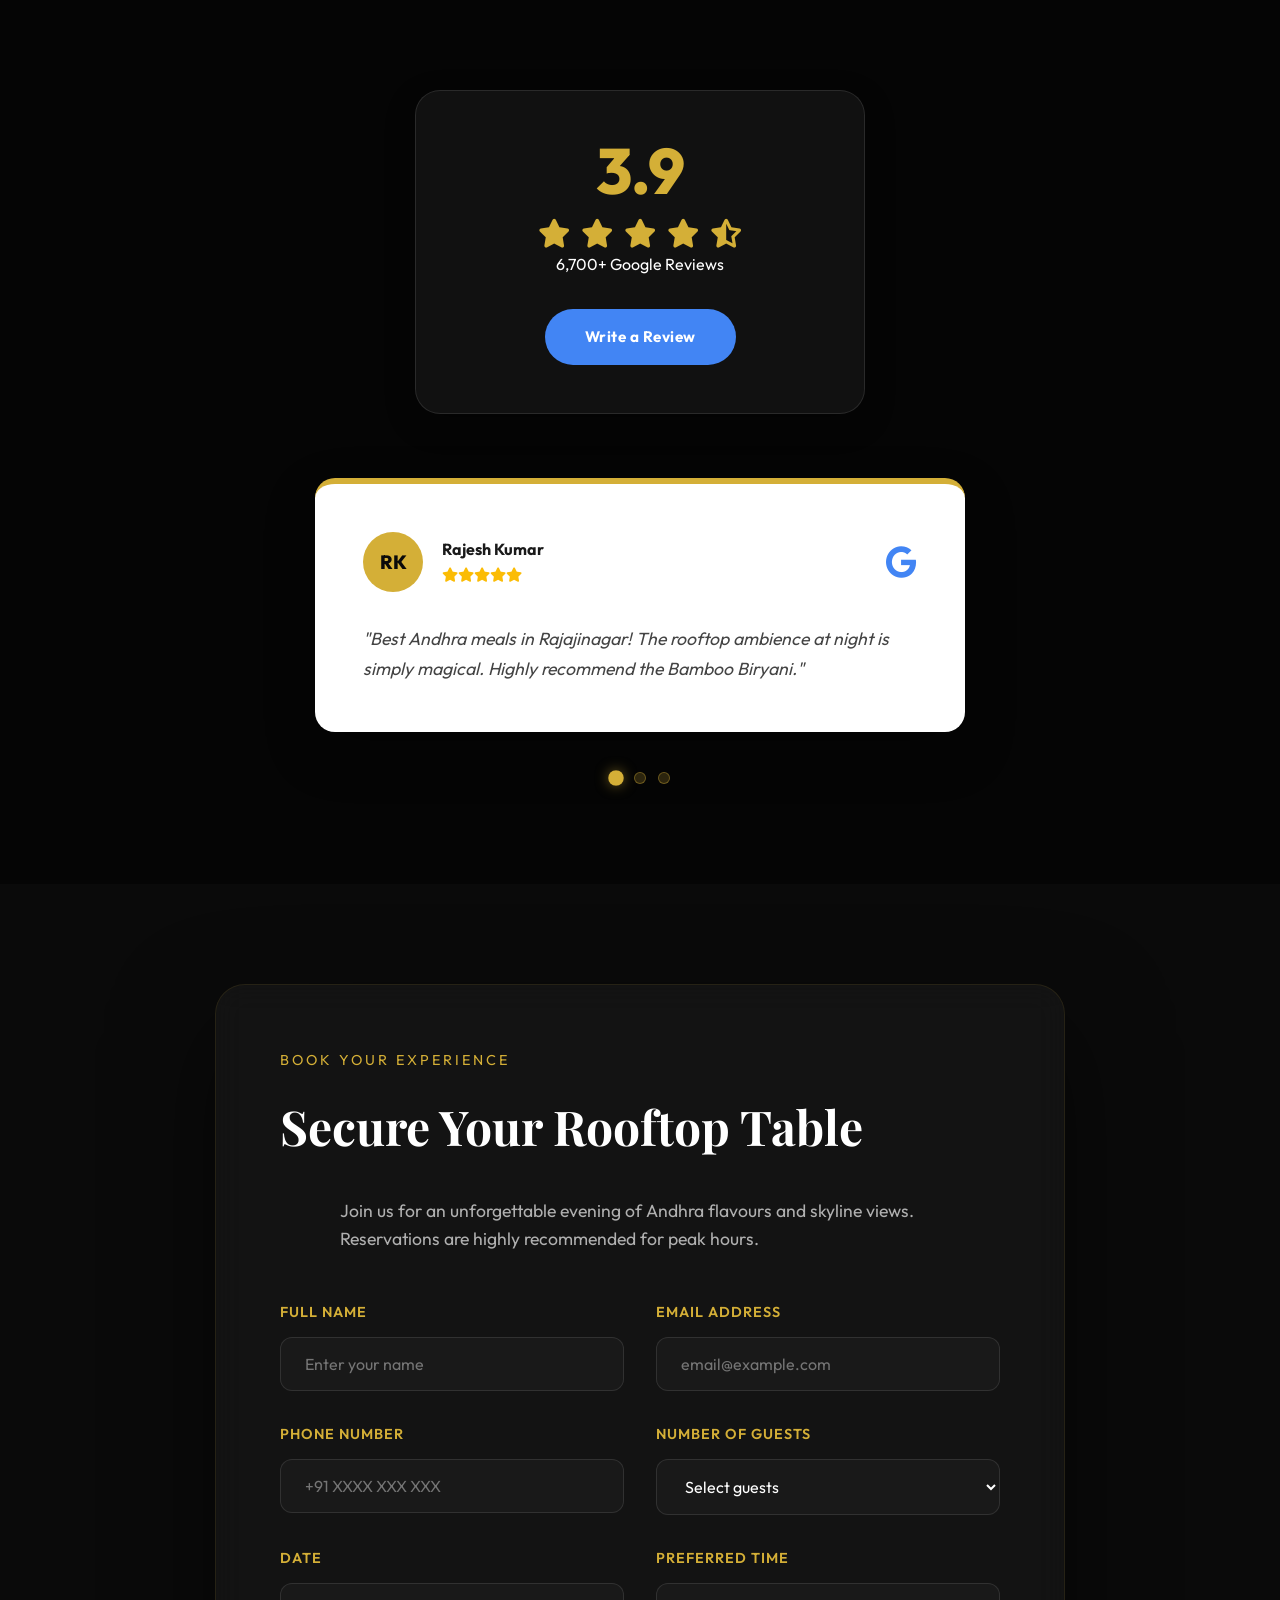
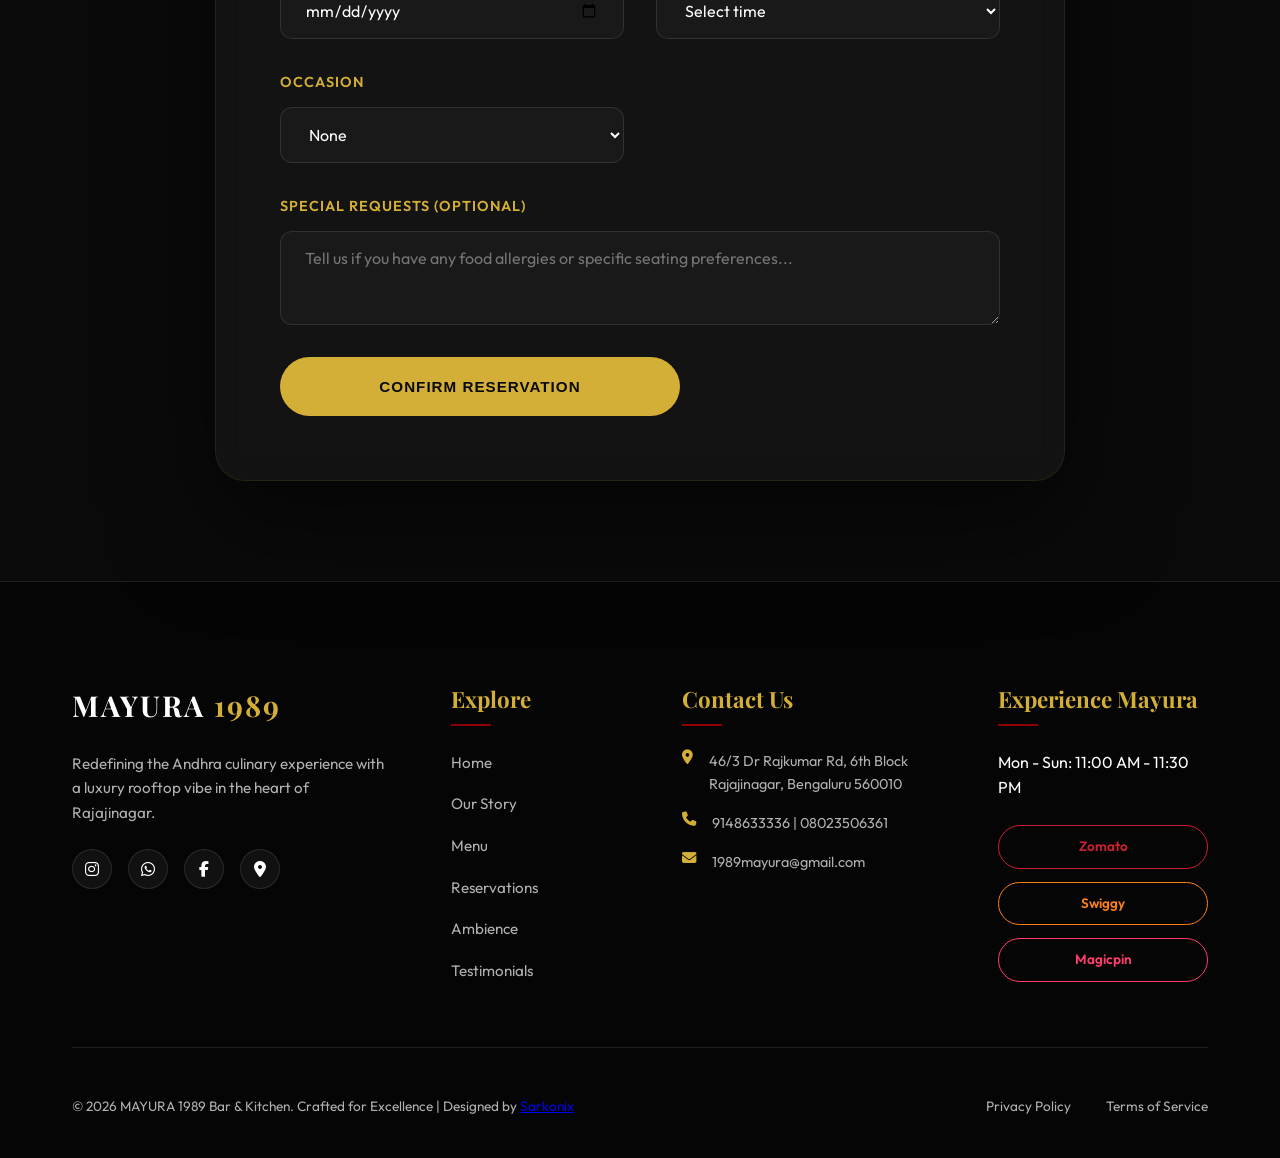
==== commit c1e32f62: "Add files via upload" ====
--- a/index.html
+++ b/index.html
@@ -106,11 +106,11 @@
                 <!-- Dish 2 -->
                 <div class="dish-card reveal delay-1">
                     <div class="dish-img">
-                        <img src="https://lens.usercontent.google.com/banana?agsi=CmdnbG9iYWw6OjAwMDA1NWNmZWM3MDAyNmQ6MDAwMDAwZWI6MTo5MDUxMDhhYmM0MDdjMzgwOjAwMDA1NWNmZWM3MDAyNmQ6MDAwMDAxODBmMGEwMzM2ODowMDA2NGNhOGJmN2U3N2JmEAI="
-                            alt="Mayura Non Veg Meals" loading="lazy" decoding="async">
+                        <img src="https://lh3.googleusercontent.com/gps-cs-s/AHVAwerYQJn4ta48yn8uGrBHjBpciLfzOi2TyW2_fHLtxfFMS0IYpQxdUKlh1UXmtfE1hHpBlneXseCyhJdxtH_Z63WcAxWRLLXuteKWeOQFTrR4XFgSi5KfY2RbRCj6RR-ldFzkycL2s_Cf9mM=s1360-w1360-h1020-rw"
+                            alt="Mayura Special Meals" loading="lazy" decoding="async">
                     </div>
                     <div class="dish-info">
-                        <h3>Mayura Non-Veg Meals</h3>
+                        <h3>Mayura Special Meals</h3>
                         <p>A grand platter featuring authentic Andhra style curries, kebabs, and more.</p>
                         <span class="price">Popular Choice</span>
                     </div>
@@ -118,7 +118,7 @@
                 <!-- Dish 3 -->
                 <div class="dish-card reveal delay-2">
                     <div class="dish-img">
-                        <img src="C:\Users\DELL\Mayura\images\Gemini_Generated_Image_camuc3camuc3camu.png"
+                        <img src="https://b.zmtcdn.com/data/pictures/6/19455416/56678980a93a54ecd1c2762cf153e352.jpg?fit=around|750:500&crop=750:500;*,*"
                             alt="Andhra Chilli Chicken" loading="lazy" decoding="async">
                     </div>
                     <div class="dish-info">
@@ -142,7 +142,7 @@
                 <!-- Dish 5 -->
                 <div class="dish-card reveal delay-4">
                     <div class="dish-img">
-                        <img src="https://lens.usercontent.google.com/banana?agsi=CmdnbG9iYWw6OjAwMDA1NWNmZWM3MDAyNmQ6MDAwMDAwZWI6MTo3NzU1OWFiYTU4YmE1YmFhOjAwMDA1NWNmZWM3MDAyNmQ6MDAwMDAxODBmMGEwMzM2ODowMDA2NGNhOGM3ODljNDlmEAI="
+                        <img src="https://lh3.googleusercontent.com/gps-cs-s/AHVAweoagT9JfeoBNmkST_coMPlSNA_BexrffMADGwfDYcXlbvTSZ_0l2arsrqNeaIlQpyOGoYaUJGEUhpHXSdy54b_T0nPnsZNGnHodXxYgfOHIc73xAJFXaba8Oyoa8Gpz_xMwR4pi=s1360-w1360-h1020-rw"
                             alt="Hot & Sour Soup">
                     </div>
                     <div class="dish-info">
@@ -428,7 +428,8 @@
             <div class="footer-bottom-premium">
                 <div class="divider"></div>
                 <div class="footer-bottom-content">
-                    <p>&copy; 2026 MAYURA 1989 Bar & Kitchen. Crafted for Excellence | Made by @Sarkonix </p>
+                    <p>&copy; 2026 MAYURA 1989 Bar & Kitchen. Crafted for Excellence | Designed by <a
+                            href="https://sarkonix.vercel.app/" target="_blank">Sarkonix</a> </p>
                     <div class="footer-legal">
                         <a href="privacy.html">Privacy Policy</a>
                         <a href="terms.html">Terms of Service</a>
@@ -437,6 +438,12 @@
             </div>
         </div>
     </footer>
+
+    <div class="floating-container-1">
+        <a href="tel:9148633336" class="float-btn float-call" target="_blank">
+            <i class="fa fa-phone"></i>
+        </a>
+    </div>
 
     <!-- Floating Buttons -->
     <div class="floating-container">
--- a/style.css
+++ b/style.css
@@ -148,12 +148,13 @@
 /* Hero Section */
 .hero {
     height: 100vh;
+    height: 100dvh;
     display: flex;
     align-items: center;
     justify-content: center;
     text-align: center;
     position: relative;
-    background: url('https://images.unsplash.com/photo-1537047902294-62a40c20a6ae?auto=format&fit=crop&w=1920&q=80') center/cover no-repeat;
+    background: url('https://lh3.googleusercontent.com/p/AF1QipNJzFh8eOjA8lFNCTkihFIdqHagkK5ooLRPQUk=s1360-w1360-h1020-rw') center/cover no-repeat;
     overflow: hidden;
 }
 
@@ -504,6 +505,32 @@
     z-index: 999;
 }
 
+.floating-container-1 {
+    position: fixed;
+    bottom: 30px;
+    right: 100px;
+    z-index: 999;
+}
+
+.float-call {
+    width: 60px;
+    height: 60px;
+    background: var(--primary-gold);
+    color: white;
+    display: flex;
+    align-items: center;
+    justify-content: center;
+    border-radius: 50%;
+    font-size: 2rem;
+    text-decoration: none;
+    box-shadow: 0 5px 15px rgba(0, 0, 0, 0.3);
+    transition: var(--transition);
+}
+
+.float-call:hover {
+    transform: scale(1.1) rotate(10deg);
+}
+
 .float-whatsapp {
     width: 60px;
     height: 60px;
@@ -1294,6 +1321,16 @@
     .contact-details p {
         justify-content: center;
     }
+
+    .footer-bottom-content {
+        flex-direction: column;
+        gap: 1.5rem;
+        text-align: center;
+    }
+
+    .footer-legal a {
+        margin: 0 1rem;
+    }
 }
 
 @media (max-width: 480px) {
@@ -1401,6 +1438,78 @@
 
     .rooftop-content h3 {
         font-size: 2rem;
+    }
+
+    /* Hero Responsive Overrides (All Types) */
+    .hero h1,
+    .menu-hero h1,
+    .bar-hero h1,
+    .menus-hero h1 {
+        font-size: clamp(2.2rem, 12vw, 4.5rem);
+        letter-spacing: 2px;
+        margin-bottom: 1rem;
+    }
+
+    .hero h2,
+    .menu-hero h2,
+    .bar-hero h2,
+    .menus-hero h2 {
+        font-size: 1.1rem;
+        margin-bottom: 0.8rem;
+    }
+
+    .hero p,
+    .menu-hero p,
+    .bar-hero p,
+    .menus-hero p {
+        font-size: 1rem;
+        padding: 0 1.5rem;
+        margin-bottom: 2rem;
+    }
+
+    .menu-hero,
+    .bar-hero {
+        height: 50vh;
+        /* Increase height slightly for better presence on mobile */
+    }
+
+    .hero-btns {
+        flex-direction: column;
+        align-items: center;
+        width: 100%;
+        max-width: 280px;
+        margin: 2rem auto 0;
+        gap: 1rem;
+    }
+
+    .hero-btns .btn-primary,
+    .hero-btns .btn-secondary,
+    .hero-btns .btn-outline {
+        width: 100%;
+        min-width: unset;
+        padding: 0.9rem 2rem;
+    }
+
+    .back-home {
+        top: 80px;
+        left: 1.5rem;
+        font-size: 0.9rem;
+    }
+
+    .scroll-indicator {
+        bottom: 20px;
+        transform: scale(0.8);
+    }
+}
+
+@media (max-width: 480px) {
+    .hero h1 {
+        font-size: 2.2rem;
+        letter-spacing: 1px;
+    }
+
+    .hero-content {
+        padding-top: 40px;
     }
 }
 
